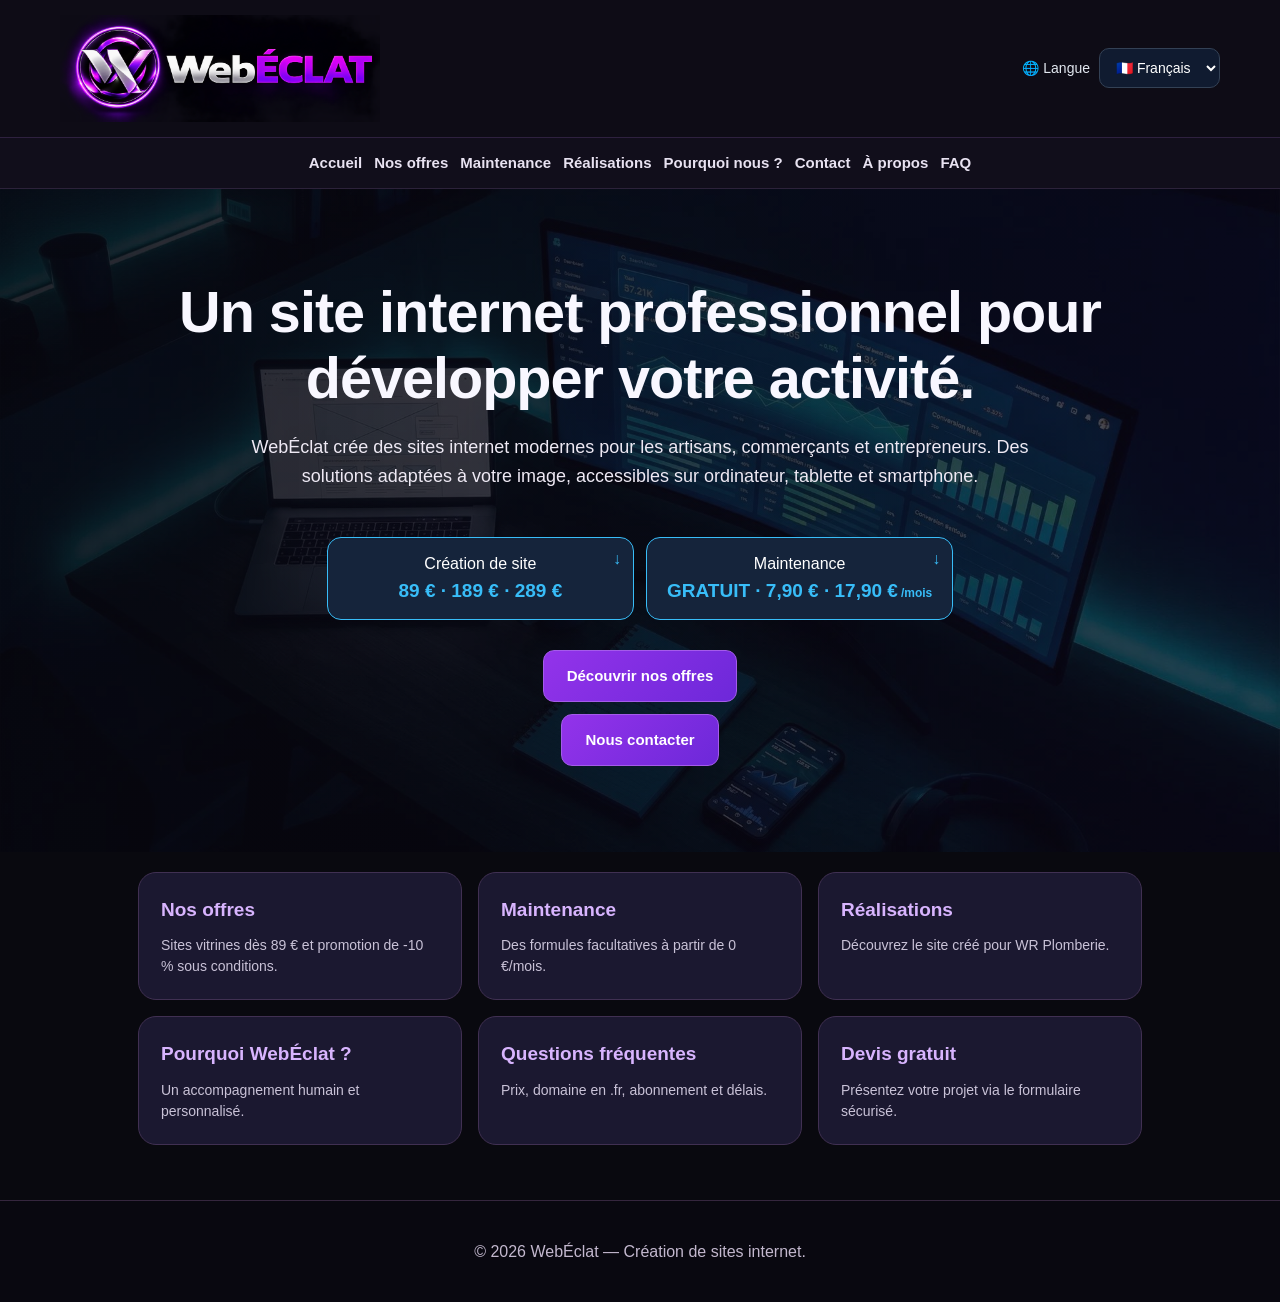
==== index.html @ 74dea530 "Update index.html" ====
<!DOCTYPE html><html lang="fr"><head>
<meta charset="utf-8"/>
<meta content="width=device-width, initial-scale=1.0" name="viewport"/>
<meta content="WebÉclat crée des sites internet modernes et professionnels pour les artisans, commerçants et indépendants." name="description"/>
<title>WebÉclat | Création de sites internet</title>
<link href="style.css" rel="stylesheet"/>
<style>
    /* MENU SMARTPHONE */
    .site-navigation {
      position: relative;
      z-index: 10;
    }

    .menu-toggle {
      display: none;
    }

    .nav-links {
      display: flex;
      justify-content: center;
      align-items: center;
      flex-wrap: wrap;
      gap: 12px;
    }

    /* REALISATION */
    .portfolio-card {
      max-width: 850px;
      margin: 35px auto 0;
      padding: 25px;
      background: #151d30;
      border: 1px solid #293850;
      border-radius: 20px;
      text-align: center;
      overflow: hidden;
    }

    .portfolio-image {
      display: block;
      width: 100%;
      height: auto;
      max-height: 480px;
      object-fit: contain;
      background: #0b1020;
      border-radius: 12px;
    }

    .portfolio-card h3 {
      color: #38bdf8;
      font-size: 28px;
    }

    .contact-box {
      max-width: 650px;
      margin: 35px auto 0;
      padding: 35px 25px;
      background: #151d30;
      border: 1px solid #293850;
      border-radius: 20px;
      text-align: center;
    }

    .contact-email {
      display: inline-block;
      margin: 15px 0;
      color: #38bdf8;
      font-weight: bold;
      overflow-wrap: anywhere;
    }

    .note {
      max-width: 850px;
      margin: 20px auto;
      color: #94a3b8;
      font-size: 14px;
    }

    @media (max-width: 768px) {
      .site-navigation {
        display: block;
        padding: 0;
      }

      .menu-toggle {
        display: flex;
        align-items: center;
        justify-content: center;
        gap: 10px;
        width: 100%;
        padding: 16px;
        border: 0;
        background: #101b30;
        color: #ffffff;
        font-size: 17px;
        font-weight: 700;
        cursor: pointer;
      }

      .nav-links {
        display: none;
        flex-direction: column;
        align-items: stretch;
        gap: 0;
        padding: 0;
        background: #101b30;
      }

      .nav-links.open {
        display: flex;
      }

      .nav-links a {
        display: block;
        padding: 16px 20px;
        text-align: center;
        border-top: 1px solid #293850;
      }

      .cards {
        display: flex;
        flex-direction: column;
        align-items: stretch;
      }

      .card {
        width: 100%;
        max-width: 100%;
      }

      .portfolio-card {
        padding: 15px;
      }

      .contact-box {
        padding: 25px 18px;
      }
    }
  </style>
<style>
header{display:flex;align-items:center;justify-content:space-between;gap:16px;flex-wrap:wrap}
.language-wrap{display:flex;align-items:center;gap:9px;color:#e2e8f0;font-size:14px}
.language-wrap select{background:#101b30;color:#fff;border:1px solid #334155;border-radius:10px;padding:10px 12px;font-size:14px;cursor:pointer}
#maintenance .card{display:flex;flex-direction:column;gap:12px}
#maintenance .card .btn{margin-top:auto}
#maintenance .price small{font-size:15px;font-weight:500}
#maintenance .annual{color:#38bdf8;font-weight:700;margin-top:-10px}
#maintenance .popular{font-weight:700;color:#38bdf8;font-size:13px}
#maintenance .card p{line-height:1.6}
@media(max-width:768px){header{justify-content:center;text-align:center}.language-wrap{width:100%;justify-content:center}}
</style><style>
/* ACCÈS RAPIDE AUX PRIX, VISIBLE DÈS L'ACCUEIL */
.quick-prices{display:grid;grid-template-columns:repeat(2,minmax(0,1fr));gap:12px;max-width:660px;margin:24px auto}
.quick-price{position:relative;display:flex;flex-direction:column;align-items:center;justify-content:center;gap:4px;padding:15px 20px;border:1px solid #38bdf8;border-radius:14px;background:#15243b;color:#fff;text-decoration:none;line-height:1.35}
.quick-price strong{color:#38bdf8;font-size:19px}
.quick-price small{font-size:12px;margin-left:3px}
.quick-arrow{position:absolute;right:12px;top:10px;color:#38bdf8}
#services,#maintenance{scroll-margin-top:10px}
@media(max-width:768px){
  header{padding:10px 12px!important;gap:6px!important}
  .logo{font-size:22px!important}
  .language-wrap{margin:0!important}
  .language-wrap select{padding:7px!important}
  .menu-toggle{padding:10px!important}
  .hero{padding:26px 14px 30px!important}
  .hero h1{font-size:clamp(25px,6vw,32px)!important;line-height:1.2!important;margin:0 auto 12px!important}
  .hero p{font-size:14px!important;line-height:1.45!important;margin:0 auto 12px!important}
  .quick-prices{gap:8px;margin:12px auto!important}
  .quick-price{padding:12px 8px!important;font-size:12px!important;min-height:74px}
  .quick-price strong{font-size:15px!important}
  .quick-arrow{right:5px;top:4px}
  .hero>.btn{padding:10px 12px!important;margin:5px!important;font-size:13px!important}
  .section{padding:36px 14px!important}
  .section h2{margin-bottom:12px!important}
  .cards{gap:12px!important;margin:18px auto!important}
  .card{padding:20px!important}
  .card ul{margin:12px 0!important}
  .card li{margin:4px 0!important}
}
@media(max-width:370px){.quick-price strong{font-size:13px!important}}
</style><style>
/* Version mobile compacte : préserve le fond et les couleurs de style.css */
.hero-short{display:none}
@media(max-width:768px){
  header{display:flex!important;flex-direction:row!important;flex-wrap:nowrap!important;justify-content:space-between!important;align-items:center!important;gap:8px!important;padding:9px 12px!important;min-height:0!important}
  header .logo{font-size:clamp(18px,4.5vw,23px)!important;white-space:nowrap!important;line-height:1.1!important;margin:0!important}
  .language-wrap{width:auto!important;flex:0 0 auto!important;margin:0!important;gap:0!important}
  .language-wrap label{display:none!important}
  .language-wrap select{max-width:145px!important;width:145px!important;padding:7px 5px!important;font-size:12px!important;border-radius:9px!important}
  .site-navigation{padding:0!important}
  .menu-toggle{padding:9px!important;font-size:14px!important;line-height:1.3!important}
  .hero{min-height:0!important;height:auto!important;padding:30px 13px 26px!important;display:block!important}
  .hero h1{font-size:clamp(24px,6vw,31px)!important;line-height:1.16!important;margin:0 auto 12px!important;max-width:600px!important}
  .hero .hero-long{display:none!important}
  .hero .hero-short{display:block!important;font-size:14px!important;line-height:1.4!important;max-width:550px!important;margin:0 auto 14px!important}
  .quick-prices{display:grid!important;grid-template-columns:repeat(2,minmax(0,1fr))!important;gap:8px!important;margin:14px auto 12px!important;max-width:540px!important}
  .quick-price{min-height:70px!important;padding:12px 5px!important;font-size:12px!important;gap:4px!important}
  .quick-price strong{font-size:clamp(12px,3.5vw,16px)!important;white-space:nowrap!important}
  .quick-price small{font-size:10px!important}
  .quick-arrow{top:2px!important;right:4px!important}
  .hero>a.btn{display:inline-block!important;max-width:none!important;width:auto!important;padding:10px 12px!important;margin:4px 3px!important;font-size:13px!important;line-height:1.25!important}
  .section{padding:35px 14px!important}
  .section h2{font-size:26px!important}
  .cards{gap:12px!important;margin:18px auto!important}
  .card{padding:20px!important}
}
@media(max-width:370px){header .logo{font-size:17px!important}.language-wrap select{width:125px!important}.quick-price strong{font-size:12px!important}}
</style><style>
@media(max-width:768px){
 #services,#maintenance{padding:24px 14px!important}
 #services h2,#maintenance h2{font-size:25px!important;line-height:1.2!important;margin:0 0 7px!important}
 #services .intro,#maintenance .intro{font-size:14px!important;line-height:1.4!important;margin:0 auto 12px!important}
 #services .cards,#maintenance .cards{margin:10px auto!important;gap:10px!important}
 #services .card,#maintenance .card{padding:16px!important;border-radius:15px!important;gap:5px!important}
 #services .card h3,#maintenance .card h3{font-size:20px!important;margin:0 0 2px!important}
 #services .card .price,#maintenance .card .price{font-size:29px!important;margin:0 0 5px!important}
 #services .card ul{margin:5px 0 12px!important;padding-left:19px!important}
 #services .card li{font-size:14px!important;margin:2px 0!important;line-height:1.45!important}
 #services .card .btn,#maintenance .card .btn{padding:10px 12px!important;margin:8px 0 0!important;font-size:14px!important}
 #maintenance .card p{font-size:14px!important;margin:4px 0!important}
 #services .note,#maintenance .note{font-size:12px!important;margin:12px auto!important}
}
.quote-form{display:grid;gap:13px;text-align:left;max-width:650px;margin:20px auto}
.quote-form label{font-weight:600;font-size:14px}
.quote-form input,.quote-form select,.quote-form textarea{width:100%;margin-top:5px;padding:12px 14px;border:1px solid #40506b;background:#0b1427;color:#fff;border-radius:10px;font:inherit}
.quote-form textarea{min-height:110px;resize:vertical}
.quote-form .btn{cursor:pointer;width:100%;margin:5px 0}
.quote-form .form-consent{display:flex;align-items:flex-start;gap:9px;font-weight:400;line-height:1.4}
.quote-form .form-consent input{width:auto;margin:4px 0 0}
.form-privacy{font-size:12px;color:#b6c5da}
</style><style>
/* Offres compactes sur mobile, même si style.css définit des espacements */
@media(max-width:768px){
  section#services,section#maintenance{padding:19px 12px!important}
  section#services>h2,section#maintenance>h2{font-size:23px!important;line-height:1.18!important;margin:0 0 6px!important;padding:0!important}
  section#services>p.intro,section#maintenance>p.intro{font-size:13px!important;line-height:1.35!important;margin:0 auto 11px!important;padding:0!important}
  section#services .cards,section#maintenance .cards{gap:10px!important;margin:10px auto!important}
  section#services article.card,section#maintenance article.card{padding:13px 14px!important;min-height:0!important}
  section#services article.card h3,section#maintenance article.card h3{font-size:19px!important;line-height:1.2!important;margin:0 0 4px!important;padding:0!important}
  section#services article.card .price,section#maintenance article.card .price{font-size:28px!important;line-height:1.15!important;margin:0 0 8px!important;padding:0!important}
  section#services article.card ul,section#maintenance article.card ul{margin:5px 0 9px!important;padding:0!important;list-style:none!important}
  section#services article.card ul li,section#maintenance article.card ul li{font-size:14px!important;line-height:1.3!important;margin:0!important;padding:7px 3px!important;min-height:0!important}
  section#services article.card a.btn,section#maintenance article.card a.btn{padding:10px!important;margin:8px 0 0!important}
}
#quote-success{display:none;max-width:650px;margin:14px auto;padding:15px;border:1px solid #8c45ff;border-radius:12px;background:#221631;color:#fff;text-align:center}
#quote-success:target{display:block}
</style><style>
/* Optimisation mobile 2026 : aucune modification de l'affichage ordinateur */
@media (max-width:768px) {
  header {padding:9px 12px!important;gap:7px!important;min-height:60px!important;}
  header .logo {font-size:clamp(17px,4.3vw,22px)!important;letter-spacing:-.5px!important;}
  header .language-wrap {margin-left:auto!important;min-width:0!important;}
  header .language-wrap select {width:clamp(105px,28vw,138px)!important;max-width:138px!important;font-size:12px!important;padding:8px 3px!important;}
  header .menu-toggle {display:flex!important;flex:0 0 39px!important;width:39px!important;height:39px!important;min-width:39px!important;padding:0!important;border:1px solid #34415d!important;border-radius:10px!important;background:#142137!important;font-size:21px!important;align-items:center!important;justify-content:center!important;line-height:1!important;}
  .site-navigation {min-height:0!important;border:0!important;}
  .site-navigation .nav-links {position:relative!important;z-index:15!important;}
  .site-navigation .nav-links a {padding:12px 16px!important;font-size:14px!important;}
  .hero {padding:21px 12px 22px!important;}
  .hero h1 {font-size:clamp(22px,5.45vw,28px)!important;line-height:1.15!important;margin:0 auto 9px!important;max-width:540px!important;letter-spacing:-.45px!important;}
  .hero .hero-short {font-size:13px!important;line-height:1.35!important;margin:0 auto 10px!important;}
  .quick-prices {gap:7px!important;margin:10px auto 9px!important;}
  .quick-price {min-height:60px!important;padding:9px 5px!important;border-radius:12px!important;gap:3px!important;}
  .quick-price strong {font-size:clamp(11px,3.4vw,15px)!important;}
  .quick-price small {font-size:9px!important;}
  .hero>a.btn {padding:9px 10px!important;margin:3px 2px!important;font-size:12px!important;border-radius:11px!important;}
  section#services,section#maintenance {padding:18px 12px!important;}
  section#services>h2,section#maintenance>h2 {font-size:22px!important;margin:0 0 5px!important;}
  section#services>p.intro,section#maintenance>p.intro {font-size:12.5px!important;margin:0 auto 9px!important;}
  section#services article.card,section#maintenance article.card {padding:12px!important;}
  section#services article.card h3,section#maintenance article.card h3 {font-size:18px!important;}
  section#services article.card .price,section#maintenance article.card .price {font-size:27px!important;margin-bottom:5px!important;}
  section#services article.card ul li,section#maintenance article.card ul li {padding:6px 3px!important;font-size:13.5px!important;}
}
@media(max-width:360px){header{padding:8px!important;gap:5px!important}header .logo{font-size:16px!important}header .language-wrap select{width:103px!important}header .menu-toggle{flex-basis:36px!important;width:36px!important;min-width:36px!important}}
</style><style>
/* Finitions de la version mobile : bureau inchangé */
@media (max-width: 768px) {
  #services .card ul {list-style:none!important;padding:0!important;margin:9px 0 12px!important;}
  #services .card ul li {position:static!important;text-align:center!important;padding:7px 8px!important;line-height:1.45!important;}
  #services .card ul li::before {content:none!important;display:none!important;}
  #services .card .btn,#maintenance .card .btn {min-height:44px;display:inline-flex;align-items:center;justify-content:center;}
  #services .card h3,#maintenance .card h3 {line-height:1.22!important;}
  #maintenance .card p {line-height:1.5!important;}
  #realisations .portfolio-image {max-width:100%;height:auto;object-fit:cover;}
  .quote-form input,.quote-form select,.quote-form textarea {font-size:16px!important;min-height:44px;}
  .quote-form button {min-height:48px;}
  html {scroll-padding-top:12px;}
}
@media (max-width:360px) {
  .hero>a.btn {font-size:11px!important;padding:10px 7px!important;}
}
</style><style>/* Finitions WebÉclat : confort, lisibilité et conversion */
:root{color-scheme:dark}
button,select,input,textarea{font-family:inherit}
a:focus-visible,button:focus-visible,select:focus-visible,input:focus-visible,textarea:focus-visible{outline:3px solid #d8b4fe;outline-offset:3px}
.btn,.quick-price,.menu-toggle{touch-action:manipulation}
.card,.portfolio-card,.contact-box{overflow-wrap:anywhere}
.quote-form input:focus,.quote-form select:focus,.quote-form textarea:focus{border-color:#a855f7;box-shadow:0 0 0 3px rgba(168,85,247,.16)}
@media(max-width:768px){
  .hero{padding-bottom:24px!important}
  .hero h1{max-width:28ch!important}
  .hero>a.btn{min-height:43px!important;display:inline-flex!important;align-items:center;justify-content:center}
  section#services article.card,section#maintenance article.card{border-radius:16px!important}
  section#services article.card ul li{font-size:14px!important;line-height:1.45!important}
  section#services article.card .btn,section#maintenance article.card .btn{width:100%;margin-left:0!important;margin-right:0!important}
  #avantages .card{padding:17px!important}
  #avantages .card h3{font-size:19px!important;margin-bottom:6px!important}
  #avantages .card p{font-size:14px!important;line-height:1.5!important;margin:0!important}
  #realisations .portfolio-card{margin-top:15px!important}
  #realisations .portfolio-card h3{font-size:22px!important;margin:12px 0 6px!important}
  #contact .quote-form-wrap{max-width:650px;margin:auto}
  #contact .quote-form{gap:11px}
  #contact .contact-box{margin-top:22px}
  .section .intro{font-size:14px!important;line-height:1.45!important}
}
@media(prefers-reduced-motion:reduce){html{scroll-behavior:auto!important}*,*::before,*::after{animation-duration:.01ms!important;transition-duration:.01ms!important}}
</style><meta content="#09090f" name="theme-color"/><style>
/* Choix du mode de demande de devis */
.quote-choice[hidden]{display:none!important}
.quote-choice{position:fixed;inset:0;z-index:1000;display:flex;align-items:center;justify-content:center;padding:18px;background:rgba(0,0,0,.78)}
.quote-choice-panel{position:relative;width:min(100%,440px);max-height:90vh;overflow:auto;padding:26px 20px;background:#171525;border:1px solid #8d48ec;border-radius:18px;color:#fff;text-align:center;box-shadow:0 20px 70px #0009}
.quote-choice-panel h2{font-size:23px;line-height:1.25;margin:8px 26px 12px}
.quote-choice-panel p{color:#d8d4e5;line-height:1.5;margin:0 0 18px}
.quote-choice-panel .btn{display:block;width:100%;margin:10px 0;padding:13px 12px;font-size:15px;min-height:48px}
.quote-choice-panel .quote-secondary{background:#242138;border-color:#796397}
.quote-choice-close{position:absolute;right:10px;top:8px;width:38px;height:38px;border:0;border-radius:10px;background:transparent;color:#fff;font-size:27px;cursor:pointer}
@media(max-width:380px){.quote-choice-panel{padding:22px 15px}.quote-choice-panel h2{font-size:20px}}
</style>
<style id="webeclat-mobile-pro">
/* Finitions smartphone WebÉCLAT : affichage 320–768 px */
@media (max-width: 768px) {
  html, body { width: 100%; overflow-x: clip; }
  body { -webkit-text-size-adjust: 100%; }
  header {
    display:flex!important; align-items:center!important; justify-content:space-between!important;
    flex-wrap:nowrap!important; gap:6px!important; min-height:72px!important;
    padding:9px 10px!important; text-align:left!important;
  }
  header .logo { display:flex!important; flex:1 1 auto!important; min-width:0!important; align-items:center!important; }
  header .logo .brand-full-logo {
    display:block!important; width:100%!important; max-width:225px!important;
    height:auto!important; object-fit:contain!important; mix-blend-mode:screen!important;
  }
  header .language-wrap { width:auto!important; flex:0 0 auto!important; margin:0!important; }
  header .language-wrap label { display:none!important; }
  header .language-wrap select {
    width:96px!important; max-width:96px!important; min-height:42px!important;
    font-size:12px!important; padding:6px 4px!important; border-radius:10px!important;
  }
  header .menu-toggle {
    display:flex!important; flex:0 0 42px!important; width:42px!important; min-width:42px!important;
    height:42px!important; padding:0!important; font-size:22px!important;
    align-items:center!important; justify-content:center!important;
  }
  .site-navigation { padding:0!important; }
  .site-navigation .nav-links a { min-height:44px!important; display:flex!important; align-items:center!important; }
  section.hero {
    padding:25px 15px 27px!important; min-height:0!important;
    background-position:center!important;
  }
  section.hero h1 {
    font-size:clamp(24px,6.2vw,30px)!important; line-height:1.16!important;
    max-width:22ch!important; letter-spacing:-.5px!important; margin:0 auto 11px!important;
    text-wrap:balance;
  }
  section.hero .hero-short {
    display:block!important; max-width:36ch!important; margin:0 auto 13px!important;
    font-size:clamp(14px,3.65vw,16px)!important; line-height:1.48!important;
  }
  section.hero .quick-prices {
    width:100%!important; max-width:520px!important; gap:9px!important;
    margin:12px auto 13px!important;
    grid-template-columns:repeat(2,minmax(0,1fr))!important;
  }
  section.hero .quick-price {
    min-height:76px!important; padding:12px 7px!important; border-radius:15px!important;
  }
  section.hero .quick-price strong { font-size:clamp(12px,3.6vw,17px)!important; }
  section.hero .quick-price small { font-size:10px!important; }
  section.hero>a.btn {
    display:inline-flex!important; align-items:center!important; justify-content:center!important;
    min-height:48px!important; padding:12px 14px!important; margin:3px 3px!important;
    font-size:clamp(12px,3.5vw,15px)!important; border-radius:13px!important;
  }
  section#services, section#maintenance, section#realisations, section#avantages, section#contact {
    padding:42px 16px!important;
  }
  section#services>h2, section#maintenance>h2 {
    font-size:clamp(25px,6.2vw,30px)!important; line-height:1.2!important; margin-bottom:12px!important;
  }
  section#services>p.intro, section#maintenance>p.intro {
    font-size:15px!important; line-height:1.5!important; margin:0 auto 24px!important;
  }
  section#services .cards, section#maintenance .cards {
    grid-template-columns:1fr!important; gap:18px!important; margin:20px auto 0!important;
  }
  section#services article.card, section#maintenance article.card {
    padding:25px 20px!important; border-radius:22px!important;
  }
  section#services article.card h3, section#maintenance article.card h3 {
    font-size:23px!important; margin:0 0 12px!important;
  }
  section#services article.card .price, section#maintenance article.card .price {
    font-size:38px!important; margin-bottom:16px!important;
  }
  section#services article.card ul li, section#maintenance article.card ul li {
    padding:12px 7px!important; font-size:15px!important; line-height:1.45!important;
  }
  section#services article.card .btn, section#maintenance article.card .btn {
    min-height:52px!important; font-size:16px!important; border-radius:14px!important;
  }
  .quote-form input, .quote-form select, .quote-form textarea { font-size:16px!important; }
}
@media (max-width: 370px) {
  header { gap:4px!important; padding:8px 7px!important; }
  header .logo .brand-full-logo { max-width:185px!important; }
  header .language-wrap select { width:87px!important; max-width:87px!important; font-size:11px!important; }
  header .menu-toggle { flex-basis:39px!important; width:39px!important; min-width:39px!important; }
  section.hero { padding-left:10px!important; padding-right:10px!important; }
  section.hero .quick-price { padding:12px 4px!important; }
}
</style>
<style id="webeclat-mobile-final-2026">
/* Ajustements finaux pour smartphone uniquement ; design ordinateur inchangé. */
@media (max-width: 768px) {
  section.hero .quick-prices {
    display: grid !important;
    grid-template-columns: minmax(0, 1fr) !important;
    width: 100% !important;
    max-width: 410px !important;
    gap: 10px !important;
    margin: 16px auto !important;
  }
  section.hero .quick-price {
    width: 100% !important;
    min-height: 76px !important;
    padding: 12px 26px !important;
  }
  section.hero .quick-price strong {
    display: block !important;
    max-width: 100% !important;
    white-space: normal !important;
    overflow-wrap: anywhere !important;
    font-size: clamp(15px, 4.2vw, 19px) !important;
    line-height: 1.4 !important;
  }
  section.hero .quick-price small {
    font-size: 11px !important;
    white-space: nowrap !important;
  }
  section.hero .quick-arrow { right: 12px !important; top: 10px !important; }
  section.hero h1 { max-width: 26ch !important; }
  section.hero>a.btn { min-height: 46px !important; }
  section#services article.card .price,
  section#maintenance article.card .price { font-size: 36px !important; }
}
</style>
<style id="webeclat-mobile-carousel-2026">
/* Ajustements mobiles uniquement : accueil pleine hauteur et cartes à glisser. */
@media (max-width: 768px) {
  section.hero {
    min-height: calc(100svh - 72px) !important;
    height: auto !important;
    display: flex !important;
    flex-direction: column !important;
    align-items: center !important;
    justify-content: center !important;
    padding: 20px 14px 26px !important;
  }
  section.hero h1 { font-size: clamp(23px, 5.7vw, 30px) !important; }
  section.hero .quick-prices {
    display: grid !important;
    grid-template-columns: minmax(0, 1fr) !important;
    width: 100% !important;
    max-width: 410px !important;
    gap: 9px !important;
    margin: 12px auto !important;
  }
  section.hero .quick-price { min-height: 67px !important; padding: 10px 20px !important; }
  section.hero .quick-price strong {
    white-space: normal !important;
    overflow-wrap: normal !important;
    word-break: normal !important;
    font-size: clamp(14px, 3.8vw, 18px) !important;
  }
  section.hero .quick-price small { white-space: nowrap !important; }
  section.hero > a.btn { min-height: 44px !important; }
  /* Les cartes restent côte à côte sur ordinateur ; glissement natif sur téléphone. */
  section#services .cards,
  section#maintenance .cards {
    display: flex !important;
    flex-direction: row !important;
    flex-wrap: nowrap !important;
    align-items: stretch !important;
    justify-content: flex-start !important;
    gap: 14px !important;
    width: calc(100% + 16px) !important;
    max-width: none !important;
    margin: 15px -8px 0 !important;
    padding: 3px 8px 18px !important;
    overflow-x: auto !important;
    overflow-y: hidden !important;
    scroll-snap-type: x mandatory;
    scroll-padding-inline: 8px;
    -webkit-overflow-scrolling: touch;
    overscroll-behavior-x: contain;
    scrollbar-width: thin;
  }
  section#services .cards > article.card,
  section#maintenance .cards > article.card {
    flex: 0 0 min(82vw, 340px) !important;
    width: min(82vw, 340px) !important;
    min-width: min(82vw, 340px) !important;
    max-width: min(82vw, 340px) !important;
    box-sizing: border-box !important;
    scroll-snap-align: start;
    padding: 20px 17px !important;
  }
  section#services .card .price,
  section#maintenance .card .price { font-size: 33px !important; }
  section#services, section#maintenance { overflow: hidden; }
  section#services > p.intro::after,
  section#maintenance > p.intro::after {
    content: "  ← Faites glisser les offres →";
    display: block;
    color: #c084fc;
    font-size: 12px;
    font-weight: 700;
    margin-top: 8px;
  }
  section#realisations .portfolio-card { padding: 15px !important; }
}
@media (max-width: 370px) {
  section.hero { padding: 13px 10px 18px !important; }
  section.hero .quick-price { min-height: 62px !important; }
  section.hero .quick-price strong { font-size: 13px !important; }
}
@media (prefers-reduced-motion: reduce) {
  section#services .cards, section#maintenance .cards { scroll-behavior: auto !important; }
}
</style>
<style id="webeclat-mobile-finitions-2026">
/* Finitions mobiles : accueil resserré, boutons sur une ligne et cartes plus courtes. */
@media (max-width: 768px) {
  section.hero {
    min-height: 0 !important;
    height: auto !important;
    display: block !important;
    padding: 28px 12px 24px !important;
    text-align: center !important;
  }
  section.hero h1 { margin: 0 auto 12px !important; }
  section.hero .hero-short { margin: 0 auto 13px !important; }
  section.hero .quick-prices { margin: 13px auto 14px !important; gap: 9px !important; }
  section.hero > a.btn {
    display: inline-flex !important;
    width: calc(50% - 12px) !important;
    max-width: 210px !important;
    min-height: 46px !important;
    padding: 9px 6px !important;
    margin: 3px 3px !important;
    font-size: clamp(11px, 3.2vw, 14px) !important;
    line-height: 1.2 !important;
    vertical-align: middle !important;
    white-space: normal !important;
    box-sizing: border-box !important;
  }
  section#services, section#maintenance { padding: 29px 13px !important; }
  section#services > p.intro, section#maintenance > p.intro { margin-bottom: 12px !important; }
  section#services .cards, section#maintenance .cards { margin-top: 10px !important; padding-bottom: 12px !important; }
  section#services .cards > article.card, section#maintenance .cards > article.card {
    padding: 17px 14px !important;
    gap: 6px !important;
  }
  section#services article.card h3, section#maintenance article.card h3 { margin-bottom: 5px !important; font-size: 21px !important; }
  section#services article.card .price, section#maintenance article.card .price { font-size: 31px !important; margin-bottom: 7px !important; }
  section#services article.card ul { margin: 5px 0 9px !important; }
  section#services article.card ul li { padding: 6px 3px !important; line-height: 1.35 !important; }
  section#services article.card a.btn, section#maintenance article.card a.btn { min-height: 45px !important; margin-top: 8px !important; font-size: 14px !important; }
  section#services > p.note, section#maintenance > p.note { margin: 10px auto !important; font-size: 12px !important; line-height: 1.45 !important; }
}
@media (max-width: 360px) {
  section.hero > a.btn { font-size: 11px !important; padding: 9px 4px !important; }
}
</style>
<style id="webeclat-hero-viewport-fix-2026">
/* Correctif final : placé après les anciens styles intégrés pour éviter les conflits. */
@media (max-width: 768px) {
  section.hero#accueil {
    box-sizing: border-box !important;
    min-height: calc(100vh - 72px) !important;
    min-height: calc(100svh - 72px) !important;
    height: auto !important;
    display: grid !important;
    grid-template-columns: repeat(2, minmax(0, 1fr)) !important;
    align-content: center !important;
    justify-items: stretch !important;
    column-gap: 6px !important;
    row-gap: 0 !important;
    padding: 24px 14px 30px !important;
  }
  section.hero#accueil > h1,
  section.hero#accueil > p,
  section.hero#accueil > .quick-prices {
    grid-column: 1 / -1 !important;
  }
  section.hero#accueil > a.btn {
    display: inline-flex !important;
    width: 100% !important;
    max-width: none !important;
    min-width: 0 !important;
    margin: 3px 0 !important;
    padding: 10px 5px !important;
    white-space: normal !important;
    text-align: center !important;
  }
}
</style>
<style id="webeclat-hero-balance-2026">
/* Équilibre vertical sur les téléphones assez hauts : remonte la limite basse visuelle
   en décalant doucement le contenu, sans toucher aux cartes ni au bureau. */
@media (max-width: 768px) and (min-height: 700px) {
  section.hero#accueil > h1,
  section.hero#accueil > p,
  section.hero#accueil > .quick-prices,
  section.hero#accueil > a.btn {
    position: relative !important;
    top: clamp(16px, 4.5svh, 42px) !important;
  }
}
</style>
<style id="webeclat-promo-2026">
/* Promotion discrète, cohérente avec les couleurs existantes. */
.promo-offer{max-width:850px;margin:20px auto 25px;padding:16px 20px;border:1px solid rgba(192,132,252,.55);border-radius:16px;background:rgba(168,85,247,.09);text-align:center}
.promo-offer strong{color:#d8b4fe;font-size:18px}
.promo-offer p{margin:6px 0;color:#f8f7ff;line-height:1.5}
.promo-offer small{display:block;color:#c9c2d7;font-size:12px;line-height:1.5}
@media(max-width:768px){.promo-offer{margin:13px auto 16px;padding:13px 12px}.promo-offer strong{font-size:16px}.promo-offer p{font-size:13px}.promo-offer small{font-size:11px}}
</style>
<style id="webeclat-faq-style">
#faq{padding-top:48px;padding-bottom:48px}
.faq-list{max-width:850px;margin:25px auto 0;display:grid;gap:12px}
.faq-list details{background:#1b1528;border:1px solid #50335f;border-radius:14px;overflow:hidden}
.faq-list summary{list-style:none;cursor:pointer;padding:19px 22px;font-weight:700;font-size:17px;display:flex;align-items:center;justify-content:space-between;gap:14px}
.faq-list summary::-webkit-details-marker{display:none}
.faq-list summary::after{content:'+';color:#c084fc;font-size:25px;line-height:1;flex:none}
.faq-list details[open] summary::after{content:'−'}
.faq-list details p{margin:0;padding:0 22px 20px;color:#d8d0e3;line-height:1.65}
@media(max-width:768px){#faq{padding:35px 16px!important}.faq-list summary{padding:16px;font-size:15px}.faq-list details p{padding:0 16px 16px;font-size:14px}}
</style>
<style id="multi-page-layout">
/* Pages courtes et navigation claire */
.page-intro{padding:64px 20px 22px;text-align:center;max-width:950px;margin:auto}
.page-intro h1{font-size:clamp(30px,5vw,49px);line-height:1.15;margin:0 0 14px}
.page-intro p{color:#c9c2d7;font-size:17px;line-height:1.6}
.page-shortcuts{display:grid;grid-template-columns:repeat(3,minmax(0,1fr));gap:16px;max-width:1040px;margin:20px auto 55px;padding:0 18px}
.page-shortcuts a{background:#1b1830;border:1px solid #403052;border-radius:18px;padding:22px;text-decoration:none;color:#f8f7ff;display:flex;flex-direction:column;gap:10px;transition:transform .15s,border-color .15s}
.page-shortcuts a:hover{transform:translateY(-3px);border-color:#a855f7}
.page-shortcuts strong{color:#d8b4fe;font-size:19px}
.page-shortcuts span{color:#c9c2d7;font-size:14px;line-height:1.5}
.about-card{max-width:850px;margin:24px auto;background:#1b1830;border:1px solid #403052;border-radius:18px;padding:28px;text-align:left;line-height:1.7}
.about-card h2{color:#d8b4fe;margin-top:0}
.site-navigation .nav-links a[aria-current="page"]{color:#d8b4fe;text-decoration:underline;text-underline-offset:6px}
@media(max-width:768px){.page-intro{padding:36px 16px 12px}.page-intro h1{font-size:29px}.page-intro p{font-size:15px}.page-shortcuts{grid-template-columns:repeat(2,minmax(0,1fr));gap:10px;margin:16px auto 28px;padding:0 12px}.page-shortcuts a{padding:17px 12px}.page-shortcuts strong{font-size:15px}.page-shortcuts span{font-size:12px}.about-card{margin:15px 12px;padding:20px}.section{padding:32px 14px!important}section.hero#accueil{min-height:0!important;display:block!important;padding:35px 14px 26px!important}section.hero#accueil>.quick-prices{grid-template-columns:repeat(2,minmax(0,1fr))!important;max-width:520px!important}section.hero#accueil>.quick-prices .quick-price{min-height:75px!important;padding:10px 5px!important}section.hero#accueil>.quick-prices .quick-price strong{font-size:clamp(11px,3.2vw,15px)!important}section.hero#accueil > h1,section.hero#accueil > p,section.hero#accueil > .quick-prices,section.hero#accueil > a.btn{position:static!important;top:auto!important}}
</style><style id="webeclat-accueil-mobile-elegant">
.mobile-quick-value{display:none}
@media(max-width:768px){
 section.hero#accueil{min-height:0!important;padding:23px 14px 21px!important;display:grid!important;grid-template-columns:repeat(2,minmax(0,1fr))!important;column-gap:9px!important;align-content:start!important}
 section.hero#accueil>h1{font-size:clamp(23px,5.7vw,30px)!important;line-height:1.16!important;margin:0 auto 10px!important}
 section.hero#accueil>.hero-short{font-size:14px!important;line-height:1.42!important;margin:0 auto 12px!important}
 section.hero#accueil>.quick-prices{display:grid!important;grid-template-columns:repeat(2,minmax(0,1fr))!important;gap:9px!important;margin:10px auto 14px!important;width:100%!important;max-width:520px!important}
 section.hero#accueil .quick-price{min-height:72px!important;padding:10px 8px!important;gap:4px!important}
 section.hero#accueil .quick-price>strong:not(.mobile-quick-value){display:none!important}
 section.hero#accueil .quick-price>.mobile-quick-value{display:block!important;font-size:clamp(17px,4.4vw,22px)!important;line-height:1.15!important;white-space:nowrap!important}
 section.hero#accueil .quick-price>span:first-child{font-size:12px!important}
 section.hero#accueil>a.btn{min-height:44px!important;width:100%!important;max-width:none!important;margin:2px 0!important;padding:9px 5px!important;font-size:clamp(11px,3.1vw,14px)!important;line-height:1.2!important;border-radius:12px!important}
 section.hero#accueil>a.btn[href^="offres"]{background:rgba(27,24,48,.85)!important;border:1px solid #a855f7!important;color:#f8f7ff!important}
 section.hero#accueil>a.btn[href^="contact"]{background:#8729d9!important;border:1px solid #a855f7!important;color:white!important;font-weight:700!important}
 .page-shortcuts{gap:9px!important;margin:12px auto 25px!important;padding:0 12px!important}
 .page-shortcuts a{min-height:112px!important;padding:13px 12px!important;gap:7px!important;position:relative!important}
 .page-shortcuts a::after{content:'↗';position:absolute;right:11px;top:10px;color:#c084fc;font-size:15px}
 .page-shortcuts strong{font-size:clamp(13px,3.6vw,16px)!important;padding-right:15px!important;line-height:1.3!important}
 .page-shortcuts span{font-size:12px!important;line-height:1.35!important}
}
@media(max-width:370px){.page-shortcuts a{padding:12px 9px!important}.page-shortcuts span{font-size:11px!important}}
</style><style id="webeclat-mobile-one-screen-2026">
/* Accueil compact : six raccourcis visibles sans sacrifier les zones tactiles. */
@media (max-width:768px){
 header{min-height:58px!important;padding:6px 10px!important}
 header .logo .brand-full-logo{max-width:190px!important}
 section.hero#accueil{padding:12px 12px 13px!important;min-height:0!important}
 section.hero#accueil>h1{font-size:clamp(20px,5.2vw,26px)!important;line-height:1.12!important;margin:0 auto 7px!important}
 section.hero#accueil>.hero-short{font-size:12px!important;line-height:1.3!important;margin:0 auto 8px!important}
 section.hero#accueil>.quick-prices{margin:6px auto 8px!important;gap:7px!important}
 section.hero#accueil .quick-price{min-height:52px!important;padding:6px 5px!important;gap:2px!important}
 section.hero#accueil .quick-price>span:first-child{font-size:11px!important}
 section.hero#accueil .quick-price>.mobile-quick-value{font-size:16px!important}
 section.hero#accueil>a.btn{min-height:40px!important;padding:7px 4px!important;font-size:12px!important}
 .page-shortcuts{grid-template-columns:repeat(2,minmax(0,1fr))!important;gap:7px!important;margin:9px auto 12px!important;padding:0 12px!important}
 .page-shortcuts a{min-height:52px!important;padding:10px 22px 10px 10px!important;justify-content:center!important;gap:0!important;border-radius:12px!important}
 .page-shortcuts a strong{font-size:clamp(12px,3.35vw,15px)!important;line-height:1.22!important;padding-right:0!important}
 .page-shortcuts a span{display:none!important}
 .page-shortcuts a::after{top:50%!important;right:8px!important;transform:translateY(-50%);font-size:14px!important}
 footer{padding:10px 8px!important}
 footer p{margin:0!important;font-size:11px!important}
}
@media(max-width:370px){.page-shortcuts a strong{font-size:11.5px!important}}
</style><style id="webeclat-compact-cta-2026">
/* Accueil compact : bouton de devis visible sans masquer les raccourcis. */
.mobile-devis-sticky{display:none}
@media(max-width:768px){
 html{scroll-padding-bottom:76px}
 body{padding-bottom:72px}
 header{min-height:55px!important;padding:5px 9px!important}
 header .logo .brand-full-logo{max-width:185px!important}
 header .language-wrap select{min-height:37px!important}
 header .menu-toggle{height:38px!important;min-width:38px!important;width:38px!important;flex-basis:38px!important}
 section.hero#accueil{padding:10px 11px 10px!important;row-gap:0!important}
 section.hero#accueil>h1{font-size:clamp(19px,5vw,25px)!important;margin:0 auto 6px!important;line-height:1.12!important}
 section.hero#accueil>.hero-short{font-size:12px!important;line-height:1.25!important;margin:0 auto 7px!important}
 section.hero#accueil>.quick-prices{margin:5px auto 6px!important;gap:7px!important}
 section.hero#accueil .quick-price{min-height:48px!important;padding:5px!important}
 section.hero#accueil>a.btn{min-height:37px!important;margin:2px 0!important;font-size:12px!important}
 section.hero#accueil>a.btn[href*="contact"]{display:none!important}
 .page-shortcuts{gap:6px!important;margin:7px auto 7px!important}
 .page-shortcuts a{min-height:44px!important;padding:7px 20px 7px 7px!important}
 .page-shortcuts a strong{font-size:clamp(11px,3.15vw,14px)!important}
 footer{padding:7px!important}
 .mobile-devis-sticky{display:flex;position:fixed;bottom:0;left:0;right:0;z-index:999;justify-content:center;align-items:center;padding:9px 12px max(9px,env(safe-area-inset-bottom));background:rgba(10,9,18,.97);border-top:1px solid rgba(192,132,252,.35);box-shadow:0 -8px 25px #0008}
 .mobile-devis-sticky a{display:block;max-width:480px;width:100%;border-radius:12px;background:#8729d8;color:#fff;text-align:center;font-weight:700;text-decoration:none;padding:12px 16px;font-size:15px;line-height:1.25}
 .mobile-devis-sticky a:focus-visible{outline:3px solid #fff;outline-offset:2px}
}
@media(max-width:370px){.page-shortcuts a strong{font-size:11px!important}section.hero#accueil>h1{font-size:19px!important}}
</style>
<style id="webeclat-mobile-footer-finish-2026">
/* Répartit la hauteur disponible sans étirer les cartes. */
@media (max-width:768px){
  html{min-height:100%;}
  body{min-height:100vh!important;min-height:100svh!important;display:flex!important;flex-direction:column!important;padding-bottom:65px!important;box-sizing:border-box!important;}
  body>main{flex:1 0 auto!important;}
  body>footer{margin-top:auto!important;flex-shrink:0!important;padding:9px 8px!important;}
  .mobile-devis-sticky{padding:7px 12px max(7px,env(safe-area-inset-bottom))!important;}
  .mobile-devis-sticky a{max-width:480px!important;min-height:42px!important;padding:10px 12px!important;font-size:14px!important;border-radius:11px!important;}
}
</style>
</head><body><header>
<div class="logo"><img alt="WebÉCLAT" class="brand-full-logo" src="images/logo-webeclat-complet.png"/></div>
<div class="language-wrap"><label for="languageSelect">🌐 <span data-i18n="languageLabel">Langue</span></label><select aria-label="Choisir la langue" id="languageSelect"><option value="fr">🇫🇷 Français</option><option value="en">🇬🇧 English</option><option value="es">🇪🇸 Español</option><option value="ru">🇷🇺 Русский</option><option value="de">🇩🇪 Deutsch</option></select></div><button aria-controls="navLinks" aria-expanded="false" aria-label="Ouvrir le menu" class="menu-toggle" id="menuToggle" type="button"><span aria-hidden="true">☰</span></button></header><nav aria-label="Navigation principale" class="site-navigation">
<div class="nav-links" id="navLinks">
<a data-i18n="home" href="index.html">Accueil</a>
<a data-i18n="offers" href="offres.html#services">Nos offres</a>
<a data-i18n="maintenanceNav" href="maintenance.html#maintenance">Maintenance</a><a data-i18n="works" href="realisations.html#realisations">Réalisations</a>
<a data-i18n="whyNav" href="apropos.html#avantages">Pourquoi nous ?</a>
<a data-i18n="contact" href="contact.html#contact">Contact</a>
<a href="apropos.html#avantages">À propos</a><a href="contact.html#faq">FAQ</a></div>
</nav><main><section class="hero" id="accueil">
<h1 data-i18n="heroTitle">
        Un site internet professionnel
        pour développer votre activité.
      </h1>
<p class="hero-long" data-i18n="heroDesc">
        WebÉclat crée des sites internet
        modernes pour les artisans,
        commerçants et entrepreneurs.
        Des solutions adaptées à votre image,
        accessibles sur ordinateur,
        tablette et smartphone.
      </p><p class="hero-short" data-i18n="heroShort">Des sites modernes pour artisans, commerçants et indépendants, adaptés à tous les écrans.</p><div aria-label="Accès rapide aux tarifs" class="quick-prices">
<a class="quick-price" href="offres.html#services"><span data-i18n="quickCreation">Création de site</span><strong>89 € · 189 € · 289 €</strong><strong class="mobile-quick-value">Dès 89 €</strong><span aria-hidden="true" class="quick-arrow">↓</span></a>
<a class="quick-price" href="maintenance.html#maintenance"><span data-i18n="quickMaintenance">Maintenance</span><strong>GRATUIT · 7,90 € · 17,90 €<small data-i18n="perMonth">/mois</small></strong><strong class="mobile-quick-value">Dès 0 €</strong><span aria-hidden="true" class="quick-arrow">↓</span></a>
</div>
<a class="btn" data-i18n="discover" href="offres.html#services">
        Découvrir nos offres
      </a>
<a class="btn" data-i18n="contactUs" href="contact.html#contact">
        Nous contacter
      </a>
</section><div class="page-shortcuts">
<a href="offres.html#services"><strong>Nos offres</strong><span>Sites vitrines dès 89 € et promotion de -10 % sous conditions.</span></a>
<a href="maintenance.html#maintenance"><strong>Maintenance</strong><span>Des formules facultatives à partir de 0 €/mois.</span></a>
<a href="realisations.html#realisations"><strong>Réalisations</strong><span>Découvrez le site créé pour WR Plomberie.</span></a>
<a href="apropos.html#avantages"><strong>Pourquoi WebÉclat ?</strong><span>Un accompagnement humain et personnalisé.</span></a>
<a href="contact.html#faq"><strong>Questions fréquentes</strong><span>Prix, domaine en .fr, abonnement et délais.</span></a>
<a href="contact.html#contact"><strong>Devis gratuit</strong><span>Présentez votre projet via le formulaire sécurisé.</span></a>
</div></main><div class="quote-choice" hidden="" id="quoteChoice">
<div aria-describedby="quoteChoiceText" aria-labelledby="quoteChoiceTitle" aria-modal="true" class="quote-choice-panel" role="dialog">
<button aria-label="Fermer" class="quote-choice-close" id="quoteChoiceClose" type="button">×</button>
<h2 id="quoteChoiceTitle">Demander un devis</h2>
<p id="quoteChoiceText">Choisissez comment envoyer votre demande.</p>
<a class="btn" href="contact.html#contact" id="quoteChoiceForm">Remplir le formulaire</a>
<a class="btn quote-secondary" href="mailto:webcreastudio.france@gmail.com" id="quoteChoiceEmail">Envoyer un e-mail préparé</a>
</div>
</div><footer>
<p data-i18n="footer">
      © 2026 WebÉclat —
      Création de sites internet.
    </p>
</footer><script>
    const menuToggle = document.getElementById("menuToggle");
    const navLinks = document.getElementById("navLinks");

    function closeMenu() {
      navLinks.classList.remove("open");
      menuToggle.setAttribute("aria-expanded", "false");
    }

    menuToggle.addEventListener("click", function () {
      const isOpen = navLinks.classList.toggle("open");
      menuToggle.setAttribute("aria-expanded", String(isOpen));
    });

    navLinks.querySelectorAll("a").forEach(function (link) {
      link.addEventListener("click", closeMenu);
    });

    window.addEventListener("resize", function () {
      if (window.innerWidth > 768) {
        closeMenu();
      }
    });
  </script>
<script>
const translations = {"fr": {"menu": "Menu", "home": "Accueil", "offers": "Nos offres", "works": "Réalisations", "whyNav": "Pourquoi nous ?", "contact": "Contact", "heroTitle": "Un site internet professionnel pour développer votre activité.", "heroDesc": "WebÉclat crée des sites internet modernes pour les artisans, commerçants et entrepreneurs. Des solutions adaptées à votre image, accessibles sur ordinateur, tablette et smartphone.", "discover": "Découvrir nos offres", "contactUs": "Nous contacter", "offersTitle": "Nos offres de création", "offersDesc": "Des sites internet modernes, adaptés aux besoins et aux budgets des petites entreprises.", "essential": "Site Essentiel", "professional": "Site Professionnel", "premium": "Site Premium", "b1": "Site vitrine 1 page", "b2": "Design moderne", "b3": "Adapté aux smartphones", "b4": "Présentation de votre activité", "b5": "Bouton de contact", "p1": "Jusqu'à 5 pages", "p2": "Design personnalisé", "p3": "Compatible smartphones", "p4": "Galerie de réalisations", "p5": "Formulaire de contact", "p6": "Référencement de base", "r1": "Jusqu'à 8 pages", "r2": "Design sur mesure", "r3": "Galerie photos", "r5": "Optimisation mobile", "quote": "Demander un devis", "offersNote": "Tarifs de lancement indicatifs. Hébergement, nom de domaine et fonctionnalités spécifiques non inclus. Un devis personnalisé est établi selon les besoins de votre projet.", "worksTitle": "Nos réalisations", "worksDesc": "Découvrez un exemple concret de site internet réalisé.", "portfolioDesc": "Création d'un site vitrine pour une entreprise de plomberie. Présentation des prestations, des tarifs, des interventions et des coordonnées.", "visit": "Visiter le site WR Plomberie ↗", "whyTitle": "Pourquoi choisir WebÉclat ?", "why1": "Un site professionnel et personnalisé pour valoriser votre activité et inspirer confiance à vos clients.", "mobile": "Adapté aux mobiles", "why2": "Vous choisissez librement votre formule. La maintenance est facultative, avec des tarifs transparents.", "affordable": "Tarifs accessibles", "why3": "Un interlocuteur pour vous conseiller, créer votre site et vous accompagner dans sa mise en ligne.", "contactTitle": "Parlons de votre projet", "contactDesc": "Vous souhaitez créer un site internet pour votre entreprise ? Contactez WebÉclat pour demander un devis personnalisé.", "contactEmail": "Contactez-nous par e-mail", "contactInfo": "Présentez-nous votre activité et le site que vous souhaitez créer.", "contactPrompt": "Cliquez ci-dessous pour préparer votre demande de devis.", "contactButton": "Remplir le formulaire", "contactNote": "Utilisez le formulaire ci-dessus pour recevoir une réponse par e-mail.", "footer": "© 2026 WebÉclat — Création de sites internet.", "languageLabel": "Langue", "maintenanceNav": "Maintenance", "maintenanceTitle": "Maintenance & suivi", "maintenanceIntro": "Gardez votre site à jour avec nos abonnements facultatifs.", "maintenanceBasic": "Essentiel", "maintenanceComfort": "Confort", "maintenancePremium": "Premium", "perMonth": "/mois", "yearBasic": "ou 49 €/an", "yearComfort": "ou 149 €/an", "yearPremium": "ou 290 €/an", "maintenanceBasicDesc": "Vérification du site, sauvegarde périodique et assistance en cas de problème lié à sa réalisation. Modifications facturées séparément.", "maintenanceComfortDesc": "Prestations Essentiel + une petite modification de texte, photo ou tarif par mois.", "maintenancePremiumDesc": "Prestations Confort + jusqu'à une heure de modifications de contenu par mois et traitement prioritaire les jours ouvrés.", "choosePlan": "Choisir cette formule", "popular": "Le plus demandé", "maintenanceNote": "Abonnements facultatifs. Temps non utilisé non reportable. Nouvelles pages, refontes, hébergement, nom de domaine et services tiers facturés séparément. Conditions précisées au devis.", "quickCreation": "Création de site", "quickMaintenance": "Maintenance", "heroShort": "Des sites modernes pour artisans, commerçants et indépendants, adaptés à tous les écrans.", "formTitle": "Demandez votre devis en ligne", "formIntro": "Remplissez ce formulaire : aucun logiciel de messagerie nécessaire.", "formName": "Votre nom *", "formEmail": "Votre adresse e-mail *", "formBusiness": "Entreprise (facultatif)", "formOffer": "Formule souhaitée *", "formSelect": "Sélectionnez une formule", "formOther": "Autre projet / devis personnalisé", "formMessage": "Décrivez votre projet *", "formConsent": "J'accepte que mes informations soient transmises via Formspree pour répondre à ma demande de devis.", "formPrivacy": "Les informations servent uniquement à répondre à votre demande. Le formulaire utilise le service tiers Formspree.", "formSend": "Envoyer ma demande", "whyHeading1": "Un site à votre image", "whyHeading2": "Sans abonnement obligatoire", "whyHeading3": "Un accompagnement personnalisé", "faqTitle": "Questions fréquentes", "faqIntro": "Les réponses aux questions les plus courantes avant de lancer votre projet.", "faqQ1": "Le prix affiché est-il définitif ?", "faqA1": "Les tarifs présentés sont indicatifs. Un devis personnalisé précise le prix final selon vos besoins, les fonctionnalités souhaitées et les éventuels frais supplémentaires.", "faqQ2": "Dois-je payer un abonnement ?", "faqA2": "Non. La maintenance est facultative. Vous pouvez choisir une formule sans abonnement ou opter pour un suivi à partir de 7,90 € par mois.", "faqQ3": "Puis-je avoir une adresse en .fr ?", "faqA3": "Oui. Vous pouvez utiliser un nom de domaine personnalisé en .fr, acheté et renouvelé séparément à votre nom. WebÉclat peut vous accompagner dans sa configuration.", "faqQ4": "Combien de temps faut-il pour créer mon site ?", "faqA4": "Le délai dépend du nombre de pages, du contenu fourni et des fonctionnalités demandées. Une estimation vous est communiquée dans votre devis."}, "en": {"menu": "Menu", "home": "Home", "offers": "Our offers", "works": "Portfolio", "whyNav": "Why us?", "contact": "Contact", "heroTitle": "A professional website to grow your business.", "heroDesc": "WebÉclat builds modern websites for tradespeople, shops and entrepreneurs. Tailored to your business and designed for desktop, tablet and mobile.", "discover": "Explore our offers", "contactUs": "Contact us", "offersTitle": "Our website packages", "offersDesc": "Modern websites suited to the needs and budgets of small businesses.", "essential": "Essential Website", "professional": "Professional Website", "premium": "Premium Website", "b1": "One-page website", "b2": "Modern design", "b3": "Mobile-friendly", "b4": "Your business presentation", "b5": "Contact button", "p1": "Up to 5 pages", "p2": "Custom design", "p3": "Mobile compatible", "p4": "Project gallery", "p5": "Contact form", "p6": "Basic SEO", "r1": "Up to 8 pages", "r2": "Bespoke design", "r3": "Photo gallery", "r5": "Mobile optimisation", "quote": "Request a quote", "offersNote": "Introductory guide prices. Hosting, domain name and special features are not included. A personalised quote will be provided for your project.", "worksTitle": "Our work", "worksDesc": "See an example of a website we have built.", "portfolioDesc": "A website for a plumbing company, showcasing services, prices, work and contact details.", "visit": "Visit WR Plomberie website ↗", "whyTitle": "Why choose WebÉclat?", "why1": "A professional, tailored website to showcase your business and build customer trust.", "mobile": "Mobile-friendly", "why2": "Choose the package that suits you. Maintenance is optional, with transparent pricing.", "affordable": "Affordable prices", "why3": "One point of contact to advise you, create your website and help you launch it.", "contactTitle": "Let's discuss your project", "contactDesc": "Need a website for your business? Contact WebÉclat for a personalised quote.", "contactEmail": "Contact us by email", "contactInfo": "Tell us about your business and the website you would like.", "contactPrompt": "Click below to prepare your quote request.", "contactButton": "Complete the form", "contactNote": "Use the form above to receive a reply by email.", "footer": "© 2026 WebÉclat — Website creation.", "languageLabel": "Language", "maintenanceNav": "Maintenance", "maintenanceTitle": "Maintenance & support", "maintenanceIntro": "Keep your website up to date with our optional plans.", "maintenanceBasic": "Essential", "maintenanceComfort": "Comfort", "maintenancePremium": "Premium", "perMonth": "/month", "yearBasic": "or €49/year", "yearComfort": "or €149/year", "yearPremium": "or €290/year", "maintenanceBasicDesc": "Site checks, periodic backups and help with issues related to the website we built. Content edits billed separately.", "maintenanceComfortDesc": "Essential services plus one small text, photo or price edit per month.", "maintenancePremiumDesc": "Comfort services plus up to one hour of content updates per month and priority handling on working days.", "choosePlan": "Choose this plan", "popular": "Most popular", "maintenanceNote": "Optional plans. Unused time does not roll over. New pages, redesigns, hosting, domain names and third-party services are billed separately. Terms confirmed in your quote.", "quickCreation": "Website creation", "quickMaintenance": "Maintenance", "heroShort": "Modern websites for tradespeople, shops and freelancers, optimised for every screen.", "formTitle": "Request your quote online", "formIntro": "Complete this form without opening your email app.", "formName": "Your name *", "formEmail": "Your email address *", "formBusiness": "Company (optional)", "formOffer": "Preferred package *", "formSelect": "Select a package", "formOther": "Other project / custom quote", "formMessage": "Describe your project *", "formConsent": "I agree to my information being transmitted via Formspree to answer my request.", "formPrivacy": "Your information is used only to respond to your enquiry. This form uses the third-party service Formspree.", "formSend": "Send my request", "whyHeading1": "A website that reflects you", "whyHeading2": "No mandatory subscription", "whyHeading3": "Personalised guidance", "faqTitle": "Frequently asked questions", "faqIntro": "Answers to common questions before starting your project.", "faqQ1": "Is the displayed price final?", "faqA1": "The prices shown are indicative. Your personalised quote confirms the final price based on your needs, requested features and any additional costs.", "faqQ2": "Do I have to pay a subscription?", "faqA2": "No. Maintenance is optional. You can choose a plan without a subscription or support starting at €7.90 per month.", "faqQ3": "Can I have a .fr domain name?", "faqA3": "Yes. You can use a personalised .fr domain purchased and renewed separately in your name. WebÉclat can help you configure it.", "faqQ4": "How long does it take to build my website?", "faqA4": "Timing depends on the number of pages, supplied content and requested features. Your quote includes an estimated timeframe."}, "es": {"menu": "Menú", "home": "Inicio", "offers": "Ofertas", "works": "Proyectos", "whyNav": "¿Por qué elegirnos?", "contact": "Contacto", "heroTitle": "Una página web profesional para hacer crecer tu negocio.", "heroDesc": "WebÉclat crea sitios web modernos para artesanos, comerciantes y emprendedores. Adaptados a tu imagen y accesibles desde ordenador, tableta y móvil.", "discover": "Ver nuestras ofertas", "contactUs": "Contáctanos", "offersTitle": "Nuestros paquetes web", "offersDesc": "Sitios web modernos adaptados a las necesidades y presupuestos de las pequeñas empresas.", "essential": "Web Esencial", "professional": "Web Profesional", "premium": "Web Premium", "b1": "Web de una página", "b2": "Diseño moderno", "b3": "Adaptado a móviles", "b4": "Presentación de tu actividad", "b5": "Botón de contacto", "p1": "Hasta 5 páginas", "p2": "Diseño personalizado", "p3": "Compatible con móviles", "p4": "Galería de trabajos", "p5": "Formulario de contacto", "p6": "SEO básico", "r1": "Hasta 8 páginas", "r2": "Diseño a medida", "r3": "Galería de fotos", "r5": "Optimización móvil", "quote": "Solicitar presupuesto", "offersNote": "Precios orientativos de lanzamiento. No incluyen alojamiento, dominio ni funciones especiales. Se elaborará un presupuesto personalizado.", "worksTitle": "Nuestros proyectos", "worksDesc": "Descubre un ejemplo de sitio web realizado.", "portfolioDesc": "Creación de un sitio web para una empresa de fontanería con servicios, precios, trabajos y datos de contacto.", "visit": "Visitar WR Plomberie ↗", "whyTitle": "¿Por qué elegir WebÉclat?", "why1": "Una web profesional y personalizada para destacar tu actividad y generar confianza.", "mobile": "Adaptado a móviles", "why2": "Elige libremente tu plan. El mantenimiento es opcional, con precios transparentes.", "affordable": "Precios asequibles", "why3": "Una persona de contacto para asesorarte, crear tu web y acompañarte en su publicación.", "contactTitle": "Hablemos de tu proyecto", "contactDesc": "¿Quieres crear una página web para tu empresa? Contacta con WebÉclat para un presupuesto personalizado.", "contactEmail": "Contáctanos por correo", "contactInfo": "Cuéntanos tu actividad y la web que deseas crear.", "contactPrompt": "Haz clic abajo para preparar tu solicitud.", "contactButton": "Rellenar el formulario", "contactNote": "Utiliza el formulario anterior para recibir una respuesta por correo.", "footer": "© 2026 WebÉclat — Creación de sitios web.", "languageLabel": "Idioma", "maintenanceNav": "Mantenimiento", "maintenanceTitle": "Mantenimiento y seguimiento", "maintenanceIntro": "Mantén tu web actualizada con nuestros planes opcionales.", "maintenanceBasic": "Esencial", "maintenanceComfort": "Confort", "maintenancePremium": "Premium", "perMonth": "/mes", "yearBasic": "o 49 €/año", "yearComfort": "o 149 €/año", "yearPremium": "o 290 €/año", "maintenanceBasicDesc": "Revisión del sitio, copias de seguridad periódicas y asistencia por problemas de nuestra realización. Cambios de contenido aparte.", "maintenanceComfortDesc": "Servicios Esencial más un pequeño cambio de texto, foto o precio al mes.", "maintenancePremiumDesc": "Servicios Confort más hasta una hora de cambios al mes y atención prioritaria en días laborables.", "choosePlan": "Elegir este plan", "popular": "Más solicitado", "maintenanceNote": "Planes opcionales. El tiempo no utilizado no se acumula. Páginas nuevas, rediseños, alojamiento, dominio y servicios externos se facturan aparte. Condiciones en el presupuesto.", "quickCreation": "Creación de sitios web", "quickMaintenance": "Mantenimiento", "heroShort": "Sitios web modernos para artesanos, comercios y autónomos, adaptados a todas las pantallas.", "formTitle": "Solicita tu presupuesto en línea", "formIntro": "Rellena el formulario sin abrir tu correo.", "formName": "Tu nombre *", "formEmail": "Tu correo electrónico *", "formBusiness": "Empresa (opcional)", "formOffer": "Paquete deseado *", "formSelect": "Selecciona un paquete", "formOther": "Otro proyecto / presupuesto personalizado", "formMessage": "Describe tu proyecto *", "formConsent": "Acepto que mis datos se transmitan a través de Formspree para responder a mi solicitud.", "formPrivacy": "Tus datos solo se utilizan para responder a tu solicitud. Este formulario usa el servicio externo Formspree.", "formSend": "Enviar mi solicitud", "whyHeading1": "Una web a tu medida", "whyHeading2": "Sin suscripción obligatoria", "whyHeading3": "Atención personalizada", "faqTitle": "Preguntas frecuentes", "faqIntro": "Respuestas a las preguntas más comunes antes de empezar.", "faqQ1": "¿El precio mostrado es definitivo?", "faqA1": "Los precios son orientativos. El presupuesto personalizado especifica el precio final según tus necesidades y posibles gastos adicionales.", "faqQ2": "¿Es obligatorio pagar una suscripción?", "faqA2": "No. El mantenimiento es opcional. Puedes elegir un plan sin suscripción o soporte desde 7,90 € al mes.", "faqQ3": "¿Puedo tener un dominio .fr?", "faqA3": "Sí. Puedes comprar y renovar por separado un dominio .fr a tu nombre. WebÉclat puede ayudarte a configurarlo.", "faqQ4": "¿Cuánto tiempo se tarda en crear mi web?", "faqA4": "Depende del número de páginas, los contenidos y las funciones. El presupuesto incluirá una estimación."}, "de": {"menu": "Menü", "home": "Startseite", "offers": "Angebote", "works": "Referenzen", "whyNav": "Warum wir?", "contact": "Kontakt", "heroTitle": "Eine professionelle Website für den Erfolg Ihres Unternehmens.", "heroDesc": "WebÉclat erstellt moderne Websites für Handwerksbetriebe, Geschäfte und Selbstständige. Individuell gestaltet und für Computer, Tablets und Smartphones optimiert.", "discover": "Unsere Angebote ansehen", "contactUs": "Kontaktieren Sie uns", "offersTitle": "Unsere Website-Pakete", "offersDesc": "Moderne Websites für die Bedürfnisse und Budgets kleiner Unternehmen.", "essential": "Basis-Website", "professional": "Professionelle Website", "premium": "Premium-Website", "b1": "Einseitige Website", "b2": "Modernes Design", "b3": "Smartphone-optimiert", "b4": "Vorstellung Ihres Unternehmens", "b5": "Kontakt-Button", "p1": "Bis zu 5 Seiten", "p2": "Individuelles Design", "p3": "Mobilfreundlich", "p4": "Projektgalerie", "p5": "Kontaktformular", "p6": "Grundlegende SEO", "r1": "Bis zu 8 Seiten", "r2": "Maßgeschneidertes Design", "r3": "Fotogalerie", "r5": "Mobile Optimierung", "quote": "Angebot anfordern", "offersNote": "Unverbindliche Einführungspreise. Hosting, Domain und Sonderfunktionen sind nicht enthalten. Sie erhalten ein individuelles Angebot.", "worksTitle": "Unsere Referenzen", "worksDesc": "Entdecken Sie ein Beispiel unserer Arbeit.", "portfolioDesc": "Erstellung einer Website für einen Sanitärbetrieb mit Leistungen, Preisen, Projekten und Kontaktdaten.", "visit": "Website von WR Plomberie besuchen ↗", "whyTitle": "Warum WebÉclat wählen?", "why1": "Eine professionelle, individuelle Website, die Ihr Unternehmen präsentiert und Vertrauen schafft.", "mobile": "Mobilfreundlich", "why2": "Sie wählen Ihr Paket frei. Die Wartung ist optional, mit transparenten Preisen.", "affordable": "Faire Preise", "why3": "Ein fester Ansprechpartner berät Sie, erstellt Ihre Website und begleitet die Veröffentlichung.", "contactTitle": "Sprechen wir über Ihr Projekt", "contactDesc": "Sie benötigen eine Website für Ihr Unternehmen? Kontaktieren Sie WebÉclat für ein individuelles Angebot.", "contactEmail": "Kontakt per E-Mail", "contactInfo": "Beschreiben Sie Ihr Unternehmen und Ihre Wunsch-Website.", "contactPrompt": "Klicken Sie unten, um Ihre Anfrage vorzubereiten.", "contactButton": "Formular ausfüllen", "contactNote": "Nutzen Sie das Formular oben, um eine Antwort per E-Mail zu erhalten.", "footer": "© 2026 WebÉclat — Website-Erstellung.", "languageLabel": "Sprache", "maintenanceNav": "Wartung", "maintenanceTitle": "Wartung & Betreuung", "maintenanceIntro": "Halten Sie Ihre Website mit unseren optionalen Paketen aktuell.", "maintenanceBasic": "Basis", "maintenanceComfort": "Komfort", "maintenancePremium": "Premium", "perMonth": "/Monat", "yearBasic": "oder 49 €/Jahr", "yearComfort": "oder 149 €/Jahr", "yearPremium": "oder 290 €/Jahr", "maintenanceBasicDesc": "Website-Prüfungen, regelmäßige Backups und Hilfe bei Problemen mit unserer Umsetzung. Änderungen werden separat berechnet.", "maintenanceComfortDesc": "Basisleistungen plus eine kleine Änderung an Text, Foto oder Preis pro Monat.", "maintenancePremiumDesc": "Komfortleistungen plus bis zu einer Stunde Inhaltsänderungen im Monat und bevorzugte Bearbeitung an Werktagen.", "choosePlan": "Paket anfragen", "popular": "Am beliebtesten", "maintenanceNote": "Optionale Pakete. Nicht genutzte Zeit verfällt. Neue Seiten, Redesign, Hosting, Domain und Drittanbieterleistungen werden separat berechnet. Bedingungen im Angebot.", "quickCreation": "Website-Erstellung", "quickMaintenance": "Wartung", "heroShort": "Moderne Websites für Handwerk, Handel und Selbstständige – optimiert für alle Geräte.", "formTitle": "Online-Angebot anfordern", "formIntro": "Füllen Sie das Formular aus, ohne Ihr E-Mail-Programm zu öffnen.", "formName": "Ihr Name *", "formEmail": "Ihre E-Mail-Adresse *", "formBusiness": "Unternehmen (optional)", "formOffer": "Gewünschtes Paket *", "formSelect": "Paket auswählen", "formOther": "Anderes Projekt / individuelles Angebot", "formMessage": "Beschreiben Sie Ihr Projekt *", "formConsent": "Ich stimme der Übermittlung meiner Daten über Formspree zur Bearbeitung meiner Anfrage zu.", "formPrivacy": "Ihre Daten werden nur zur Beantwortung Ihrer Anfrage verwendet. Dieses Formular nutzt den Drittanbieter Formspree.", "formSend": "Anfrage senden", "whyHeading1": "Eine Website nach Ihrem Geschmack", "whyHeading2": "Kein Pflichtabonnement", "whyHeading3": "Persönliche Betreuung", "faqTitle": "Häufige Fragen", "faqIntro": "Antworten auf häufige Fragen vor Projektbeginn.", "faqQ1": "Ist der angezeigte Preis verbindlich?", "faqA1": "Die Preise sind Richtwerte. Ihr individuelles Angebot enthält den Endpreis entsprechend Ihren Anforderungen und möglichen Zusatzkosten.", "faqQ2": "Muss ich ein Abonnement abschließen?", "faqA2": "Nein. Wartung ist freiwillig. Sie können ohne Abonnement starten oder Betreuung ab 7,90 € im Monat wählen.", "faqQ3": "Kann ich eine .fr-Domain nutzen?", "faqA3": "Ja. Eine eigene .fr-Domain können Sie separat auf Ihren Namen erwerben und verlängern. WebÉclat hilft bei der Einrichtung.", "faqQ4": "Wie lange dauert die Erstellung?", "faqA4": "Die Dauer hängt von Seitenzahl, Inhalten und Funktionen ab. Sie erhalten eine Schätzung im Angebot."}, "ru": {"menu": "Меню", "home": "Главная", "offers": "Предложения", "works": "Наши работы", "whyNav": "Почему мы?", "contact": "Контакты", "heroTitle": "Профессиональный сайт для развития вашего бизнеса.", "heroDesc": "WebÉclat создаёт современные сайты для мастеров, магазинов и предпринимателей. Индивидуальный дизайн и удобство на компьютерах, планшетах и смартфонах.", "discover": "Посмотреть предложения", "contactUs": "Связаться с нами", "offersTitle": "Наши тарифы на сайты", "offersDesc": "Современные сайты с учётом потребностей и бюджета малого бизнеса.", "essential": "Базовый сайт", "professional": "Профессиональный сайт", "premium": "Премиум-сайт", "b1": "Одностраничный сайт", "b2": "Современный дизайн", "b3": "Для смартфонов", "b4": "Описание вашей деятельности", "b5": "Кнопка связи", "p1": "До 5 страниц", "p2": "Индивидуальный дизайн", "p3": "Поддержка смартфонов", "p4": "Галерея работ", "p5": "Контактная форма", "p6": "Базовая SEO", "r1": "До 8 страниц", "r2": "Дизайн на заказ", "r3": "Фотогалерея", "r5": "Оптимизация для мобильных", "quote": "Запросить расчёт", "offersNote": "Ориентировочные стартовые цены. Хостинг, домен и специальные функции не включены. Индивидуальный расчёт зависит от проекта.", "worksTitle": "Наши работы", "worksDesc": "Посмотрите пример созданного сайта.", "portfolioDesc": "Создание сайта для сантехнической компании с услугами, ценами, выполненными работами и контактами.", "visit": "Посетить сайт WR Plomberie ↗", "whyTitle": "Почему выбирают WebÉclat?", "why1": "Профессиональный сайт с индивидуальным дизайном, который представит ваш бизнес и вызовет доверие клиентов.", "mobile": "Для мобильных", "why2": "Вы свободно выбираете тариф. Поддержка необязательна, цены прозрачны.", "affordable": "Доступные цены", "why3": "Один специалист поможет с выбором, созданием сайта и его публикацией.", "contactTitle": "Обсудим ваш проект", "contactDesc": "Нужен сайт для вашей компании? Свяжитесь с WebÉclat для индивидуального расчёта.", "contactEmail": "Свяжитесь с нами по почте", "contactInfo": "Расскажите о вашем бизнесе и желаемом сайте.", "contactPrompt": "Нажмите ниже, чтобы подготовить запрос.", "contactButton": "Заполнить форму", "contactNote": "Заполните форму выше, чтобы получить ответ по электронной почте.", "footer": "© 2026 WebÉclat — Создание сайтов.", "languageLabel": "Язык", "maintenanceNav": "Поддержка", "maintenanceTitle": "Обслуживание и поддержка", "maintenanceIntro": "Поддерживайте сайт в актуальном состоянии с дополнительными тарифами.", "maintenanceBasic": "Базовый", "maintenanceComfort": "Комфорт", "maintenancePremium": "Премиум", "perMonth": "/мес.", "yearBasic": "или 49 €/год", "yearComfort": "или 149 €/год", "yearPremium": "или 290 €/год", "maintenanceBasicDesc": "Проверки сайта, периодические резервные копии и помощь с проблемами нашей разработки. Правки оплачиваются отдельно.", "maintenanceComfortDesc": "Базовые услуги и одно небольшое изменение текста, фото или цены в месяц.", "maintenancePremiumDesc": "Услуги Комфорт и до одного часа изменений в месяц, приоритет в рабочие дни.", "choosePlan": "Выбрать тариф", "popular": "Популярный", "maintenanceNote": "Подписка необязательна. Неиспользованное время не переносится. Новые страницы, редизайн, хостинг, домен и сторонние услуги оплачиваются отдельно. Условия в предложении.", "quickCreation": "Создание сайтов", "quickMaintenance": "Поддержка", "heroShort": "Современные сайты для мастеров, магазинов и предпринимателей — для любых экранов.", "formTitle": "Запросить расчёт онлайн", "formIntro": "Заполните форму без открытия почтового приложения.", "formName": "Ваше имя *", "formEmail": "Ваш адрес электронной почты *", "formBusiness": "Компания (необязательно)", "formOffer": "Выберите пакет *", "formSelect": "Выберите пакет", "formOther": "Другой проект / индивидуальный расчёт", "formMessage": "Опишите проект *", "formConsent": "Я согласен на передачу моих данных через Formspree для ответа на запрос.", "formPrivacy": "Данные используются только для ответа на ваш запрос. Форма использует сторонний сервис Formspree.", "formSend": "Отправить запрос", "whyHeading1": "Сайт, отражающий ваш стиль", "whyHeading2": "Без обязательной подписки", "whyHeading3": "Индивидуальное сопровождение", "faqTitle": "Частые вопросы", "faqIntro": "Ответы на вопросы перед началом проекта.", "faqQ1": "Окончательна ли указанная цена?", "faqA1": "Цены ориентировочные. Индивидуальное предложение уточнит итоговую стоимость с учетом задач и дополнительных расходов.", "faqQ2": "Обязательна ли подписка?", "faqA2": "Нет. Обслуживание необязательно. Можно выбрать вариант без подписки или поддержку от 7,90 € в месяц.", "faqQ3": "Можно ли использовать домен .fr?", "faqA3": "Да. Домен .fr можно отдельно приобрести и продлевать на свое имя. WebÉclat поможет с настройкой.", "faqQ4": "Сколько времени занимает создание сайта?", "faqA4": "Срок зависит от числа страниц, материалов и функций. Оценка сроков будет в предложении."}};
const emailAddress = "webcreastudio.france@gmail.com";
const langSelect = document.getElementById("languageSelect");
function setLanguage(lang) {
  if (!translations[lang]) lang = "fr";
  document.documentElement.lang = lang;
  document.querySelectorAll("[data-i18n]").forEach(el => {
    const translated = translations[lang][el.dataset.i18n];
    if (typeof translated === "string") el.textContent = translated;
  });
  langSelect.value = lang;
  try { localStorage.setItem("webeclat-language", lang); } catch(e) {}
  document.title = lang === "fr" ? "WebÉclat | Création de sites internet" : "WebÉclat | Website design";
}

const pricingTranslationUpdates = {
fr:{essential:'Site Starter',professional:'Site Pro',maintenanceBasic:'Gratuit',maintenanceBasicDesc:"Aucun abonnement obligatoire. Le site reste publié sur son hébergement gratuit, sous réserve des conditions du fournisseur. Modifications et assistance facturées séparément.",maintenanceComfortDesc:'Vérification périodique, assistance liée au site et une petite modification par mois.',maintenancePremiumDesc:"Prestations Confort et jusqu'à une heure de modifications par mois, avec priorité les jours ouvrés.",maintenanceNote:'Abonnements facultatifs, sans engagement, résiliables à tout moment pour les prochaines échéances. Temps non utilisé non reportable. Conditions détaillées au devis.',domainTitle:'Nom de domaine et hébergement',domainDesc:"Une adresse gratuite en .pages.dev est possible selon les conditions du fournisseur. Pour une adresse personnalisée en .fr, le client achète et renouvelle directement son domaine. Nous pouvons aider à le configurer. Les frais du domaine ne sont pas inclus."},
en:{essential:'Starter Website',professional:'Pro Website',maintenanceBasic:'Free',maintenanceBasicDesc:'No subscription required. Free hosting is subject to provider terms. Edits and support billed separately.',maintenanceComfortDesc:'Periodic checks, website assistance and one small edit per month.',maintenancePremiumDesc:'Comfort benefits plus up to one hour of content edits monthly and priority on business days.',maintenanceNote:'Optional plans, no commitment, cancel anytime for future billing periods. Unused time does not roll over. Full terms in quote.',domainTitle:'Domain name and hosting',domainDesc:'A free .pages.dev address may be available subject to hosting terms. For a .fr domain, the customer purchases and renews it directly. Domain fees are excluded.'},
es:{essential:'Web Starter',professional:'Web Pro',maintenanceBasic:'Gratis',maintenanceBasicDesc:'Sin suscripción obligatoria. Alojamiento gratuito sujeto a las condiciones del proveedor. Cambios y asistencia aparte.',maintenanceComfortDesc:'Revisiones, asistencia y un pequeño cambio al mes.',maintenancePremiumDesc:'Ventajas Confort y hasta una hora de cambios al mes con prioridad en días laborables.',maintenanceNote:'Planes opcionales, sin permanencia, cancelables para los siguientes períodos. Tiempo no acumulable. Condiciones en el presupuesto.',domainTitle:'Dominio y alojamiento',domainDesc:'Puede utilizarse una dirección .pages.dev gratuita según las condiciones del proveedor. El cliente compra y renueva directamente su dominio .fr. Coste no incluido.'},
de:{essential:'Starter-Website',professional:'Pro-Website',maintenanceBasic:'Kostenlos',maintenanceBasicDesc:'Kein Abo erforderlich. Kostenloses Hosting unterliegt den Anbieterbedingungen. Änderungen und Hilfe separat.',maintenanceComfortDesc:'Regelmäßige Prüfung, Hilfe und eine kleine Änderung monatlich.',maintenancePremiumDesc:'Komfortleistungen und bis zu einer Stunde Inhaltsänderungen monatlich mit Priorität an Werktagen.',maintenanceNote:'Optionale Abos ohne Bindung, jederzeit für künftige Abrechnungen kündbar. Ungenutzte Zeit verfällt. Details im Angebot.',domainTitle:'Domain und Hosting',domainDesc:'Eine kostenlose .pages.dev-Adresse ist nach Anbieterbedingungen möglich. Eine .fr-Domain kauft und verlängert der Kunde selbst. Domainkosten sind nicht enthalten.'},
ru:{essential:'Сайт Starter',professional:'Сайт Pro',maintenanceBasic:'Бесплатно',maintenanceBasicDesc:'Подписка необязательна. Бесплатный хостинг зависит от условий провайдера. Изменения и поддержка оплачиваются отдельно.',maintenanceComfortDesc:'Периодические проверки, помощь и одно небольшое изменение в месяц.',maintenancePremiumDesc:'Услуги Confort и до одного часа изменений в месяц, приоритет в рабочие дни.',maintenanceNote:'Необязательные подписки без обязательного срока, отмена для будущих периодов. Неиспользованное время не переносится.',domainTitle:'Домен и хостинг',domainDesc:'Бесплатный адрес .pages.dev возможен согласно условиям провайдера. Домен .fr клиент покупает и продлевает самостоятельно. Стоимость домена не включена.'}
};
const promoTranslations = {
fr:{promoTitle:'Offre spéciale : -10 % sur la création de votre site',promoText:'Pour toute commande d’un site avec souscription à une maintenance Confort ou Premium (à partir de 7,90 €/mois).',promoConditions:'Offre valable jusqu’au 31/12/2026 inclus. Remise appliquée uniquement au prix de création du site, hors maintenance, nom de domaine, hébergement spécifique et prestations supplémentaires. Devis personnalisé.'},
en:{promoTitle:'Special offer: 10% off website creation',promoText:'When ordering a website with a Comfort or Premium maintenance plan (from €7.90/month).',promoConditions:'Valid through 31 December 2026. Discount applies only to website creation, excluding maintenance, domain, specific hosting and extras. Personalised quote.'},
es:{promoTitle:'Oferta especial: 10% de descuento en la creación web',promoText:'Al contratar una web con mantenimiento Confort o Premium (desde 7,90 €/mes).',promoConditions:'Válida hasta el 31/12/2026 inclusive. Descuento solo sobre la creación web; no incluye mantenimiento, dominio, alojamiento específico ni extras. Presupuesto personalizado.'},
de:{promoTitle:'Sonderangebot: 10 % Rabatt auf die Website-Erstellung',promoText:'Bei Bestellung einer Website mit Wartungspaket Confort oder Premium (ab 7,90 €/Monat).',promoConditions:'Gültig bis einschließlich 31.12.2026. Rabatt nur auf die Website-Erstellung, nicht auf Wartung, Domain, spezielles Hosting oder Zusatzleistungen. Individuelles Angebot.'},
ru:{promoTitle:'Специальное предложение: скидка 10% на создание сайта',promoText:'При заказе сайта с тарифом обслуживания Confort или Premium (от 7,90 €/мес.).',promoConditions:'Действует до 31.12.2026 включительно. Скидка только на создание сайта, без обслуживания, домена, специального хостинга и дополнительных услуг. Индивидуальный расчёт.'}
};
Object.keys(promoTranslations).forEach(lang => Object.assign(translations[lang],promoTranslations[lang]));
Object.keys(pricingTranslationUpdates).forEach(lang => Object.assign(translations[lang],pricingTranslationUpdates[lang]));

langSelect.addEventListener("change", e => setLanguage(e.target.value));
let saved = "fr";
try { saved = localStorage.getItem("webeclat-language") || "fr"; } catch(e) {}
setLanguage(translations[saved] ? saved : "fr");
</script>
<script>
// Chaque offre propose le formulaire ou un e-mail déjà préparé.
(function () {
  const overlay = document.getElementById('quoteChoice');
  const title = document.getElementById('quoteChoiceTitle');
  const description = document.getElementById('quoteChoiceText');
  const formButton = document.getElementById('quoteChoiceForm');
  const emailButton = document.getElementById('quoteChoiceEmail');
  const closeButton = document.getElementById('quoteChoiceClose');
  const offerSelect = document.querySelector('select[name="Formule"]');
  let previousFocus = null;
  const words = {
    fr:['Demander un devis','Choisissez comment envoyer votre demande.','Remplir le formulaire','Envoyer un e-mail préparé','Bonjour,\n\nJe souhaite recevoir un devis pour la formule : ','\n\nVoici quelques informations sur mon projet :\n\n\nMerci de me recontacter.\n\nCordialement,'],
    en:['Request a quote','How would you like to send your request?','Complete the form','Open a pre-filled email','Hello,\n\nI would like a quote for: ','\n\nDetails about my project:\n\n\nPlease get back to me.\n\nKind regards,'],
    es:['Solicitar presupuesto','¿Cómo deseas enviar tu solicitud?','Rellenar el formulario','Abrir correo preparado','Hola,\n\nQuisiera un presupuesto para: ','\n\nDetalles de mi proyecto:\n\n\nGracias.\n\nSaludos,'],
    de:['Angebot anfordern','Wie möchten Sie Ihre Anfrage senden?','Formular ausfüllen','Vorbereitete E-Mail öffnen','Guten Tag,\n\nich möchte ein Angebot für: ','\n\nAngaben zu meinem Projekt:\n\n\nVielen Dank.\n\nMit freundlichen Grüßen,'],
    ru:['Запросить расчёт','Как вы хотите отправить запрос?','Заполнить форму','Открыть готовое письмо','Здравствуйте!\n\nПрошу рассчитать стоимость пакета: ','\n\nИнформация о проекте:\n\n\nСпасибо!\n\nС уважением,']
  };
  function closeDialog() {
    overlay.hidden = true;
    document.body.style.overflow = '';
    if (previousFocus) previousFocus.focus();
  }
  document.querySelectorAll('[data-select-plan]').forEach(link => {
    link.addEventListener('click', event => {
      event.preventDefault();
      const plan = link.dataset.selectPlan;
      const lang = document.documentElement.lang;
      const t = words[lang] || words.fr;
      if (offerSelect) offerSelect.value = plan;
      try { sessionStorage.setItem("webeclat-selected-plan",plan); } catch(e) {}
      title.textContent = t[0] + ' — ' + plan;
      description.textContent = t[1];
      formButton.textContent = t[2];
      emailButton.textContent = t[3];
      const subject = 'Demande de devis WebÉclat - ' + plan;
      emailButton.href = 'mailto:webcreastudio.france@gmail.com?subject=' + encodeURIComponent(subject) + '&body=' + encodeURIComponent(t[4] + plan + t[5]);
      previousFocus = link;
      overlay.hidden = false;
      document.body.style.overflow = 'hidden';
      closeButton.focus();
    });
  });
  formButton.addEventListener('click', () => {
    closeDialog();
    const field = document.querySelector('.quote-form input[name="Nom"]');
    if (field) setTimeout(() => field.focus({preventScroll:true}), 350);
  });
  emailButton.addEventListener('click', closeDialog);
  closeButton.addEventListener('click', closeDialog);
  overlay.addEventListener('click', e => { if (e.target === overlay) closeDialog(); });
  document.addEventListener('keydown', e => {
    if (overlay.hidden) return;
    if (e.key === 'Escape') { e.preventDefault(); closeDialog(); }
    if (e.key === 'Tab') {
      const items = [closeButton,formButton,emailButton];
      const index = items.indexOf(document.activeElement);
      if (e.shiftKey && index <= 0) { e.preventDefault(); emailButton.focus(); }
      else if (!e.shiftKey && index === items.length - 1) { e.preventDefault(); closeButton.focus(); }
    }
  });
})();
document.querySelectorAll('[data-focus-form]').forEach(link => {
  link.addEventListener('click', () => {
    const field = document.querySelector('.quote-form input[name="Nom"]');
    if (field) setTimeout(() => field.focus({preventScroll:true}), 300);
  });
});
</script>
<script>/* Amélioration de l'accessibilité du menu */
(function(){
 const btn=document.getElementById('menuToggle');
 const links=document.getElementById('navLinks');
 if(!btn||!links)return;
 function sync(){btn.setAttribute('aria-label',links.classList.contains('open')?'Fermer le menu':'Ouvrir le menu');}
 btn.addEventListener('click',sync);
 links.querySelectorAll('a').forEach(a=>a.addEventListener('click',sync));
 document.addEventListener('keydown',e=>{if(e.key==='Escape'&&links.classList.contains('open')){links.classList.remove('open');btn.setAttribute('aria-expanded','false');sync();btn.focus();}});
})();</script>
<script>(function(){const field=document.querySelector('select[name="Formule"]');if(!field)return;try{const plan=sessionStorage.getItem('webeclat-selected-plan');if(plan){field.value=plan;sessionStorage.removeItem('webeclat-selected-plan');}}catch(e){}})();</script><script id="mobile-price-translations">(function(){
const values={fr:['Dès 89 €','Dès 0 €'],en:['From €89','From €0'],es:['Desde 89 €','Desde 0 €'],de:['Ab 89 €','Ab 0 €'],ru:['От 89 €','От 0 €']};
const select=document.getElementById('languageSelect');const nodes=document.querySelectorAll('.mobile-quick-value');
function update(){const a=values[select?.value]||values.fr;nodes.forEach((n,i)=>n.textContent=a[i]);}
if(select){select.addEventListener('change',update);update();}
})();</script><div class="mobile-devis-sticky"><a id="mobileDevisLink" href="contact.html#contact">Demander un devis gratuit</a></div>
<script id="mobile-devis-i18n">(function(){const labels={fr:'Demander un devis gratuit',en:'Request a free quote',es:'Solicitar presupuesto gratis',de:'Kostenloses Angebot anfordern',ru:'Запросить бесплатный расчёт'};const sel=document.getElementById('languageSelect');const link=document.getElementById('mobileDevisLink');if(!link)return;function update(){link.textContent=labels[sel?.value]||labels.fr}sel?.addEventListener('change',update);update()})();</script>
</body></html>
---- style.css ----
/* WebÉclat — feuille de style complète, avec correctifs responsive */
:root{--bg:#09090f;--panel:#171525;--panel2:#1b1830;--accent:#a855f7;--accent-light:#c084fc;--text:#f8f7ff;--muted:#c9c2d7;--border:#403052;--cyan:#38bdf8}
*{box-sizing:border-box}
html{scroll-behavior:smooth}
body{margin:0;background:var(--bg);color:var(--text);font-family:Arial,Helvetica,sans-serif;line-height:1.6}
a{color:inherit}
header{display:flex;align-items:center;justify-content:space-between;gap:16px;padding:15px max(20px,calc((100vw - 1160px)/2));background:#0e0c16;border-bottom:1px solid #2e213f}
.logo{font-size:30px;font-weight:800;letter-spacing:-.7px;color:#fff}
.logo span{color:var(--accent-light)}
.site-navigation{background:#110e1b;border-bottom:1px solid #2c223a;padding:13px 18px}
.nav-links{max-width:1100px;margin:auto;display:flex;justify-content:center;gap:28px;flex-wrap:wrap}
.nav-links a{color:#e8e2f1;text-decoration:none;font-size:15px;font-weight:600}
.nav-links a:hover{color:var(--accent-light)}
.menu-toggle{display:none}
.hero{position:relative;isolation:isolate;min-height:500px;padding:90px 18px 80px;text-align:center;display:flex;flex-direction:column;justify-content:center;align-items:center;background:linear-gradient(90deg,rgba(7,7,15,.88),rgba(10,7,22,.70)),url('images/accueil.jpg') center/cover no-repeat}
.hero h1{font-size:clamp(34px,4.5vw,58px);line-height:1.15;max-width:930px;margin:0 auto 22px;font-weight:850;letter-spacing:-1px}
.hero p{max-width:780px;margin:0 auto 22px;color:#eee9f4;font-size:18px}
.btn{display:inline-block;border:1px solid #a45bea;border-radius:11px;background:linear-gradient(135deg,#9333ea,#6d28d9);color:#fff;text-decoration:none;padding:13px 23px;margin:6px;font-size:15px;font-weight:700;text-align:center;cursor:pointer;transition:transform .2s,filter .2s}
.btn:hover{transform:translateY(-2px);filter:brightness(1.15)}
.section{padding:76px 20px;text-align:center;background:#0b0a12}
.section:nth-of-type(odd){background:#100e19}
.section h2{font-size:clamp(28px,3vw,40px);line-height:1.2;margin:0 0 12px}
.intro{color:var(--muted);max-width:770px;margin:0 auto 28px;font-size:17px}
.cards{max-width:1120px;margin:35px auto 0;display:grid;grid-template-columns:repeat(3,minmax(0,1fr));gap:23px;align-items:stretch}
.card{display:flex;flex-direction:column;align-items:center;background:linear-gradient(180deg,#1d172b,#15111e);border:1px solid #453057;border-radius:19px;padding:30px 24px;box-shadow:0 10px 25px #0003}
.card.featured{border-color:#a855f7;box-shadow:0 0 25px #7e22ce22}
.card h3{font-size:24px;margin:0 0 12px}
.price{font-size:42px;line-height:1.2;color:#c084fc;font-weight:800;margin-bottom:15px}
.card ul{padding:0;list-style:none;width:100%;margin:0 0 20px}
.card li{padding:10px 5px;border-bottom:1px solid #ffffff12;color:#e9e4ef}
.card .btn{margin-top:auto}
.card p{color:#d5cee1}
.note{color:#aca3ba;font-size:13px;max-width:870px;margin:22px auto}
.portfolio-card,.contact-box{background:#191526;border:1px solid #493456;border-radius:20px;box-shadow:0 8px 28px #0003}
#avantages .card p{margin-top:0}
#contact{background:#100d19}
#contact .quote-form-wrap{max-width:680px;margin:35px auto 20px;background:#191526;border:1px solid #493456;border-radius:18px;padding:25px}
#contact .quote-form-wrap h3{font-size:23px;margin:0}
footer{background:#090810;border-top:1px solid #35263e;padding:22px;text-align:center;color:#c3b8ce}
header .logo{display:flex!important;align-items:center!important;flex:0 1 auto;min-width:0;line-height:1!important}
header .logo .brand-full-logo{display:block;width:clamp(240px,25vw,340px);max-width:100%;height:auto;object-fit:contain}
@media(max-width:768px){
  header{padding:10px 12px}
  .cards{grid-template-columns:1fr;max-width:500px}
  .section{padding:40px 14px}
  .hero{min-height:0;padding:36px 14px}
  .hero h1{font-size:28px}
  .hero p{font-size:14px}
  .card{padding:20px}
  .nav-links{gap:10px}
  header{gap:5px!important}
  header .logo{flex:1 1 auto!important;min-width:0!important}
  header .logo .brand-full-logo{width:100%;max-width:245px;height:auto}
  header .language-wrap{flex:0 0 auto!important;margin-left:auto!important}
  header .language-wrap select{width:clamp(94px,24vw,118px)!important;max-width:118px!important}
  header .menu-toggle{flex:0 0 39px!important}
}
@media(max-width:390px){header .logo .brand-full-logo{max-width:205px}header .language-wrap select{width:99px!important}}

/* Correctifs smartphone : ciblage précis des blocs HTML existants.
   Ces règles utilisent !important car index.html contient déjà des styles intégrés. */
@media(max-width:768px){
  html,body{max-width:100%;overflow-x:clip}
  header{gap:7px!important;padding:10px 10px!important}
  header .logo .brand-full-logo{max-width:225px!important;mix-blend-mode:normal!important}
  header .language-wrap select{width:96px!important;max-width:96px!important;min-width:0!important}
  header .menu-toggle{flex:0 0 42px!important;width:42px!important;min-width:42px!important}
  section.hero{padding:26px 16px 30px!important}
  section.hero h1{font-size:clamp(24px,6vw,30px)!important;max-width:25ch!important;line-height:1.18!important}
  section.hero .hero-short{font-size:15px!important;line-height:1.5!important;max-width:36ch!important}
  section.hero .quick-prices{display:grid!important;grid-template-columns:minmax(0,1fr)!important;gap:11px!important;width:100%!important;max-width:420px!important;margin:18px auto!important}
  section.hero .quick-price{display:flex!important;min-width:0!important;width:100%!important;min-height:82px!important;padding:12px 24px!important;gap:3px!important}
  section.hero .quick-price strong{display:block!important;max-width:100%!important;white-space:normal!important;overflow-wrap:normal!important;font-size:clamp(16px,4.3vw,19px)!important;line-height:1.35!important;text-align:center!important}
  section.hero .quick-price small{display:inline!important;font-size:11px!important;white-space:nowrap!important}
  section.hero .quick-arrow{right:12px!important;top:10px!important}
  section.hero>a.btn{min-height:46px!important;padding:11px 13px!important;margin:5px 3px!important;font-size:14px!important}
  section#services,section#maintenance,section#realisations,section#avantages,section#contact{padding:38px 16px!important}
  section#services .cards,section#maintenance .cards{gap:16px!important}
  section#services article.card,section#maintenance article.card{padding:22px 18px!important}
  section#services article.card .price,section#maintenance article.card .price{font-size:36px!important}
  section#services article.card ul li,section#maintenance article.card ul li{font-size:15px!important;line-height:1.45!important}
  #contact .quote-form-wrap{padding:20px 15px!important}
  .quote-form input,.quote-form select,.quote-form textarea{max-width:100%!important;font-size:16px!important}
}
@media(max-width:370px){
  header{padding:8px 7px!important;gap:4px!important}
  header .logo .brand-full-logo{max-width:185px!important}
  header .language-wrap select{width:87px!important;max-width:87px!important}
  header .menu-toggle{flex:0 0 39px!important;width:39px!important;min-width:39px!important}
  section.hero .quick-price strong{font-size:15px!important}
  section.hero>a.btn{font-size:12px!important;padding:10px 9px!important}
}

/* Accueil mobile : occupe au minimum l'écran restant après l'en-tête.
   Le contenu peut dépasser sur les petits téléphones sans être coupé. */
@media(max-width:768px){
  body{--webeclat-header-height:100px}
  section.hero{
    min-height:calc(100vh - var(--webeclat-header-height))!important;
    min-height:calc(100svh - var(--webeclat-header-height))!important;
    justify-content:center!important;
  }
}
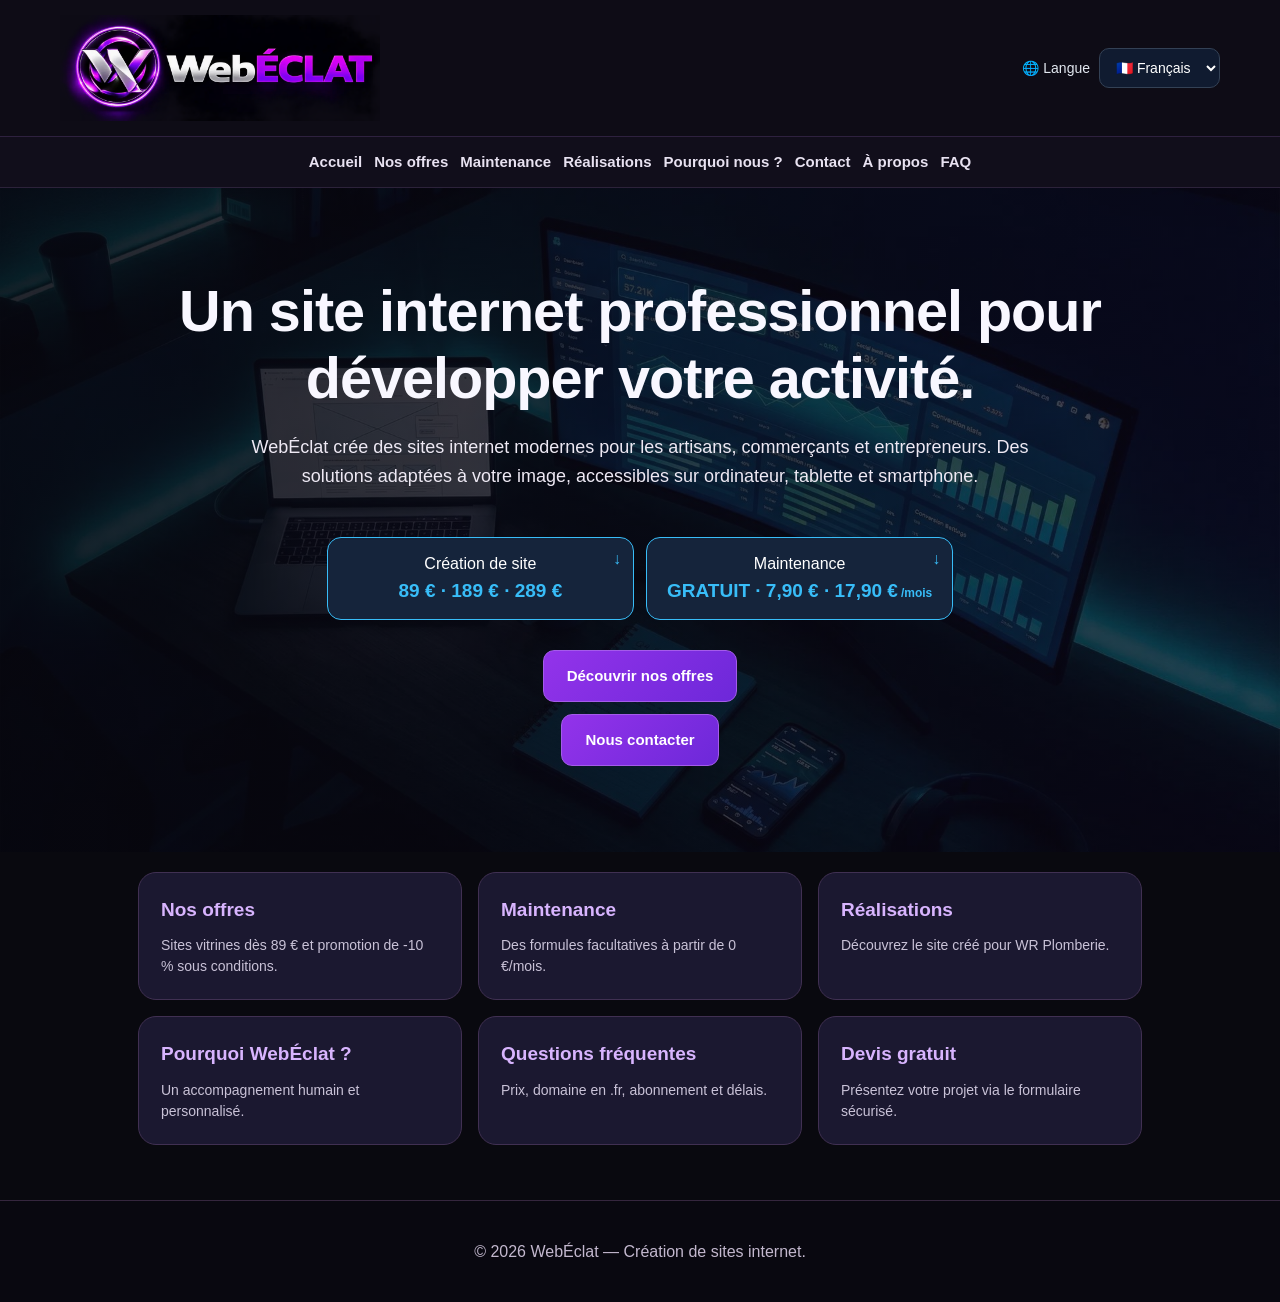
==== commit 6ddb21e4: "Update index.html" ====
--- a/index.html
+++ b/index.html
@@ -742,8 +742,57 @@
   .mobile-devis-sticky a{max-width:480px!important;min-height:42px!important;padding:10px 12px!important;font-size:14px!important;border-radius:11px!important;}
 }
 </style>
+<style id="webeclat-finition-equilibree-2026">
+/* Ajustements demandés : uniquement l'accueil sur smartphone. */
+@media (max-width:768px) {
+  body { min-height:0!important; display:block!important; padding-bottom:68px!important; }
+  body>main { flex:none!important; }
+  body>footer { margin-top:0!important; padding:12px 8px!important; border-top:1px solid rgba(56,189,248,.25)!important; }
+  section.hero#accueil { padding:13px 12px 8px!important; }
+  section.hero#accueil>.hero-short { font-size:clamp(14px,3.75vw,16px)!important; line-height:1.38!important; max-width:39ch!important; margin:2px auto 10px!important; }
+  section.hero#accueil>.quick-prices { margin:7px auto 7px!important; }
+  section.hero#accueil>a.btn[href^="offres"] { grid-column:1/-1!important; width:min(100%,300px)!important; justify-self:center!important; min-height:42px!important; margin:3px auto 2px!important; border-color:#38bdf8!important; background:rgba(20,29,47,.92)!important; color:#f1f7ff!important; box-shadow:0 0 0 1px rgba(56,189,248,.12)!important; }
+  .page-shortcuts { margin:6px auto 8px!important; gap:7px!important; }
+  .page-shortcuts a { min-height:46px!important; border-color:#4d405f!important; background:linear-gradient(120deg,#20182f,#1b1c34)!important; }
+  .page-shortcuts a strong { color:#eee4ff!important; font-weight:700!important; }
+  .page-shortcuts a::after { color:#70c9ee!important; }
+  .page-shortcuts a:hover,.page-shortcuts a:focus-visible { border-color:#38bdf8!important; }
+  .mobile-devis-sticky { border-top-color:rgba(56,189,248,.4)!important; }
+}
+</style>
+<style id="webeclat-final-espacement-rubriques-2026">
+/* Descendre uniquement les six rubriques, sans déplacer le CTA fixe. */
+@media (max-width:768px) {
+  section.hero#accueil>.hero-short {
+    font-size:clamp(15px,4vw,17px)!important;
+    line-height:1.4!important;
+    margin:3px auto 11px!important;
+  }
+  .page-shortcuts {
+    margin-top:19px!important;
+    margin-bottom:8px!important;
+  }
+  .mobile-devis-sticky { bottom:0!important; }
+}
+@media (max-width:370px) {
+  .page-shortcuts { margin-top:13px!important; }
+}
+</style>
+<style id="webeclat-finition-rubriques-footer-2026">
+/* Décale les raccourcis et rapproche le pied de page du CTA fixe, sans toucher au CTA. */
+@media (max-width:768px) {
+  .page-shortcuts { margin-top:38px!important; margin-bottom:6px!important; }
+  body { min-height:100svh!important; display:flex!important; flex-direction:column!important; padding-bottom:68px!important; }
+  body>main { flex:1 0 auto!important; }
+  body>footer { margin-top:auto!important; padding:9px 8px 5px!important; }
+  .mobile-devis-sticky { bottom:0!important; }
+}
+@media (max-width:370px), (max-height:700px) {
+  .page-shortcuts { margin-top:20px!important; }
+}
+</style>
 </head><body><header>
-<div class="logo"><img alt="WebÉCLAT" class="brand-full-logo" src="images/logo-webeclat-complet.png"/></div>
+<div class="logo"><img alt="WebÉCLAT" class="brand-full-logo" src="images/logo-webeclat-optimise-75.webp" width="2048" height="682" decoding="async" fetchpriority="high"/></div>
 <div class="language-wrap"><label for="languageSelect">🌐 <span data-i18n="languageLabel">Langue</span></label><select aria-label="Choisir la langue" id="languageSelect"><option value="fr">🇫🇷 Français</option><option value="en">🇬🇧 English</option><option value="es">🇪🇸 Español</option><option value="ru">🇷🇺 Русский</option><option value="de">🇩🇪 Deutsch</option></select></div><button aria-controls="navLinks" aria-expanded="false" aria-label="Ouvrir le menu" class="menu-toggle" id="menuToggle" type="button"><span aria-hidden="true">☰</span></button></header><nav aria-label="Navigation principale" class="site-navigation">
 <div class="nav-links" id="navLinks">
 <a data-i18n="home" href="index.html">Accueil</a>
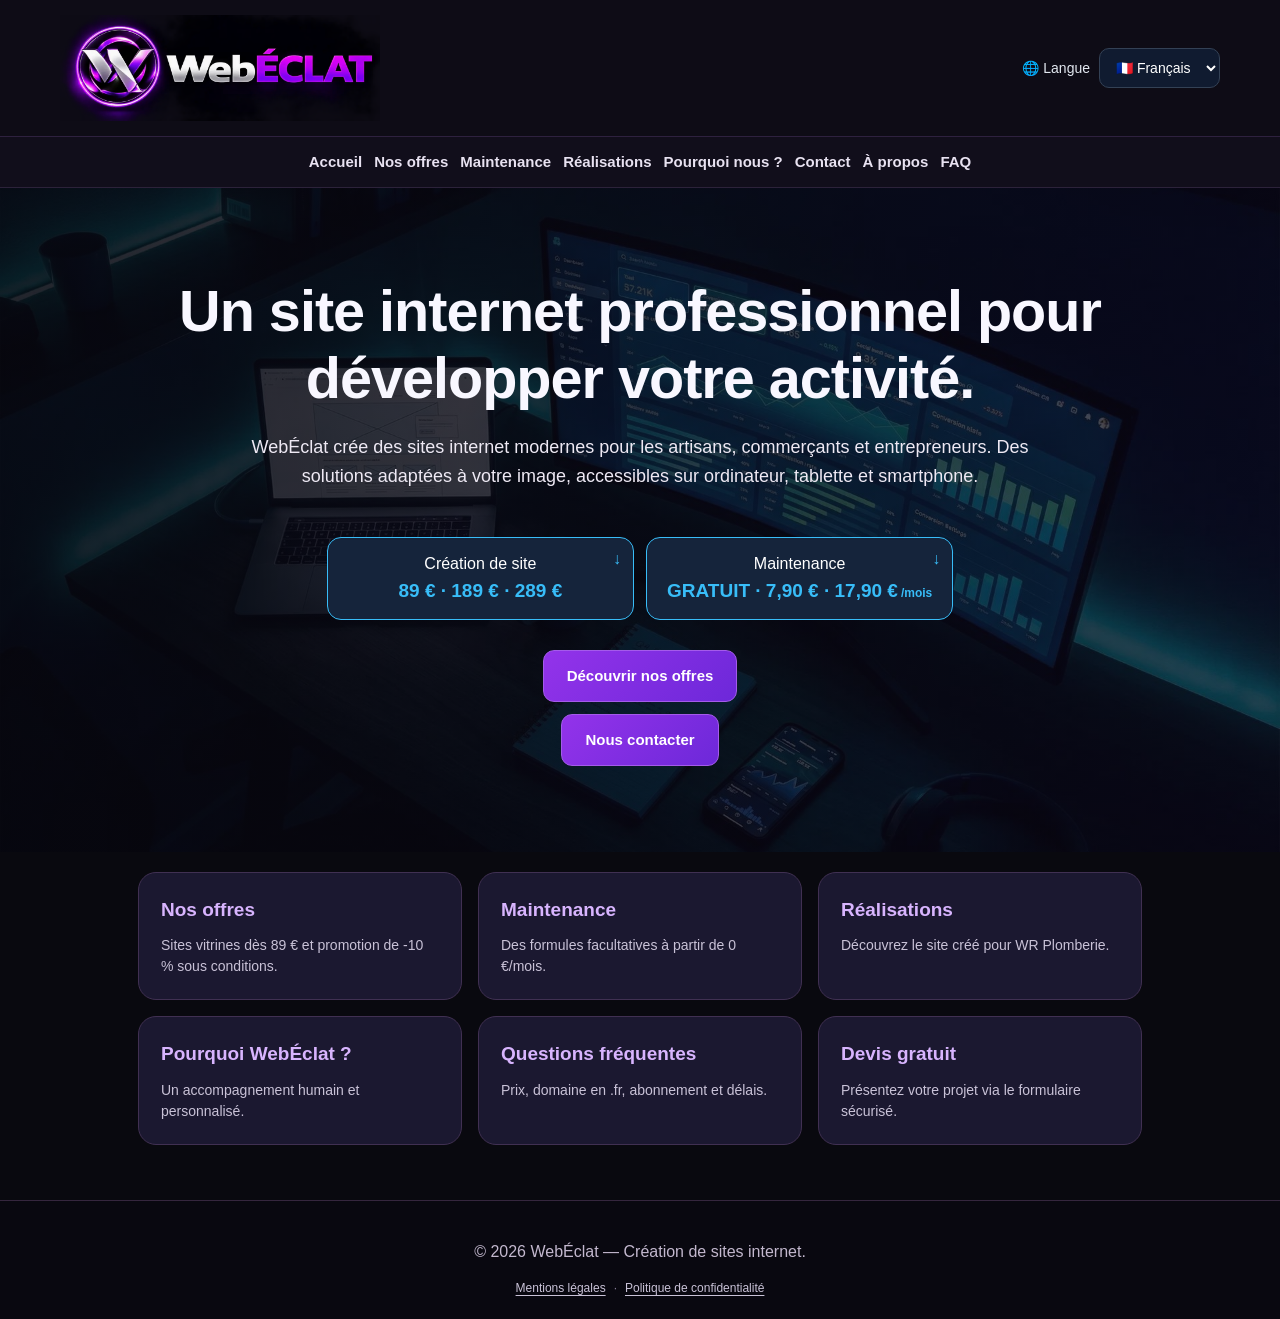
==== commit 71f65dad: "Update index.html" ====
--- a/index.html
+++ b/index.html
@@ -790,6 +790,13 @@
 @media (max-width:370px), (max-height:700px) {
   .page-shortcuts { margin-top:20px!important; }
 }
+</style>
+<style id="webeclat-footer-legal-links">
+.footer-legal-links{display:flex;align-items:center;justify-content:center;flex-wrap:wrap;gap:8px;margin-top:7px;font-size:12px;line-height:1.4}
+.footer-legal-links a{color:#c9c2d7;text-decoration:underline;text-underline-offset:3px}
+.footer-legal-links a:hover,.footer-legal-links a:focus-visible{color:#d8b4fe}
+.footer-legal-links span{color:#857b95}
+@media(max-width:768px){.footer-legal-links{font-size:10px;gap:6px;margin-top:5px}.footer-legal-links a{padding:3px 0}}
 </style>
 </head><body><header>
 <div class="logo"><img alt="WebÉCLAT" class="brand-full-logo" src="images/logo-webeclat-optimise-75.webp" width="2048" height="682" decoding="async" fetchpriority="high"/></div>
@@ -843,6 +850,11 @@
       © 2026 WebÉclat —
       Création de sites internet.
     </p>
+<nav class="footer-legal-links" aria-label="Informations légales">
+<a href="mentions-legales.html">Mentions légales</a>
+<span aria-hidden="true">·</span>
+<a href="politique-confidentialite.html">Politique de confidentialité</a>
+</nav>
 </footer><script>
     const menuToggle = document.getElementById("menuToggle");
     const navLinks = document.getElementById("navLinks");
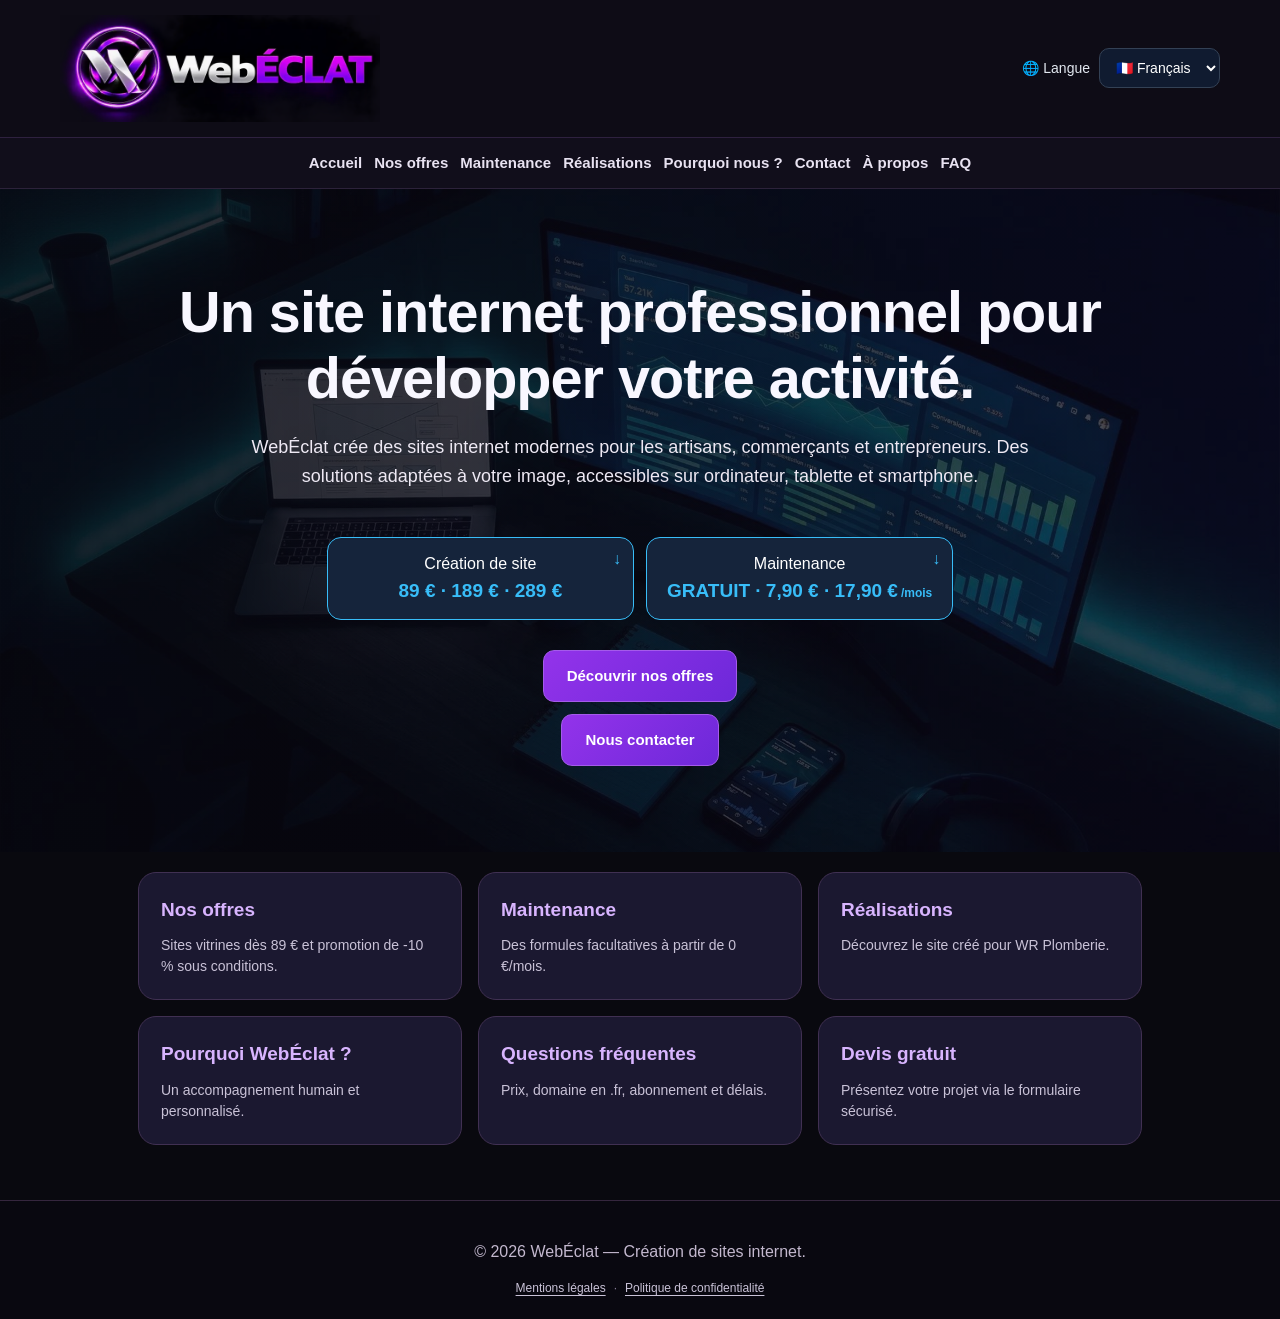
==== commit b6a71dba: "Update index.html" ====
--- a/index.html
+++ b/index.html
@@ -799,7 +799,7 @@
 @media(max-width:768px){.footer-legal-links{font-size:10px;gap:6px;margin-top:5px}.footer-legal-links a{padding:3px 0}}
 </style>
 </head><body><header>
-<div class="logo"><img alt="WebÉCLAT" class="brand-full-logo" src="images/logo-webeclat-optimise-75.webp" width="2048" height="682" decoding="async" fetchpriority="high"/></div>
+<div class="logo"><img alt="WebÉCLAT" class="brand-full-logo" src="images/logo-webeclat-test-76.webp" width="750" height="250" decoding="async" fetchpriority="high"/></div>
 <div class="language-wrap"><label for="languageSelect">🌐 <span data-i18n="languageLabel">Langue</span></label><select aria-label="Choisir la langue" id="languageSelect"><option value="fr">🇫🇷 Français</option><option value="en">🇬🇧 English</option><option value="es">🇪🇸 Español</option><option value="ru">🇷🇺 Русский</option><option value="de">🇩🇪 Deutsch</option></select></div><button aria-controls="navLinks" aria-expanded="false" aria-label="Ouvrir le menu" class="menu-toggle" id="menuToggle" type="button"><span aria-hidden="true">☰</span></button></header><nav aria-label="Navigation principale" class="site-navigation">
 <div class="nav-links" id="navLinks">
 <a data-i18n="home" href="index.html">Accueil</a>
--- a/style.css
+++ b/style.css
@@ -1,4 +1,5 @@
-/* WebÉclat — feuille de style complète, avec correctifs responsive */
+/* WebÉclat — style global harmonisé, priorité à la lisibilité mobile.
+   Les styles intégrés aux pages peuvent avoir priorité sur ce fichier. */
 :root{--bg:#09090f;--panel:#171525;--panel2:#1b1830;--accent:#a855f7;--accent-light:#c084fc;--text:#f8f7ff;--muted:#c9c2d7;--border:#403052;--cyan:#38bdf8}
 *{box-sizing:border-box}
 html{scroll-behavior:smooth}
@@ -39,34 +40,23 @@
 footer{background:#090810;border-top:1px solid #35263e;padding:22px;text-align:center;color:#c3b8ce}
 header .logo{display:flex!important;align-items:center!important;flex:0 1 auto;min-width:0;line-height:1!important}
 header .logo .brand-full-logo{display:block;width:clamp(240px,25vw,340px);max-width:100%;height:auto;object-fit:contain}
-@media(max-width:768px){
-  header{padding:10px 12px}
-  .cards{grid-template-columns:1fr;max-width:500px}
-  .section{padding:40px 14px}
-  .hero{min-height:0;padding:36px 14px}
-  .hero h1{font-size:28px}
-  .hero p{font-size:14px}
-  .card{padding:20px}
-  .nav-links{gap:10px}
-  header{gap:5px!important}
-  header .logo{flex:1 1 auto!important;min-width:0!important}
-  header .logo .brand-full-logo{width:100%;max-width:245px;height:auto}
-  header .language-wrap{flex:0 0 auto!important;margin-left:auto!important}
-  header .language-wrap select{width:clamp(94px,24vw,118px)!important;max-width:118px!important}
-  header .menu-toggle{flex:0 0 39px!important}
-}
-@media(max-width:390px){header .logo .brand-full-logo{max-width:205px}header .language-wrap select{width:99px!important}}
 
-/* Correctifs smartphone : ciblage précis des blocs HTML existants.
-   Ces règles utilisent !important car index.html contient déjà des styles intégrés. */
+/* Réglages regroupés : une seule définition par taille d'écran. */
 @media(max-width:768px){
   html,body{max-width:100%;overflow-x:clip}
-  header{gap:7px!important;padding:10px 10px!important}
-  header .logo .brand-full-logo{max-width:225px!important;mix-blend-mode:normal!important}
+  header{gap:7px!important;padding:10px!important}
+  header .logo{flex:1 1 auto!important;min-width:0!important}
+  header .logo .brand-full-logo{width:100%;max-width:225px!important;mix-blend-mode:normal!important}
+  header .language-wrap{flex:0 0 auto!important;margin-left:auto!important}
   header .language-wrap select{width:96px!important;max-width:96px!important;min-width:0!important}
   header .menu-toggle{flex:0 0 42px!important;width:42px!important;min-width:42px!important}
-  section.hero{padding:26px 16px 30px!important}
+  .nav-links{gap:10px}
+  .section{padding:40px 14px}
+  .cards{grid-template-columns:1fr;max-width:500px;gap:16px}
+  .card{padding:20px}
+  section.hero{min-height:0;padding:26px 16px 30px!important}
   section.hero h1{font-size:clamp(24px,6vw,30px)!important;max-width:25ch!important;line-height:1.18!important}
+  section.hero p{font-size:15px}
   section.hero .hero-short{font-size:15px!important;line-height:1.5!important;max-width:36ch!important}
   section.hero .quick-prices{display:grid!important;grid-template-columns:minmax(0,1fr)!important;gap:11px!important;width:100%!important;max-width:420px!important;margin:18px auto!important}
   section.hero .quick-price{display:flex!important;min-width:0!important;width:100%!important;min-height:82px!important;padding:12px 24px!important;gap:3px!important}
@@ -90,14 +80,3 @@
   section.hero .quick-price strong{font-size:15px!important}
   section.hero>a.btn{font-size:12px!important;padding:10px 9px!important}
 }
-
-/* Accueil mobile : occupe au minimum l'écran restant après l'en-tête.
-   Le contenu peut dépasser sur les petits téléphones sans être coupé. */
-@media(max-width:768px){
-  body{--webeclat-header-height:100px}
-  section.hero{
-    min-height:calc(100vh - var(--webeclat-header-height))!important;
-    min-height:calc(100svh - var(--webeclat-header-height))!important;
-    justify-content:center!important;
-  }
-}
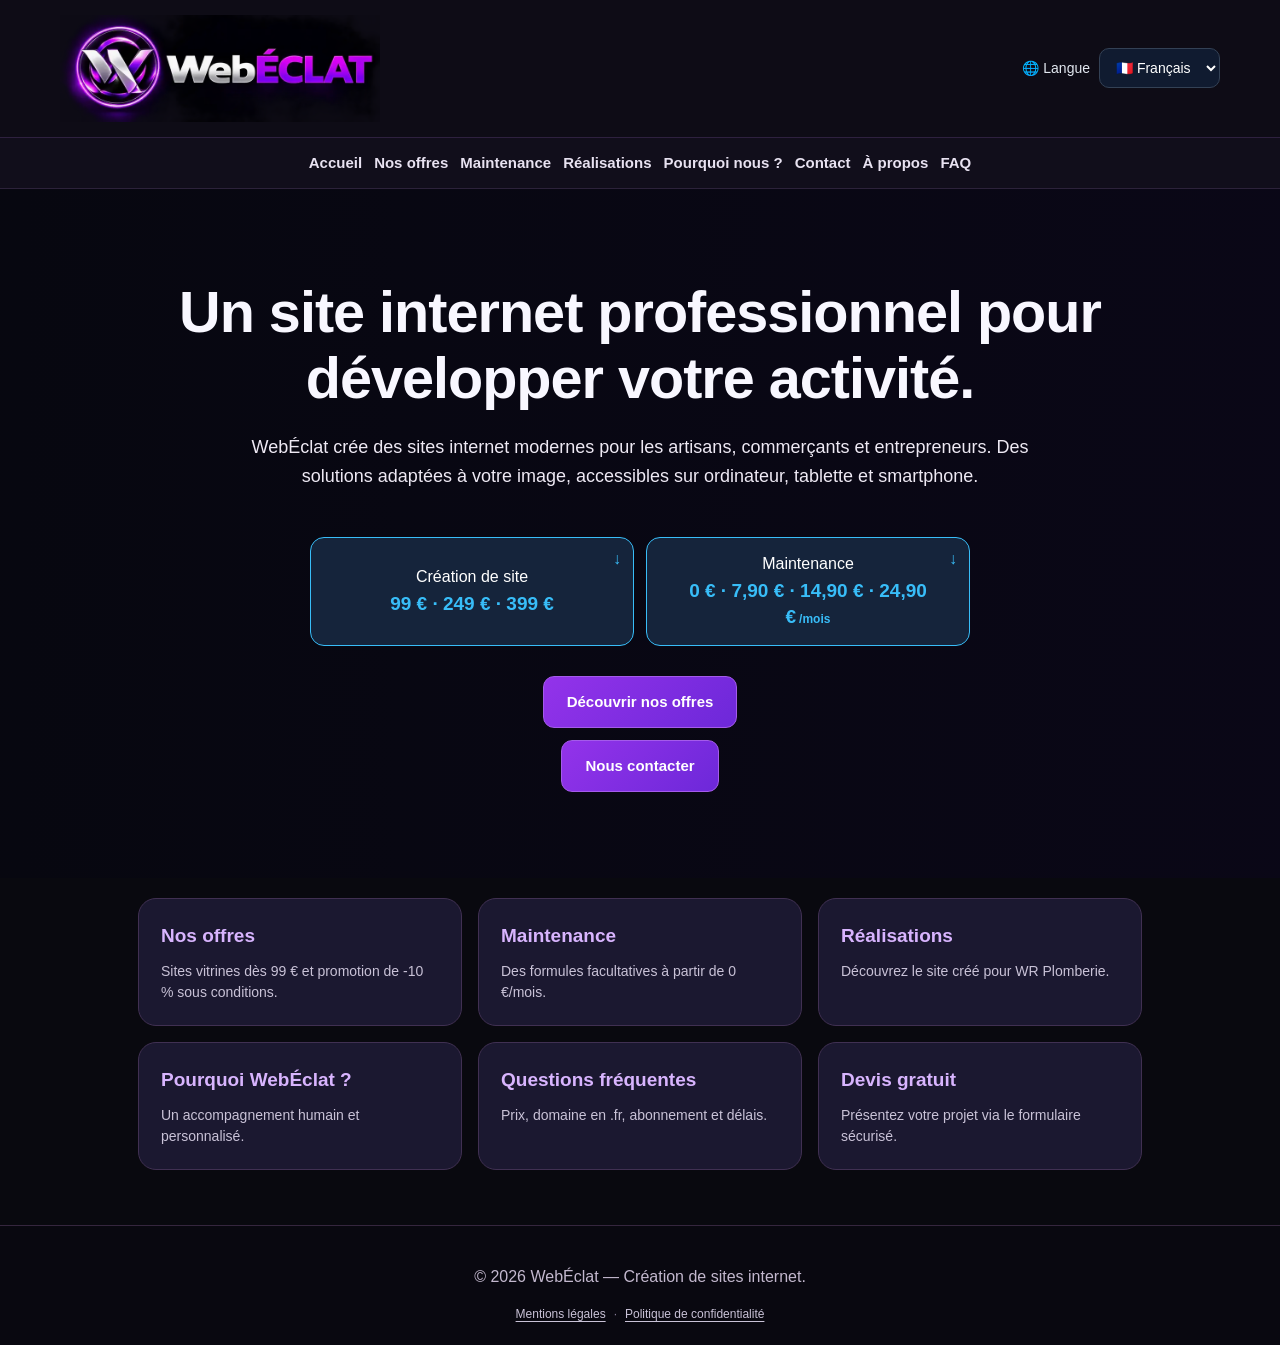
==== commit dfacaf5e: "Add files via upload" ====
--- a/index.html
+++ b/index.html
@@ -1,1006 +1,1006 @@
-<!DOCTYPE html><html lang="fr"><head>
-<meta charset="utf-8"/>
-<meta content="width=device-width, initial-scale=1.0" name="viewport"/>
-<meta content="WebÉclat crée des sites internet modernes et professionnels pour les artisans, commerçants et indépendants." name="description"/>
-<title>WebÉclat | Création de sites internet</title>
-<link href="style.css" rel="stylesheet"/>
-<style>
-    /* MENU SMARTPHONE */
-    .site-navigation {
-      position: relative;
-      z-index: 10;
-    }
-
-    .menu-toggle {
-      display: none;
-    }
-
-    .nav-links {
-      display: flex;
-      justify-content: center;
-      align-items: center;
-      flex-wrap: wrap;
-      gap: 12px;
-    }
-
-    /* REALISATION */
-    .portfolio-card {
-      max-width: 850px;
-      margin: 35px auto 0;
-      padding: 25px;
-      background: #151d30;
-      border: 1px solid #293850;
-      border-radius: 20px;
-      text-align: center;
-      overflow: hidden;
-    }
-
-    .portfolio-image {
-      display: block;
-      width: 100%;
-      height: auto;
-      max-height: 480px;
-      object-fit: contain;
-      background: #0b1020;
-      border-radius: 12px;
-    }
-
-    .portfolio-card h3 {
-      color: #38bdf8;
-      font-size: 28px;
-    }
-
-    .contact-box {
-      max-width: 650px;
-      margin: 35px auto 0;
-      padding: 35px 25px;
-      background: #151d30;
-      border: 1px solid #293850;
-      border-radius: 20px;
-      text-align: center;
-    }
-
-    .contact-email {
-      display: inline-block;
-      margin: 15px 0;
-      color: #38bdf8;
-      font-weight: bold;
-      overflow-wrap: anywhere;
-    }
-
-    .note {
-      max-width: 850px;
-      margin: 20px auto;
-      color: #94a3b8;
-      font-size: 14px;
-    }
-
-    @media (max-width: 768px) {
-      .site-navigation {
-        display: block;
-        padding: 0;
-      }
-
-      .menu-toggle {
-        display: flex;
-        align-items: center;
-        justify-content: center;
-        gap: 10px;
-        width: 100%;
-        padding: 16px;
-        border: 0;
-        background: #101b30;
-        color: #ffffff;
-        font-size: 17px;
-        font-weight: 700;
-        cursor: pointer;
-      }
-
-      .nav-links {
-        display: none;
-        flex-direction: column;
-        align-items: stretch;
-        gap: 0;
-        padding: 0;
-        background: #101b30;
-      }
-
-      .nav-links.open {
-        display: flex;
-      }
-
-      .nav-links a {
-        display: block;
-        padding: 16px 20px;
-        text-align: center;
-        border-top: 1px solid #293850;
-      }
-
-      .cards {
-        display: flex;
-        flex-direction: column;
-        align-items: stretch;
-      }
-
-      .card {
-        width: 100%;
-        max-width: 100%;
-      }
-
-      .portfolio-card {
-        padding: 15px;
-      }
-
-      .contact-box {
-        padding: 25px 18px;
-      }
-    }
-  </style>
-<style>
-header{display:flex;align-items:center;justify-content:space-between;gap:16px;flex-wrap:wrap}
-.language-wrap{display:flex;align-items:center;gap:9px;color:#e2e8f0;font-size:14px}
-.language-wrap select{background:#101b30;color:#fff;border:1px solid #334155;border-radius:10px;padding:10px 12px;font-size:14px;cursor:pointer}
-#maintenance .card{display:flex;flex-direction:column;gap:12px}
-#maintenance .card .btn{margin-top:auto}
-#maintenance .price small{font-size:15px;font-weight:500}
-#maintenance .annual{color:#38bdf8;font-weight:700;margin-top:-10px}
-#maintenance .popular{font-weight:700;color:#38bdf8;font-size:13px}
-#maintenance .card p{line-height:1.6}
-@media(max-width:768px){header{justify-content:center;text-align:center}.language-wrap{width:100%;justify-content:center}}
-</style><style>
-/* ACCÈS RAPIDE AUX PRIX, VISIBLE DÈS L'ACCUEIL */
-.quick-prices{display:grid;grid-template-columns:repeat(2,minmax(0,1fr));gap:12px;max-width:660px;margin:24px auto}
-.quick-price{position:relative;display:flex;flex-direction:column;align-items:center;justify-content:center;gap:4px;padding:15px 20px;border:1px solid #38bdf8;border-radius:14px;background:#15243b;color:#fff;text-decoration:none;line-height:1.35}
-.quick-price strong{color:#38bdf8;font-size:19px}
-.quick-price small{font-size:12px;margin-left:3px}
-.quick-arrow{position:absolute;right:12px;top:10px;color:#38bdf8}
-#services,#maintenance{scroll-margin-top:10px}
-@media(max-width:768px){
-  header{padding:10px 12px!important;gap:6px!important}
-  .logo{font-size:22px!important}
-  .language-wrap{margin:0!important}
-  .language-wrap select{padding:7px!important}
-  .menu-toggle{padding:10px!important}
-  .hero{padding:26px 14px 30px!important}
-  .hero h1{font-size:clamp(25px,6vw,32px)!important;line-height:1.2!important;margin:0 auto 12px!important}
-  .hero p{font-size:14px!important;line-height:1.45!important;margin:0 auto 12px!important}
-  .quick-prices{gap:8px;margin:12px auto!important}
-  .quick-price{padding:12px 8px!important;font-size:12px!important;min-height:74px}
-  .quick-price strong{font-size:15px!important}
-  .quick-arrow{right:5px;top:4px}
-  .hero>.btn{padding:10px 12px!important;margin:5px!important;font-size:13px!important}
-  .section{padding:36px 14px!important}
-  .section h2{margin-bottom:12px!important}
-  .cards{gap:12px!important;margin:18px auto!important}
-  .card{padding:20px!important}
-  .card ul{margin:12px 0!important}
-  .card li{margin:4px 0!important}
-}
-@media(max-width:370px){.quick-price strong{font-size:13px!important}}
-</style><style>
-/* Version mobile compacte : préserve le fond et les couleurs de style.css */
-.hero-short{display:none}
-@media(max-width:768px){
-  header{display:flex!important;flex-direction:row!important;flex-wrap:nowrap!important;justify-content:space-between!important;align-items:center!important;gap:8px!important;padding:9px 12px!important;min-height:0!important}
-  header .logo{font-size:clamp(18px,4.5vw,23px)!important;white-space:nowrap!important;line-height:1.1!important;margin:0!important}
-  .language-wrap{width:auto!important;flex:0 0 auto!important;margin:0!important;gap:0!important}
-  .language-wrap label{display:none!important}
-  .language-wrap select{max-width:145px!important;width:145px!important;padding:7px 5px!important;font-size:12px!important;border-radius:9px!important}
-  .site-navigation{padding:0!important}
-  .menu-toggle{padding:9px!important;font-size:14px!important;line-height:1.3!important}
-  .hero{min-height:0!important;height:auto!important;padding:30px 13px 26px!important;display:block!important}
-  .hero h1{font-size:clamp(24px,6vw,31px)!important;line-height:1.16!important;margin:0 auto 12px!important;max-width:600px!important}
-  .hero .hero-long{display:none!important}
-  .hero .hero-short{display:block!important;font-size:14px!important;line-height:1.4!important;max-width:550px!important;margin:0 auto 14px!important}
-  .quick-prices{display:grid!important;grid-template-columns:repeat(2,minmax(0,1fr))!important;gap:8px!important;margin:14px auto 12px!important;max-width:540px!important}
-  .quick-price{min-height:70px!important;padding:12px 5px!important;font-size:12px!important;gap:4px!important}
-  .quick-price strong{font-size:clamp(12px,3.5vw,16px)!important;white-space:nowrap!important}
-  .quick-price small{font-size:10px!important}
-  .quick-arrow{top:2px!important;right:4px!important}
-  .hero>a.btn{display:inline-block!important;max-width:none!important;width:auto!important;padding:10px 12px!important;margin:4px 3px!important;font-size:13px!important;line-height:1.25!important}
-  .section{padding:35px 14px!important}
-  .section h2{font-size:26px!important}
-  .cards{gap:12px!important;margin:18px auto!important}
-  .card{padding:20px!important}
-}
-@media(max-width:370px){header .logo{font-size:17px!important}.language-wrap select{width:125px!important}.quick-price strong{font-size:12px!important}}
-</style><style>
-@media(max-width:768px){
- #services,#maintenance{padding:24px 14px!important}
- #services h2,#maintenance h2{font-size:25px!important;line-height:1.2!important;margin:0 0 7px!important}
- #services .intro,#maintenance .intro{font-size:14px!important;line-height:1.4!important;margin:0 auto 12px!important}
- #services .cards,#maintenance .cards{margin:10px auto!important;gap:10px!important}
- #services .card,#maintenance .card{padding:16px!important;border-radius:15px!important;gap:5px!important}
- #services .card h3,#maintenance .card h3{font-size:20px!important;margin:0 0 2px!important}
- #services .card .price,#maintenance .card .price{font-size:29px!important;margin:0 0 5px!important}
- #services .card ul{margin:5px 0 12px!important;padding-left:19px!important}
- #services .card li{font-size:14px!important;margin:2px 0!important;line-height:1.45!important}
- #services .card .btn,#maintenance .card .btn{padding:10px 12px!important;margin:8px 0 0!important;font-size:14px!important}
- #maintenance .card p{font-size:14px!important;margin:4px 0!important}
- #services .note,#maintenance .note{font-size:12px!important;margin:12px auto!important}
-}
-.quote-form{display:grid;gap:13px;text-align:left;max-width:650px;margin:20px auto}
-.quote-form label{font-weight:600;font-size:14px}
-.quote-form input,.quote-form select,.quote-form textarea{width:100%;margin-top:5px;padding:12px 14px;border:1px solid #40506b;background:#0b1427;color:#fff;border-radius:10px;font:inherit}
-.quote-form textarea{min-height:110px;resize:vertical}
-.quote-form .btn{cursor:pointer;width:100%;margin:5px 0}
-.quote-form .form-consent{display:flex;align-items:flex-start;gap:9px;font-weight:400;line-height:1.4}
-.quote-form .form-consent input{width:auto;margin:4px 0 0}
-.form-privacy{font-size:12px;color:#b6c5da}
-</style><style>
-/* Offres compactes sur mobile, même si style.css définit des espacements */
-@media(max-width:768px){
-  section#services,section#maintenance{padding:19px 12px!important}
-  section#services>h2,section#maintenance>h2{font-size:23px!important;line-height:1.18!important;margin:0 0 6px!important;padding:0!important}
-  section#services>p.intro,section#maintenance>p.intro{font-size:13px!important;line-height:1.35!important;margin:0 auto 11px!important;padding:0!important}
-  section#services .cards,section#maintenance .cards{gap:10px!important;margin:10px auto!important}
-  section#services article.card,section#maintenance article.card{padding:13px 14px!important;min-height:0!important}
-  section#services article.card h3,section#maintenance article.card h3{font-size:19px!important;line-height:1.2!important;margin:0 0 4px!important;padding:0!important}
-  section#services article.card .price,section#maintenance article.card .price{font-size:28px!important;line-height:1.15!important;margin:0 0 8px!important;padding:0!important}
-  section#services article.card ul,section#maintenance article.card ul{margin:5px 0 9px!important;padding:0!important;list-style:none!important}
-  section#services article.card ul li,section#maintenance article.card ul li{font-size:14px!important;line-height:1.3!important;margin:0!important;padding:7px 3px!important;min-height:0!important}
-  section#services article.card a.btn,section#maintenance article.card a.btn{padding:10px!important;margin:8px 0 0!important}
-}
-#quote-success{display:none;max-width:650px;margin:14px auto;padding:15px;border:1px solid #8c45ff;border-radius:12px;background:#221631;color:#fff;text-align:center}
-#quote-success:target{display:block}
-</style><style>
-/* Optimisation mobile 2026 : aucune modification de l'affichage ordinateur */
-@media (max-width:768px) {
-  header {padding:9px 12px!important;gap:7px!important;min-height:60px!important;}
-  header .logo {font-size:clamp(17px,4.3vw,22px)!important;letter-spacing:-.5px!important;}
-  header .language-wrap {margin-left:auto!important;min-width:0!important;}
-  header .language-wrap select {width:clamp(105px,28vw,138px)!important;max-width:138px!important;font-size:12px!important;padding:8px 3px!important;}
-  header .menu-toggle {display:flex!important;flex:0 0 39px!important;width:39px!important;height:39px!important;min-width:39px!important;padding:0!important;border:1px solid #34415d!important;border-radius:10px!important;background:#142137!important;font-size:21px!important;align-items:center!important;justify-content:center!important;line-height:1!important;}
-  .site-navigation {min-height:0!important;border:0!important;}
-  .site-navigation .nav-links {position:relative!important;z-index:15!important;}
-  .site-navigation .nav-links a {padding:12px 16px!important;font-size:14px!important;}
-  .hero {padding:21px 12px 22px!important;}
-  .hero h1 {font-size:clamp(22px,5.45vw,28px)!important;line-height:1.15!important;margin:0 auto 9px!important;max-width:540px!important;letter-spacing:-.45px!important;}
-  .hero .hero-short {font-size:13px!important;line-height:1.35!important;margin:0 auto 10px!important;}
-  .quick-prices {gap:7px!important;margin:10px auto 9px!important;}
-  .quick-price {min-height:60px!important;padding:9px 5px!important;border-radius:12px!important;gap:3px!important;}
-  .quick-price strong {font-size:clamp(11px,3.4vw,15px)!important;}
-  .quick-price small {font-size:9px!important;}
-  .hero>a.btn {padding:9px 10px!important;margin:3px 2px!important;font-size:12px!important;border-radius:11px!important;}
-  section#services,section#maintenance {padding:18px 12px!important;}
-  section#services>h2,section#maintenance>h2 {font-size:22px!important;margin:0 0 5px!important;}
-  section#services>p.intro,section#maintenance>p.intro {font-size:12.5px!important;margin:0 auto 9px!important;}
-  section#services article.card,section#maintenance article.card {padding:12px!important;}
-  section#services article.card h3,section#maintenance article.card h3 {font-size:18px!important;}
-  section#services article.card .price,section#maintenance article.card .price {font-size:27px!important;margin-bottom:5px!important;}
-  section#services article.card ul li,section#maintenance article.card ul li {padding:6px 3px!important;font-size:13.5px!important;}
-}
-@media(max-width:360px){header{padding:8px!important;gap:5px!important}header .logo{font-size:16px!important}header .language-wrap select{width:103px!important}header .menu-toggle{flex-basis:36px!important;width:36px!important;min-width:36px!important}}
-</style><style>
-/* Finitions de la version mobile : bureau inchangé */
-@media (max-width: 768px) {
-  #services .card ul {list-style:none!important;padding:0!important;margin:9px 0 12px!important;}
-  #services .card ul li {position:static!important;text-align:center!important;padding:7px 8px!important;line-height:1.45!important;}
-  #services .card ul li::before {content:none!important;display:none!important;}
-  #services .card .btn,#maintenance .card .btn {min-height:44px;display:inline-flex;align-items:center;justify-content:center;}
-  #services .card h3,#maintenance .card h3 {line-height:1.22!important;}
-  #maintenance .card p {line-height:1.5!important;}
-  #realisations .portfolio-image {max-width:100%;height:auto;object-fit:cover;}
-  .quote-form input,.quote-form select,.quote-form textarea {font-size:16px!important;min-height:44px;}
-  .quote-form button {min-height:48px;}
-  html {scroll-padding-top:12px;}
-}
-@media (max-width:360px) {
-  .hero>a.btn {font-size:11px!important;padding:10px 7px!important;}
-}
-</style><style>/* Finitions WebÉclat : confort, lisibilité et conversion */
-:root{color-scheme:dark}
-button,select,input,textarea{font-family:inherit}
-a:focus-visible,button:focus-visible,select:focus-visible,input:focus-visible,textarea:focus-visible{outline:3px solid #d8b4fe;outline-offset:3px}
-.btn,.quick-price,.menu-toggle{touch-action:manipulation}
-.card,.portfolio-card,.contact-box{overflow-wrap:anywhere}
-.quote-form input:focus,.quote-form select:focus,.quote-form textarea:focus{border-color:#a855f7;box-shadow:0 0 0 3px rgba(168,85,247,.16)}
-@media(max-width:768px){
-  .hero{padding-bottom:24px!important}
-  .hero h1{max-width:28ch!important}
-  .hero>a.btn{min-height:43px!important;display:inline-flex!important;align-items:center;justify-content:center}
-  section#services article.card,section#maintenance article.card{border-radius:16px!important}
-  section#services article.card ul li{font-size:14px!important;line-height:1.45!important}
-  section#services article.card .btn,section#maintenance article.card .btn{width:100%;margin-left:0!important;margin-right:0!important}
-  #avantages .card{padding:17px!important}
-  #avantages .card h3{font-size:19px!important;margin-bottom:6px!important}
-  #avantages .card p{font-size:14px!important;line-height:1.5!important;margin:0!important}
-  #realisations .portfolio-card{margin-top:15px!important}
-  #realisations .portfolio-card h3{font-size:22px!important;margin:12px 0 6px!important}
-  #contact .quote-form-wrap{max-width:650px;margin:auto}
-  #contact .quote-form{gap:11px}
-  #contact .contact-box{margin-top:22px}
-  .section .intro{font-size:14px!important;line-height:1.45!important}
-}
-@media(prefers-reduced-motion:reduce){html{scroll-behavior:auto!important}*,*::before,*::after{animation-duration:.01ms!important;transition-duration:.01ms!important}}
-</style><meta content="#09090f" name="theme-color"/><style>
-/* Choix du mode de demande de devis */
-.quote-choice[hidden]{display:none!important}
-.quote-choice{position:fixed;inset:0;z-index:1000;display:flex;align-items:center;justify-content:center;padding:18px;background:rgba(0,0,0,.78)}
-.quote-choice-panel{position:relative;width:min(100%,440px);max-height:90vh;overflow:auto;padding:26px 20px;background:#171525;border:1px solid #8d48ec;border-radius:18px;color:#fff;text-align:center;box-shadow:0 20px 70px #0009}
-.quote-choice-panel h2{font-size:23px;line-height:1.25;margin:8px 26px 12px}
-.quote-choice-panel p{color:#d8d4e5;line-height:1.5;margin:0 0 18px}
-.quote-choice-panel .btn{display:block;width:100%;margin:10px 0;padding:13px 12px;font-size:15px;min-height:48px}
-.quote-choice-panel .quote-secondary{background:#242138;border-color:#796397}
-.quote-choice-close{position:absolute;right:10px;top:8px;width:38px;height:38px;border:0;border-radius:10px;background:transparent;color:#fff;font-size:27px;cursor:pointer}
-@media(max-width:380px){.quote-choice-panel{padding:22px 15px}.quote-choice-panel h2{font-size:20px}}
-</style>
-<style id="webeclat-mobile-pro">
-/* Finitions smartphone WebÉCLAT : affichage 320–768 px */
-@media (max-width: 768px) {
-  html, body { width: 100%; overflow-x: clip; }
-  body { -webkit-text-size-adjust: 100%; }
-  header {
-    display:flex!important; align-items:center!important; justify-content:space-between!important;
-    flex-wrap:nowrap!important; gap:6px!important; min-height:72px!important;
-    padding:9px 10px!important; text-align:left!important;
-  }
-  header .logo { display:flex!important; flex:1 1 auto!important; min-width:0!important; align-items:center!important; }
-  header .logo .brand-full-logo {
-    display:block!important; width:100%!important; max-width:225px!important;
-    height:auto!important; object-fit:contain!important; mix-blend-mode:screen!important;
-  }
-  header .language-wrap { width:auto!important; flex:0 0 auto!important; margin:0!important; }
-  header .language-wrap label { display:none!important; }
-  header .language-wrap select {
-    width:96px!important; max-width:96px!important; min-height:42px!important;
-    font-size:12px!important; padding:6px 4px!important; border-radius:10px!important;
-  }
-  header .menu-toggle {
-    display:flex!important; flex:0 0 42px!important; width:42px!important; min-width:42px!important;
-    height:42px!important; padding:0!important; font-size:22px!important;
-    align-items:center!important; justify-content:center!important;
-  }
-  .site-navigation { padding:0!important; }
-  .site-navigation .nav-links a { min-height:44px!important; display:flex!important; align-items:center!important; }
-  section.hero {
-    padding:25px 15px 27px!important; min-height:0!important;
-    background-position:center!important;
-  }
-  section.hero h1 {
-    font-size:clamp(24px,6.2vw,30px)!important; line-height:1.16!important;
-    max-width:22ch!important; letter-spacing:-.5px!important; margin:0 auto 11px!important;
-    text-wrap:balance;
-  }
-  section.hero .hero-short {
-    display:block!important; max-width:36ch!important; margin:0 auto 13px!important;
-    font-size:clamp(14px,3.65vw,16px)!important; line-height:1.48!important;
-  }
-  section.hero .quick-prices {
-    width:100%!important; max-width:520px!important; gap:9px!important;
-    margin:12px auto 13px!important;
-    grid-template-columns:repeat(2,minmax(0,1fr))!important;
-  }
-  section.hero .quick-price {
-    min-height:76px!important; padding:12px 7px!important; border-radius:15px!important;
-  }
-  section.hero .quick-price strong { font-size:clamp(12px,3.6vw,17px)!important; }
-  section.hero .quick-price small { font-size:10px!important; }
-  section.hero>a.btn {
-    display:inline-flex!important; align-items:center!important; justify-content:center!important;
-    min-height:48px!important; padding:12px 14px!important; margin:3px 3px!important;
-    font-size:clamp(12px,3.5vw,15px)!important; border-radius:13px!important;
-  }
-  section#services, section#maintenance, section#realisations, section#avantages, section#contact {
-    padding:42px 16px!important;
-  }
-  section#services>h2, section#maintenance>h2 {
-    font-size:clamp(25px,6.2vw,30px)!important; line-height:1.2!important; margin-bottom:12px!important;
-  }
-  section#services>p.intro, section#maintenance>p.intro {
-    font-size:15px!important; line-height:1.5!important; margin:0 auto 24px!important;
-  }
-  section#services .cards, section#maintenance .cards {
-    grid-template-columns:1fr!important; gap:18px!important; margin:20px auto 0!important;
-  }
-  section#services article.card, section#maintenance article.card {
-    padding:25px 20px!important; border-radius:22px!important;
-  }
-  section#services article.card h3, section#maintenance article.card h3 {
-    font-size:23px!important; margin:0 0 12px!important;
-  }
-  section#services article.card .price, section#maintenance article.card .price {
-    font-size:38px!important; margin-bottom:16px!important;
-  }
-  section#services article.card ul li, section#maintenance article.card ul li {
-    padding:12px 7px!important; font-size:15px!important; line-height:1.45!important;
-  }
-  section#services article.card .btn, section#maintenance article.card .btn {
-    min-height:52px!important; font-size:16px!important; border-radius:14px!important;
-  }
-  .quote-form input, .quote-form select, .quote-form textarea { font-size:16px!important; }
-}
-@media (max-width: 370px) {
-  header { gap:4px!important; padding:8px 7px!important; }
-  header .logo .brand-full-logo { max-width:185px!important; }
-  header .language-wrap select { width:87px!important; max-width:87px!important; font-size:11px!important; }
-  header .menu-toggle { flex-basis:39px!important; width:39px!important; min-width:39px!important; }
-  section.hero { padding-left:10px!important; padding-right:10px!important; }
-  section.hero .quick-price { padding:12px 4px!important; }
-}
-</style>
-<style id="webeclat-mobile-final-2026">
-/* Ajustements finaux pour smartphone uniquement ; design ordinateur inchangé. */
-@media (max-width: 768px) {
-  section.hero .quick-prices {
-    display: grid !important;
-    grid-template-columns: minmax(0, 1fr) !important;
-    width: 100% !important;
-    max-width: 410px !important;
-    gap: 10px !important;
-    margin: 16px auto !important;
-  }
-  section.hero .quick-price {
-    width: 100% !important;
-    min-height: 76px !important;
-    padding: 12px 26px !important;
-  }
-  section.hero .quick-price strong {
-    display: block !important;
-    max-width: 100% !important;
-    white-space: normal !important;
-    overflow-wrap: anywhere !important;
-    font-size: clamp(15px, 4.2vw, 19px) !important;
-    line-height: 1.4 !important;
-  }
-  section.hero .quick-price small {
-    font-size: 11px !important;
-    white-space: nowrap !important;
-  }
-  section.hero .quick-arrow { right: 12px !important; top: 10px !important; }
-  section.hero h1 { max-width: 26ch !important; }
-  section.hero>a.btn { min-height: 46px !important; }
-  section#services article.card .price,
-  section#maintenance article.card .price { font-size: 36px !important; }
-}
-</style>
-<style id="webeclat-mobile-carousel-2026">
-/* Ajustements mobiles uniquement : accueil pleine hauteur et cartes à glisser. */
-@media (max-width: 768px) {
-  section.hero {
-    min-height: calc(100svh - 72px) !important;
-    height: auto !important;
-    display: flex !important;
-    flex-direction: column !important;
-    align-items: center !important;
-    justify-content: center !important;
-    padding: 20px 14px 26px !important;
-  }
-  section.hero h1 { font-size: clamp(23px, 5.7vw, 30px) !important; }
-  section.hero .quick-prices {
-    display: grid !important;
-    grid-template-columns: minmax(0, 1fr) !important;
-    width: 100% !important;
-    max-width: 410px !important;
-    gap: 9px !important;
-    margin: 12px auto !important;
-  }
-  section.hero .quick-price { min-height: 67px !important; padding: 10px 20px !important; }
-  section.hero .quick-price strong {
-    white-space: normal !important;
-    overflow-wrap: normal !important;
-    word-break: normal !important;
-    font-size: clamp(14px, 3.8vw, 18px) !important;
-  }
-  section.hero .quick-price small { white-space: nowrap !important; }
-  section.hero > a.btn { min-height: 44px !important; }
-  /* Les cartes restent côte à côte sur ordinateur ; glissement natif sur téléphone. */
-  section#services .cards,
-  section#maintenance .cards {
-    display: flex !important;
-    flex-direction: row !important;
-    flex-wrap: nowrap !important;
-    align-items: stretch !important;
-    justify-content: flex-start !important;
-    gap: 14px !important;
-    width: calc(100% + 16px) !important;
-    max-width: none !important;
-    margin: 15px -8px 0 !important;
-    padding: 3px 8px 18px !important;
-    overflow-x: auto !important;
-    overflow-y: hidden !important;
-    scroll-snap-type: x mandatory;
-    scroll-padding-inline: 8px;
-    -webkit-overflow-scrolling: touch;
-    overscroll-behavior-x: contain;
-    scrollbar-width: thin;
-  }
-  section#services .cards > article.card,
-  section#maintenance .cards > article.card {
-    flex: 0 0 min(82vw, 340px) !important;
-    width: min(82vw, 340px) !important;
-    min-width: min(82vw, 340px) !important;
-    max-width: min(82vw, 340px) !important;
-    box-sizing: border-box !important;
-    scroll-snap-align: start;
-    padding: 20px 17px !important;
-  }
-  section#services .card .price,
-  section#maintenance .card .price { font-size: 33px !important; }
-  section#services, section#maintenance { overflow: hidden; }
-  section#services > p.intro::after,
-  section#maintenance > p.intro::after {
-    content: "  ← Faites glisser les offres →";
-    display: block;
-    color: #c084fc;
-    font-size: 12px;
-    font-weight: 700;
-    margin-top: 8px;
-  }
-  section#realisations .portfolio-card { padding: 15px !important; }
-}
-@media (max-width: 370px) {
-  section.hero { padding: 13px 10px 18px !important; }
-  section.hero .quick-price { min-height: 62px !important; }
-  section.hero .quick-price strong { font-size: 13px !important; }
-}
-@media (prefers-reduced-motion: reduce) {
-  section#services .cards, section#maintenance .cards { scroll-behavior: auto !important; }
-}
-</style>
-<style id="webeclat-mobile-finitions-2026">
-/* Finitions mobiles : accueil resserré, boutons sur une ligne et cartes plus courtes. */
-@media (max-width: 768px) {
-  section.hero {
-    min-height: 0 !important;
-    height: auto !important;
-    display: block !important;
-    padding: 28px 12px 24px !important;
-    text-align: center !important;
-  }
-  section.hero h1 { margin: 0 auto 12px !important; }
-  section.hero .hero-short { margin: 0 auto 13px !important; }
-  section.hero .quick-prices { margin: 13px auto 14px !important; gap: 9px !important; }
-  section.hero > a.btn {
-    display: inline-flex !important;
-    width: calc(50% - 12px) !important;
-    max-width: 210px !important;
-    min-height: 46px !important;
-    padding: 9px 6px !important;
-    margin: 3px 3px !important;
-    font-size: clamp(11px, 3.2vw, 14px) !important;
-    line-height: 1.2 !important;
-    vertical-align: middle !important;
-    white-space: normal !important;
-    box-sizing: border-box !important;
-  }
-  section#services, section#maintenance { padding: 29px 13px !important; }
-  section#services > p.intro, section#maintenance > p.intro { margin-bottom: 12px !important; }
-  section#services .cards, section#maintenance .cards { margin-top: 10px !important; padding-bottom: 12px !important; }
-  section#services .cards > article.card, section#maintenance .cards > article.card {
-    padding: 17px 14px !important;
-    gap: 6px !important;
-  }
-  section#services article.card h3, section#maintenance article.card h3 { margin-bottom: 5px !important; font-size: 21px !important; }
-  section#services article.card .price, section#maintenance article.card .price { font-size: 31px !important; margin-bottom: 7px !important; }
-  section#services article.card ul { margin: 5px 0 9px !important; }
-  section#services article.card ul li { padding: 6px 3px !important; line-height: 1.35 !important; }
-  section#services article.card a.btn, section#maintenance article.card a.btn { min-height: 45px !important; margin-top: 8px !important; font-size: 14px !important; }
-  section#services > p.note, section#maintenance > p.note { margin: 10px auto !important; font-size: 12px !important; line-height: 1.45 !important; }
-}
-@media (max-width: 360px) {
-  section.hero > a.btn { font-size: 11px !important; padding: 9px 4px !important; }
-}
-</style>
-<style id="webeclat-hero-viewport-fix-2026">
-/* Correctif final : placé après les anciens styles intégrés pour éviter les conflits. */
-@media (max-width: 768px) {
-  section.hero#accueil {
-    box-sizing: border-box !important;
-    min-height: calc(100vh - 72px) !important;
-    min-height: calc(100svh - 72px) !important;
-    height: auto !important;
-    display: grid !important;
-    grid-template-columns: repeat(2, minmax(0, 1fr)) !important;
-    align-content: center !important;
-    justify-items: stretch !important;
-    column-gap: 6px !important;
-    row-gap: 0 !important;
-    padding: 24px 14px 30px !important;
-  }
-  section.hero#accueil > h1,
-  section.hero#accueil > p,
-  section.hero#accueil > .quick-prices {
-    grid-column: 1 / -1 !important;
-  }
-  section.hero#accueil > a.btn {
-    display: inline-flex !important;
-    width: 100% !important;
-    max-width: none !important;
-    min-width: 0 !important;
-    margin: 3px 0 !important;
-    padding: 10px 5px !important;
-    white-space: normal !important;
-    text-align: center !important;
-  }
-}
-</style>
-<style id="webeclat-hero-balance-2026">
-/* Équilibre vertical sur les téléphones assez hauts : remonte la limite basse visuelle
-   en décalant doucement le contenu, sans toucher aux cartes ni au bureau. */
-@media (max-width: 768px) and (min-height: 700px) {
-  section.hero#accueil > h1,
-  section.hero#accueil > p,
-  section.hero#accueil > .quick-prices,
-  section.hero#accueil > a.btn {
-    position: relative !important;
-    top: clamp(16px, 4.5svh, 42px) !important;
-  }
-}
-</style>
-<style id="webeclat-promo-2026">
-/* Promotion discrète, cohérente avec les couleurs existantes. */
-.promo-offer{max-width:850px;margin:20px auto 25px;padding:16px 20px;border:1px solid rgba(192,132,252,.55);border-radius:16px;background:rgba(168,85,247,.09);text-align:center}
-.promo-offer strong{color:#d8b4fe;font-size:18px}
-.promo-offer p{margin:6px 0;color:#f8f7ff;line-height:1.5}
-.promo-offer small{display:block;color:#c9c2d7;font-size:12px;line-height:1.5}
-@media(max-width:768px){.promo-offer{margin:13px auto 16px;padding:13px 12px}.promo-offer strong{font-size:16px}.promo-offer p{font-size:13px}.promo-offer small{font-size:11px}}
-</style>
-<style id="webeclat-faq-style">
-#faq{padding-top:48px;padding-bottom:48px}
-.faq-list{max-width:850px;margin:25px auto 0;display:grid;gap:12px}
-.faq-list details{background:#1b1528;border:1px solid #50335f;border-radius:14px;overflow:hidden}
-.faq-list summary{list-style:none;cursor:pointer;padding:19px 22px;font-weight:700;font-size:17px;display:flex;align-items:center;justify-content:space-between;gap:14px}
-.faq-list summary::-webkit-details-marker{display:none}
-.faq-list summary::after{content:'+';color:#c084fc;font-size:25px;line-height:1;flex:none}
-.faq-list details[open] summary::after{content:'−'}
-.faq-list details p{margin:0;padding:0 22px 20px;color:#d8d0e3;line-height:1.65}
-@media(max-width:768px){#faq{padding:35px 16px!important}.faq-list summary{padding:16px;font-size:15px}.faq-list details p{padding:0 16px 16px;font-size:14px}}
-</style>
-<style id="multi-page-layout">
-/* Pages courtes et navigation claire */
-.page-intro{padding:64px 20px 22px;text-align:center;max-width:950px;margin:auto}
-.page-intro h1{font-size:clamp(30px,5vw,49px);line-height:1.15;margin:0 0 14px}
-.page-intro p{color:#c9c2d7;font-size:17px;line-height:1.6}
-.page-shortcuts{display:grid;grid-template-columns:repeat(3,minmax(0,1fr));gap:16px;max-width:1040px;margin:20px auto 55px;padding:0 18px}
-.page-shortcuts a{background:#1b1830;border:1px solid #403052;border-radius:18px;padding:22px;text-decoration:none;color:#f8f7ff;display:flex;flex-direction:column;gap:10px;transition:transform .15s,border-color .15s}
-.page-shortcuts a:hover{transform:translateY(-3px);border-color:#a855f7}
-.page-shortcuts strong{color:#d8b4fe;font-size:19px}
-.page-shortcuts span{color:#c9c2d7;font-size:14px;line-height:1.5}
-.about-card{max-width:850px;margin:24px auto;background:#1b1830;border:1px solid #403052;border-radius:18px;padding:28px;text-align:left;line-height:1.7}
-.about-card h2{color:#d8b4fe;margin-top:0}
-.site-navigation .nav-links a[aria-current="page"]{color:#d8b4fe;text-decoration:underline;text-underline-offset:6px}
-@media(max-width:768px){.page-intro{padding:36px 16px 12px}.page-intro h1{font-size:29px}.page-intro p{font-size:15px}.page-shortcuts{grid-template-columns:repeat(2,minmax(0,1fr));gap:10px;margin:16px auto 28px;padding:0 12px}.page-shortcuts a{padding:17px 12px}.page-shortcuts strong{font-size:15px}.page-shortcuts span{font-size:12px}.about-card{margin:15px 12px;padding:20px}.section{padding:32px 14px!important}section.hero#accueil{min-height:0!important;display:block!important;padding:35px 14px 26px!important}section.hero#accueil>.quick-prices{grid-template-columns:repeat(2,minmax(0,1fr))!important;max-width:520px!important}section.hero#accueil>.quick-prices .quick-price{min-height:75px!important;padding:10px 5px!important}section.hero#accueil>.quick-prices .quick-price strong{font-size:clamp(11px,3.2vw,15px)!important}section.hero#accueil > h1,section.hero#accueil > p,section.hero#accueil > .quick-prices,section.hero#accueil > a.btn{position:static!important;top:auto!important}}
-</style><style id="webeclat-accueil-mobile-elegant">
-.mobile-quick-value{display:none}
-@media(max-width:768px){
- section.hero#accueil{min-height:0!important;padding:23px 14px 21px!important;display:grid!important;grid-template-columns:repeat(2,minmax(0,1fr))!important;column-gap:9px!important;align-content:start!important}
- section.hero#accueil>h1{font-size:clamp(23px,5.7vw,30px)!important;line-height:1.16!important;margin:0 auto 10px!important}
- section.hero#accueil>.hero-short{font-size:14px!important;line-height:1.42!important;margin:0 auto 12px!important}
- section.hero#accueil>.quick-prices{display:grid!important;grid-template-columns:repeat(2,minmax(0,1fr))!important;gap:9px!important;margin:10px auto 14px!important;width:100%!important;max-width:520px!important}
- section.hero#accueil .quick-price{min-height:72px!important;padding:10px 8px!important;gap:4px!important}
- section.hero#accueil .quick-price>strong:not(.mobile-quick-value){display:none!important}
- section.hero#accueil .quick-price>.mobile-quick-value{display:block!important;font-size:clamp(17px,4.4vw,22px)!important;line-height:1.15!important;white-space:nowrap!important}
- section.hero#accueil .quick-price>span:first-child{font-size:12px!important}
- section.hero#accueil>a.btn{min-height:44px!important;width:100%!important;max-width:none!important;margin:2px 0!important;padding:9px 5px!important;font-size:clamp(11px,3.1vw,14px)!important;line-height:1.2!important;border-radius:12px!important}
- section.hero#accueil>a.btn[href^="offres"]{background:rgba(27,24,48,.85)!important;border:1px solid #a855f7!important;color:#f8f7ff!important}
- section.hero#accueil>a.btn[href^="contact"]{background:#8729d9!important;border:1px solid #a855f7!important;color:white!important;font-weight:700!important}
- .page-shortcuts{gap:9px!important;margin:12px auto 25px!important;padding:0 12px!important}
- .page-shortcuts a{min-height:112px!important;padding:13px 12px!important;gap:7px!important;position:relative!important}
- .page-shortcuts a::after{content:'↗';position:absolute;right:11px;top:10px;color:#c084fc;font-size:15px}
- .page-shortcuts strong{font-size:clamp(13px,3.6vw,16px)!important;padding-right:15px!important;line-height:1.3!important}
- .page-shortcuts span{font-size:12px!important;line-height:1.35!important}
-}
-@media(max-width:370px){.page-shortcuts a{padding:12px 9px!important}.page-shortcuts span{font-size:11px!important}}
-</style><style id="webeclat-mobile-one-screen-2026">
-/* Accueil compact : six raccourcis visibles sans sacrifier les zones tactiles. */
-@media (max-width:768px){
- header{min-height:58px!important;padding:6px 10px!important}
- header .logo .brand-full-logo{max-width:190px!important}
- section.hero#accueil{padding:12px 12px 13px!important;min-height:0!important}
- section.hero#accueil>h1{font-size:clamp(20px,5.2vw,26px)!important;line-height:1.12!important;margin:0 auto 7px!important}
- section.hero#accueil>.hero-short{font-size:12px!important;line-height:1.3!important;margin:0 auto 8px!important}
- section.hero#accueil>.quick-prices{margin:6px auto 8px!important;gap:7px!important}
- section.hero#accueil .quick-price{min-height:52px!important;padding:6px 5px!important;gap:2px!important}
- section.hero#accueil .quick-price>span:first-child{font-size:11px!important}
- section.hero#accueil .quick-price>.mobile-quick-value{font-size:16px!important}
- section.hero#accueil>a.btn{min-height:40px!important;padding:7px 4px!important;font-size:12px!important}
- .page-shortcuts{grid-template-columns:repeat(2,minmax(0,1fr))!important;gap:7px!important;margin:9px auto 12px!important;padding:0 12px!important}
- .page-shortcuts a{min-height:52px!important;padding:10px 22px 10px 10px!important;justify-content:center!important;gap:0!important;border-radius:12px!important}
- .page-shortcuts a strong{font-size:clamp(12px,3.35vw,15px)!important;line-height:1.22!important;padding-right:0!important}
- .page-shortcuts a span{display:none!important}
- .page-shortcuts a::after{top:50%!important;right:8px!important;transform:translateY(-50%);font-size:14px!important}
- footer{padding:10px 8px!important}
- footer p{margin:0!important;font-size:11px!important}
-}
-@media(max-width:370px){.page-shortcuts a strong{font-size:11.5px!important}}
-</style><style id="webeclat-compact-cta-2026">
-/* Accueil compact : bouton de devis visible sans masquer les raccourcis. */
-.mobile-devis-sticky{display:none}
-@media(max-width:768px){
- html{scroll-padding-bottom:76px}
- body{padding-bottom:72px}
- header{min-height:55px!important;padding:5px 9px!important}
- header .logo .brand-full-logo{max-width:185px!important}
- header .language-wrap select{min-height:37px!important}
- header .menu-toggle{height:38px!important;min-width:38px!important;width:38px!important;flex-basis:38px!important}
- section.hero#accueil{padding:10px 11px 10px!important;row-gap:0!important}
- section.hero#accueil>h1{font-size:clamp(19px,5vw,25px)!important;margin:0 auto 6px!important;line-height:1.12!important}
- section.hero#accueil>.hero-short{font-size:12px!important;line-height:1.25!important;margin:0 auto 7px!important}
- section.hero#accueil>.quick-prices{margin:5px auto 6px!important;gap:7px!important}
- section.hero#accueil .quick-price{min-height:48px!important;padding:5px!important}
- section.hero#accueil>a.btn{min-height:37px!important;margin:2px 0!important;font-size:12px!important}
- section.hero#accueil>a.btn[href*="contact"]{display:none!important}
- .page-shortcuts{gap:6px!important;margin:7px auto 7px!important}
- .page-shortcuts a{min-height:44px!important;padding:7px 20px 7px 7px!important}
- .page-shortcuts a strong{font-size:clamp(11px,3.15vw,14px)!important}
- footer{padding:7px!important}
- .mobile-devis-sticky{display:flex;position:fixed;bottom:0;left:0;right:0;z-index:999;justify-content:center;align-items:center;padding:9px 12px max(9px,env(safe-area-inset-bottom));background:rgba(10,9,18,.97);border-top:1px solid rgba(192,132,252,.35);box-shadow:0 -8px 25px #0008}
- .mobile-devis-sticky a{display:block;max-width:480px;width:100%;border-radius:12px;background:#8729d8;color:#fff;text-align:center;font-weight:700;text-decoration:none;padding:12px 16px;font-size:15px;line-height:1.25}
- .mobile-devis-sticky a:focus-visible{outline:3px solid #fff;outline-offset:2px}
-}
-@media(max-width:370px){.page-shortcuts a strong{font-size:11px!important}section.hero#accueil>h1{font-size:19px!important}}
-</style>
-<style id="webeclat-mobile-footer-finish-2026">
-/* Répartit la hauteur disponible sans étirer les cartes. */
-@media (max-width:768px){
-  html{min-height:100%;}
-  body{min-height:100vh!important;min-height:100svh!important;display:flex!important;flex-direction:column!important;padding-bottom:65px!important;box-sizing:border-box!important;}
-  body>main{flex:1 0 auto!important;}
-  body>footer{margin-top:auto!important;flex-shrink:0!important;padding:9px 8px!important;}
-  .mobile-devis-sticky{padding:7px 12px max(7px,env(safe-area-inset-bottom))!important;}
-  .mobile-devis-sticky a{max-width:480px!important;min-height:42px!important;padding:10px 12px!important;font-size:14px!important;border-radius:11px!important;}
-}
-</style>
-<style id="webeclat-finition-equilibree-2026">
-/* Ajustements demandés : uniquement l'accueil sur smartphone. */
-@media (max-width:768px) {
-  body { min-height:0!important; display:block!important; padding-bottom:68px!important; }
-  body>main { flex:none!important; }
-  body>footer { margin-top:0!important; padding:12px 8px!important; border-top:1px solid rgba(56,189,248,.25)!important; }
-  section.hero#accueil { padding:13px 12px 8px!important; }
-  section.hero#accueil>.hero-short { font-size:clamp(14px,3.75vw,16px)!important; line-height:1.38!important; max-width:39ch!important; margin:2px auto 10px!important; }
-  section.hero#accueil>.quick-prices { margin:7px auto 7px!important; }
-  section.hero#accueil>a.btn[href^="offres"] { grid-column:1/-1!important; width:min(100%,300px)!important; justify-self:center!important; min-height:42px!important; margin:3px auto 2px!important; border-color:#38bdf8!important; background:rgba(20,29,47,.92)!important; color:#f1f7ff!important; box-shadow:0 0 0 1px rgba(56,189,248,.12)!important; }
-  .page-shortcuts { margin:6px auto 8px!important; gap:7px!important; }
-  .page-shortcuts a { min-height:46px!important; border-color:#4d405f!important; background:linear-gradient(120deg,#20182f,#1b1c34)!important; }
-  .page-shortcuts a strong { color:#eee4ff!important; font-weight:700!important; }
-  .page-shortcuts a::after { color:#70c9ee!important; }
-  .page-shortcuts a:hover,.page-shortcuts a:focus-visible { border-color:#38bdf8!important; }
-  .mobile-devis-sticky { border-top-color:rgba(56,189,248,.4)!important; }
-}
-</style>
-<style id="webeclat-final-espacement-rubriques-2026">
-/* Descendre uniquement les six rubriques, sans déplacer le CTA fixe. */
-@media (max-width:768px) {
-  section.hero#accueil>.hero-short {
-    font-size:clamp(15px,4vw,17px)!important;
-    line-height:1.4!important;
-    margin:3px auto 11px!important;
-  }
-  .page-shortcuts {
-    margin-top:19px!important;
-    margin-bottom:8px!important;
-  }
-  .mobile-devis-sticky { bottom:0!important; }
-}
-@media (max-width:370px) {
-  .page-shortcuts { margin-top:13px!important; }
-}
-</style>
-<style id="webeclat-finition-rubriques-footer-2026">
-/* Décale les raccourcis et rapproche le pied de page du CTA fixe, sans toucher au CTA. */
-@media (max-width:768px) {
-  .page-shortcuts { margin-top:38px!important; margin-bottom:6px!important; }
-  body { min-height:100svh!important; display:flex!important; flex-direction:column!important; padding-bottom:68px!important; }
-  body>main { flex:1 0 auto!important; }
-  body>footer { margin-top:auto!important; padding:9px 8px 5px!important; }
-  .mobile-devis-sticky { bottom:0!important; }
-}
-@media (max-width:370px), (max-height:700px) {
-  .page-shortcuts { margin-top:20px!important; }
-}
-</style>
-<style id="webeclat-footer-legal-links">
-.footer-legal-links{display:flex;align-items:center;justify-content:center;flex-wrap:wrap;gap:8px;margin-top:7px;font-size:12px;line-height:1.4}
-.footer-legal-links a{color:#c9c2d7;text-decoration:underline;text-underline-offset:3px}
-.footer-legal-links a:hover,.footer-legal-links a:focus-visible{color:#d8b4fe}
-.footer-legal-links span{color:#857b95}
-@media(max-width:768px){.footer-legal-links{font-size:10px;gap:6px;margin-top:5px}.footer-legal-links a{padding:3px 0}}
-</style>
-</head><body><header>
-<div class="logo"><img alt="WebÉCLAT" class="brand-full-logo" src="images/logo-webeclat-test-76.webp" width="750" height="250" decoding="async" fetchpriority="high"/></div>
-<div class="language-wrap"><label for="languageSelect">🌐 <span data-i18n="languageLabel">Langue</span></label><select aria-label="Choisir la langue" id="languageSelect"><option value="fr">🇫🇷 Français</option><option value="en">🇬🇧 English</option><option value="es">🇪🇸 Español</option><option value="ru">🇷🇺 Русский</option><option value="de">🇩🇪 Deutsch</option></select></div><button aria-controls="navLinks" aria-expanded="false" aria-label="Ouvrir le menu" class="menu-toggle" id="menuToggle" type="button"><span aria-hidden="true">☰</span></button></header><nav aria-label="Navigation principale" class="site-navigation">
-<div class="nav-links" id="navLinks">
-<a data-i18n="home" href="index.html">Accueil</a>
-<a data-i18n="offers" href="offres.html#services">Nos offres</a>
-<a data-i18n="maintenanceNav" href="maintenance.html#maintenance">Maintenance</a><a data-i18n="works" href="realisations.html#realisations">Réalisations</a>
-<a data-i18n="whyNav" href="apropos.html#avantages">Pourquoi nous ?</a>
-<a data-i18n="contact" href="contact.html#contact">Contact</a>
-<a href="apropos.html#avantages">À propos</a><a href="contact.html#faq">FAQ</a></div>
-</nav><main><section class="hero" id="accueil">
-<h1 data-i18n="heroTitle">
-        Un site internet professionnel
-        pour développer votre activité.
-      </h1>
-<p class="hero-long" data-i18n="heroDesc">
-        WebÉclat crée des sites internet
-        modernes pour les artisans,
-        commerçants et entrepreneurs.
-        Des solutions adaptées à votre image,
-        accessibles sur ordinateur,
-        tablette et smartphone.
-      </p><p class="hero-short" data-i18n="heroShort">Des sites modernes pour artisans, commerçants et indépendants, adaptés à tous les écrans.</p><div aria-label="Accès rapide aux tarifs" class="quick-prices">
-<a class="quick-price" href="offres.html#services"><span data-i18n="quickCreation">Création de site</span><strong>89 € · 189 € · 289 €</strong><strong class="mobile-quick-value">Dès 89 €</strong><span aria-hidden="true" class="quick-arrow">↓</span></a>
-<a class="quick-price" href="maintenance.html#maintenance"><span data-i18n="quickMaintenance">Maintenance</span><strong>GRATUIT · 7,90 € · 17,90 €<small data-i18n="perMonth">/mois</small></strong><strong class="mobile-quick-value">Dès 0 €</strong><span aria-hidden="true" class="quick-arrow">↓</span></a>
-</div>
-<a class="btn" data-i18n="discover" href="offres.html#services">
-        Découvrir nos offres
-      </a>
-<a class="btn" data-i18n="contactUs" href="contact.html#contact">
-        Nous contacter
-      </a>
-</section><div class="page-shortcuts">
-<a href="offres.html#services"><strong>Nos offres</strong><span>Sites vitrines dès 89 € et promotion de -10 % sous conditions.</span></a>
-<a href="maintenance.html#maintenance"><strong>Maintenance</strong><span>Des formules facultatives à partir de 0 €/mois.</span></a>
-<a href="realisations.html#realisations"><strong>Réalisations</strong><span>Découvrez le site créé pour WR Plomberie.</span></a>
-<a href="apropos.html#avantages"><strong>Pourquoi WebÉclat ?</strong><span>Un accompagnement humain et personnalisé.</span></a>
-<a href="contact.html#faq"><strong>Questions fréquentes</strong><span>Prix, domaine en .fr, abonnement et délais.</span></a>
-<a href="contact.html#contact"><strong>Devis gratuit</strong><span>Présentez votre projet via le formulaire sécurisé.</span></a>
-</div></main><div class="quote-choice" hidden="" id="quoteChoice">
-<div aria-describedby="quoteChoiceText" aria-labelledby="quoteChoiceTitle" aria-modal="true" class="quote-choice-panel" role="dialog">
-<button aria-label="Fermer" class="quote-choice-close" id="quoteChoiceClose" type="button">×</button>
-<h2 id="quoteChoiceTitle">Demander un devis</h2>
-<p id="quoteChoiceText">Choisissez comment envoyer votre demande.</p>
-<a class="btn" href="contact.html#contact" id="quoteChoiceForm">Remplir le formulaire</a>
-<a class="btn quote-secondary" href="mailto:webcreastudio.france@gmail.com" id="quoteChoiceEmail">Envoyer un e-mail préparé</a>
-</div>
-</div><footer>
-<p data-i18n="footer">
-      © 2026 WebÉclat —
-      Création de sites internet.
-    </p>
-<nav class="footer-legal-links" aria-label="Informations légales">
-<a href="mentions-legales.html">Mentions légales</a>
-<span aria-hidden="true">·</span>
-<a href="politique-confidentialite.html">Politique de confidentialité</a>
-</nav>
-</footer><script>
-    const menuToggle = document.getElementById("menuToggle");
-    const navLinks = document.getElementById("navLinks");
-
-    function closeMenu() {
-      navLinks.classList.remove("open");
-      menuToggle.setAttribute("aria-expanded", "false");
-    }
-
-    menuToggle.addEventListener("click", function () {
-      const isOpen = navLinks.classList.toggle("open");
-      menuToggle.setAttribute("aria-expanded", String(isOpen));
-    });
-
-    navLinks.querySelectorAll("a").forEach(function (link) {
-      link.addEventListener("click", closeMenu);
-    });
-
-    window.addEventListener("resize", function () {
-      if (window.innerWidth > 768) {
-        closeMenu();
-      }
-    });
-  </script>
-<script>
-const translations = {"fr": {"menu": "Menu", "home": "Accueil", "offers": "Nos offres", "works": "Réalisations", "whyNav": "Pourquoi nous ?", "contact": "Contact", "heroTitle": "Un site internet professionnel pour développer votre activité.", "heroDesc": "WebÉclat crée des sites internet modernes pour les artisans, commerçants et entrepreneurs. Des solutions adaptées à votre image, accessibles sur ordinateur, tablette et smartphone.", "discover": "Découvrir nos offres", "contactUs": "Nous contacter", "offersTitle": "Nos offres de création", "offersDesc": "Des sites internet modernes, adaptés aux besoins et aux budgets des petites entreprises.", "essential": "Site Essentiel", "professional": "Site Professionnel", "premium": "Site Premium", "b1": "Site vitrine 1 page", "b2": "Design moderne", "b3": "Adapté aux smartphones", "b4": "Présentation de votre activité", "b5": "Bouton de contact", "p1": "Jusqu'à 5 pages", "p2": "Design personnalisé", "p3": "Compatible smartphones", "p4": "Galerie de réalisations", "p5": "Formulaire de contact", "p6": "Référencement de base", "r1": "Jusqu'à 8 pages", "r2": "Design sur mesure", "r3": "Galerie photos", "r5": "Optimisation mobile", "quote": "Demander un devis", "offersNote": "Tarifs de lancement indicatifs. Hébergement, nom de domaine et fonctionnalités spécifiques non inclus. Un devis personnalisé est établi selon les besoins de votre projet.", "worksTitle": "Nos réalisations", "worksDesc": "Découvrez un exemple concret de site internet réalisé.", "portfolioDesc": "Création d'un site vitrine pour une entreprise de plomberie. Présentation des prestations, des tarifs, des interventions et des coordonnées.", "visit": "Visiter le site WR Plomberie ↗", "whyTitle": "Pourquoi choisir WebÉclat ?", "why1": "Un site professionnel et personnalisé pour valoriser votre activité et inspirer confiance à vos clients.", "mobile": "Adapté aux mobiles", "why2": "Vous choisissez librement votre formule. La maintenance est facultative, avec des tarifs transparents.", "affordable": "Tarifs accessibles", "why3": "Un interlocuteur pour vous conseiller, créer votre site et vous accompagner dans sa mise en ligne.", "contactTitle": "Parlons de votre projet", "contactDesc": "Vous souhaitez créer un site internet pour votre entreprise ? Contactez WebÉclat pour demander un devis personnalisé.", "contactEmail": "Contactez-nous par e-mail", "contactInfo": "Présentez-nous votre activité et le site que vous souhaitez créer.", "contactPrompt": "Cliquez ci-dessous pour préparer votre demande de devis.", "contactButton": "Remplir le formulaire", "contactNote": "Utilisez le formulaire ci-dessus pour recevoir une réponse par e-mail.", "footer": "© 2026 WebÉclat — Création de sites internet.", "languageLabel": "Langue", "maintenanceNav": "Maintenance", "maintenanceTitle": "Maintenance & suivi", "maintenanceIntro": "Gardez votre site à jour avec nos abonnements facultatifs.", "maintenanceBasic": "Essentiel", "maintenanceComfort": "Confort", "maintenancePremium": "Premium", "perMonth": "/mois", "yearBasic": "ou 49 €/an", "yearComfort": "ou 149 €/an", "yearPremium": "ou 290 €/an", "maintenanceBasicDesc": "Vérification du site, sauvegarde périodique et assistance en cas de problème lié à sa réalisation. Modifications facturées séparément.", "maintenanceComfortDesc": "Prestations Essentiel + une petite modification de texte, photo ou tarif par mois.", "maintenancePremiumDesc": "Prestations Confort + jusqu'à une heure de modifications de contenu par mois et traitement prioritaire les jours ouvrés.", "choosePlan": "Choisir cette formule", "popular": "Le plus demandé", "maintenanceNote": "Abonnements facultatifs. Temps non utilisé non reportable. Nouvelles pages, refontes, hébergement, nom de domaine et services tiers facturés séparément. Conditions précisées au devis.", "quickCreation": "Création de site", "quickMaintenance": "Maintenance", "heroShort": "Des sites modernes pour artisans, commerçants et indépendants, adaptés à tous les écrans.", "formTitle": "Demandez votre devis en ligne", "formIntro": "Remplissez ce formulaire : aucun logiciel de messagerie nécessaire.", "formName": "Votre nom *", "formEmail": "Votre adresse e-mail *", "formBusiness": "Entreprise (facultatif)", "formOffer": "Formule souhaitée *", "formSelect": "Sélectionnez une formule", "formOther": "Autre projet / devis personnalisé", "formMessage": "Décrivez votre projet *", "formConsent": "J'accepte que mes informations soient transmises via Formspree pour répondre à ma demande de devis.", "formPrivacy": "Les informations servent uniquement à répondre à votre demande. Le formulaire utilise le service tiers Formspree.", "formSend": "Envoyer ma demande", "whyHeading1": "Un site à votre image", "whyHeading2": "Sans abonnement obligatoire", "whyHeading3": "Un accompagnement personnalisé", "faqTitle": "Questions fréquentes", "faqIntro": "Les réponses aux questions les plus courantes avant de lancer votre projet.", "faqQ1": "Le prix affiché est-il définitif ?", "faqA1": "Les tarifs présentés sont indicatifs. Un devis personnalisé précise le prix final selon vos besoins, les fonctionnalités souhaitées et les éventuels frais supplémentaires.", "faqQ2": "Dois-je payer un abonnement ?", "faqA2": "Non. La maintenance est facultative. Vous pouvez choisir une formule sans abonnement ou opter pour un suivi à partir de 7,90 € par mois.", "faqQ3": "Puis-je avoir une adresse en .fr ?", "faqA3": "Oui. Vous pouvez utiliser un nom de domaine personnalisé en .fr, acheté et renouvelé séparément à votre nom. WebÉclat peut vous accompagner dans sa configuration.", "faqQ4": "Combien de temps faut-il pour créer mon site ?", "faqA4": "Le délai dépend du nombre de pages, du contenu fourni et des fonctionnalités demandées. Une estimation vous est communiquée dans votre devis."}, "en": {"menu": "Menu", "home": "Home", "offers": "Our offers", "works": "Portfolio", "whyNav": "Why us?", "contact": "Contact", "heroTitle": "A professional website to grow your business.", "heroDesc": "WebÉclat builds modern websites for tradespeople, shops and entrepreneurs. Tailored to your business and designed for desktop, tablet and mobile.", "discover": "Explore our offers", "contactUs": "Contact us", "offersTitle": "Our website packages", "offersDesc": "Modern websites suited to the needs and budgets of small businesses.", "essential": "Essential Website", "professional": "Professional Website", "premium": "Premium Website", "b1": "One-page website", "b2": "Modern design", "b3": "Mobile-friendly", "b4": "Your business presentation", "b5": "Contact button", "p1": "Up to 5 pages", "p2": "Custom design", "p3": "Mobile compatible", "p4": "Project gallery", "p5": "Contact form", "p6": "Basic SEO", "r1": "Up to 8 pages", "r2": "Bespoke design", "r3": "Photo gallery", "r5": "Mobile optimisation", "quote": "Request a quote", "offersNote": "Introductory guide prices. Hosting, domain name and special features are not included. A personalised quote will be provided for your project.", "worksTitle": "Our work", "worksDesc": "See an example of a website we have built.", "portfolioDesc": "A website for a plumbing company, showcasing services, prices, work and contact details.", "visit": "Visit WR Plomberie website ↗", "whyTitle": "Why choose WebÉclat?", "why1": "A professional, tailored website to showcase your business and build customer trust.", "mobile": "Mobile-friendly", "why2": "Choose the package that suits you. Maintenance is optional, with transparent pricing.", "affordable": "Affordable prices", "why3": "One point of contact to advise you, create your website and help you launch it.", "contactTitle": "Let's discuss your project", "contactDesc": "Need a website for your business? Contact WebÉclat for a personalised quote.", "contactEmail": "Contact us by email", "contactInfo": "Tell us about your business and the website you would like.", "contactPrompt": "Click below to prepare your quote request.", "contactButton": "Complete the form", "contactNote": "Use the form above to receive a reply by email.", "footer": "© 2026 WebÉclat — Website creation.", "languageLabel": "Language", "maintenanceNav": "Maintenance", "maintenanceTitle": "Maintenance & support", "maintenanceIntro": "Keep your website up to date with our optional plans.", "maintenanceBasic": "Essential", "maintenanceComfort": "Comfort", "maintenancePremium": "Premium", "perMonth": "/month", "yearBasic": "or €49/year", "yearComfort": "or €149/year", "yearPremium": "or €290/year", "maintenanceBasicDesc": "Site checks, periodic backups and help with issues related to the website we built. Content edits billed separately.", "maintenanceComfortDesc": "Essential services plus one small text, photo or price edit per month.", "maintenancePremiumDesc": "Comfort services plus up to one hour of content updates per month and priority handling on working days.", "choosePlan": "Choose this plan", "popular": "Most popular", "maintenanceNote": "Optional plans. Unused time does not roll over. New pages, redesigns, hosting, domain names and third-party services are billed separately. Terms confirmed in your quote.", "quickCreation": "Website creation", "quickMaintenance": "Maintenance", "heroShort": "Modern websites for tradespeople, shops and freelancers, optimised for every screen.", "formTitle": "Request your quote online", "formIntro": "Complete this form without opening your email app.", "formName": "Your name *", "formEmail": "Your email address *", "formBusiness": "Company (optional)", "formOffer": "Preferred package *", "formSelect": "Select a package", "formOther": "Other project / custom quote", "formMessage": "Describe your project *", "formConsent": "I agree to my information being transmitted via Formspree to answer my request.", "formPrivacy": "Your information is used only to respond to your enquiry. This form uses the third-party service Formspree.", "formSend": "Send my request", "whyHeading1": "A website that reflects you", "whyHeading2": "No mandatory subscription", "whyHeading3": "Personalised guidance", "faqTitle": "Frequently asked questions", "faqIntro": "Answers to common questions before starting your project.", "faqQ1": "Is the displayed price final?", "faqA1": "The prices shown are indicative. Your personalised quote confirms the final price based on your needs, requested features and any additional costs.", "faqQ2": "Do I have to pay a subscription?", "faqA2": "No. Maintenance is optional. You can choose a plan without a subscription or support starting at €7.90 per month.", "faqQ3": "Can I have a .fr domain name?", "faqA3": "Yes. You can use a personalised .fr domain purchased and renewed separately in your name. WebÉclat can help you configure it.", "faqQ4": "How long does it take to build my website?", "faqA4": "Timing depends on the number of pages, supplied content and requested features. Your quote includes an estimated timeframe."}, "es": {"menu": "Menú", "home": "Inicio", "offers": "Ofertas", "works": "Proyectos", "whyNav": "¿Por qué elegirnos?", "contact": "Contacto", "heroTitle": "Una página web profesional para hacer crecer tu negocio.", "heroDesc": "WebÉclat crea sitios web modernos para artesanos, comerciantes y emprendedores. Adaptados a tu imagen y accesibles desde ordenador, tableta y móvil.", "discover": "Ver nuestras ofertas", "contactUs": "Contáctanos", "offersTitle": "Nuestros paquetes web", "offersDesc": "Sitios web modernos adaptados a las necesidades y presupuestos de las pequeñas empresas.", "essential": "Web Esencial", "professional": "Web Profesional", "premium": "Web Premium", "b1": "Web de una página", "b2": "Diseño moderno", "b3": "Adaptado a móviles", "b4": "Presentación de tu actividad", "b5": "Botón de contacto", "p1": "Hasta 5 páginas", "p2": "Diseño personalizado", "p3": "Compatible con móviles", "p4": "Galería de trabajos", "p5": "Formulario de contacto", "p6": "SEO básico", "r1": "Hasta 8 páginas", "r2": "Diseño a medida", "r3": "Galería de fotos", "r5": "Optimización móvil", "quote": "Solicitar presupuesto", "offersNote": "Precios orientativos de lanzamiento. No incluyen alojamiento, dominio ni funciones especiales. Se elaborará un presupuesto personalizado.", "worksTitle": "Nuestros proyectos", "worksDesc": "Descubre un ejemplo de sitio web realizado.", "portfolioDesc": "Creación de un sitio web para una empresa de fontanería con servicios, precios, trabajos y datos de contacto.", "visit": "Visitar WR Plomberie ↗", "whyTitle": "¿Por qué elegir WebÉclat?", "why1": "Una web profesional y personalizada para destacar tu actividad y generar confianza.", "mobile": "Adaptado a móviles", "why2": "Elige libremente tu plan. El mantenimiento es opcional, con precios transparentes.", "affordable": "Precios asequibles", "why3": "Una persona de contacto para asesorarte, crear tu web y acompañarte en su publicación.", "contactTitle": "Hablemos de tu proyecto", "contactDesc": "¿Quieres crear una página web para tu empresa? Contacta con WebÉclat para un presupuesto personalizado.", "contactEmail": "Contáctanos por correo", "contactInfo": "Cuéntanos tu actividad y la web que deseas crear.", "contactPrompt": "Haz clic abajo para preparar tu solicitud.", "contactButton": "Rellenar el formulario", "contactNote": "Utiliza el formulario anterior para recibir una respuesta por correo.", "footer": "© 2026 WebÉclat — Creación de sitios web.", "languageLabel": "Idioma", "maintenanceNav": "Mantenimiento", "maintenanceTitle": "Mantenimiento y seguimiento", "maintenanceIntro": "Mantén tu web actualizada con nuestros planes opcionales.", "maintenanceBasic": "Esencial", "maintenanceComfort": "Confort", "maintenancePremium": "Premium", "perMonth": "/mes", "yearBasic": "o 49 €/año", "yearComfort": "o 149 €/año", "yearPremium": "o 290 €/año", "maintenanceBasicDesc": "Revisión del sitio, copias de seguridad periódicas y asistencia por problemas de nuestra realización. Cambios de contenido aparte.", "maintenanceComfortDesc": "Servicios Esencial más un pequeño cambio de texto, foto o precio al mes.", "maintenancePremiumDesc": "Servicios Confort más hasta una hora de cambios al mes y atención prioritaria en días laborables.", "choosePlan": "Elegir este plan", "popular": "Más solicitado", "maintenanceNote": "Planes opcionales. El tiempo no utilizado no se acumula. Páginas nuevas, rediseños, alojamiento, dominio y servicios externos se facturan aparte. Condiciones en el presupuesto.", "quickCreation": "Creación de sitios web", "quickMaintenance": "Mantenimiento", "heroShort": "Sitios web modernos para artesanos, comercios y autónomos, adaptados a todas las pantallas.", "formTitle": "Solicita tu presupuesto en línea", "formIntro": "Rellena el formulario sin abrir tu correo.", "formName": "Tu nombre *", "formEmail": "Tu correo electrónico *", "formBusiness": "Empresa (opcional)", "formOffer": "Paquete deseado *", "formSelect": "Selecciona un paquete", "formOther": "Otro proyecto / presupuesto personalizado", "formMessage": "Describe tu proyecto *", "formConsent": "Acepto que mis datos se transmitan a través de Formspree para responder a mi solicitud.", "formPrivacy": "Tus datos solo se utilizan para responder a tu solicitud. Este formulario usa el servicio externo Formspree.", "formSend": "Enviar mi solicitud", "whyHeading1": "Una web a tu medida", "whyHeading2": "Sin suscripción obligatoria", "whyHeading3": "Atención personalizada", "faqTitle": "Preguntas frecuentes", "faqIntro": "Respuestas a las preguntas más comunes antes de empezar.", "faqQ1": "¿El precio mostrado es definitivo?", "faqA1": "Los precios son orientativos. El presupuesto personalizado especifica el precio final según tus necesidades y posibles gastos adicionales.", "faqQ2": "¿Es obligatorio pagar una suscripción?", "faqA2": "No. El mantenimiento es opcional. Puedes elegir un plan sin suscripción o soporte desde 7,90 € al mes.", "faqQ3": "¿Puedo tener un dominio .fr?", "faqA3": "Sí. Puedes comprar y renovar por separado un dominio .fr a tu nombre. WebÉclat puede ayudarte a configurarlo.", "faqQ4": "¿Cuánto tiempo se tarda en crear mi web?", "faqA4": "Depende del número de páginas, los contenidos y las funciones. El presupuesto incluirá una estimación."}, "de": {"menu": "Menü", "home": "Startseite", "offers": "Angebote", "works": "Referenzen", "whyNav": "Warum wir?", "contact": "Kontakt", "heroTitle": "Eine professionelle Website für den Erfolg Ihres Unternehmens.", "heroDesc": "WebÉclat erstellt moderne Websites für Handwerksbetriebe, Geschäfte und Selbstständige. Individuell gestaltet und für Computer, Tablets und Smartphones optimiert.", "discover": "Unsere Angebote ansehen", "contactUs": "Kontaktieren Sie uns", "offersTitle": "Unsere Website-Pakete", "offersDesc": "Moderne Websites für die Bedürfnisse und Budgets kleiner Unternehmen.", "essential": "Basis-Website", "professional": "Professionelle Website", "premium": "Premium-Website", "b1": "Einseitige Website", "b2": "Modernes Design", "b3": "Smartphone-optimiert", "b4": "Vorstellung Ihres Unternehmens", "b5": "Kontakt-Button", "p1": "Bis zu 5 Seiten", "p2": "Individuelles Design", "p3": "Mobilfreundlich", "p4": "Projektgalerie", "p5": "Kontaktformular", "p6": "Grundlegende SEO", "r1": "Bis zu 8 Seiten", "r2": "Maßgeschneidertes Design", "r3": "Fotogalerie", "r5": "Mobile Optimierung", "quote": "Angebot anfordern", "offersNote": "Unverbindliche Einführungspreise. Hosting, Domain und Sonderfunktionen sind nicht enthalten. Sie erhalten ein individuelles Angebot.", "worksTitle": "Unsere Referenzen", "worksDesc": "Entdecken Sie ein Beispiel unserer Arbeit.", "portfolioDesc": "Erstellung einer Website für einen Sanitärbetrieb mit Leistungen, Preisen, Projekten und Kontaktdaten.", "visit": "Website von WR Plomberie besuchen ↗", "whyTitle": "Warum WebÉclat wählen?", "why1": "Eine professionelle, individuelle Website, die Ihr Unternehmen präsentiert und Vertrauen schafft.", "mobile": "Mobilfreundlich", "why2": "Sie wählen Ihr Paket frei. Die Wartung ist optional, mit transparenten Preisen.", "affordable": "Faire Preise", "why3": "Ein fester Ansprechpartner berät Sie, erstellt Ihre Website und begleitet die Veröffentlichung.", "contactTitle": "Sprechen wir über Ihr Projekt", "contactDesc": "Sie benötigen eine Website für Ihr Unternehmen? Kontaktieren Sie WebÉclat für ein individuelles Angebot.", "contactEmail": "Kontakt per E-Mail", "contactInfo": "Beschreiben Sie Ihr Unternehmen und Ihre Wunsch-Website.", "contactPrompt": "Klicken Sie unten, um Ihre Anfrage vorzubereiten.", "contactButton": "Formular ausfüllen", "contactNote": "Nutzen Sie das Formular oben, um eine Antwort per E-Mail zu erhalten.", "footer": "© 2026 WebÉclat — Website-Erstellung.", "languageLabel": "Sprache", "maintenanceNav": "Wartung", "maintenanceTitle": "Wartung & Betreuung", "maintenanceIntro": "Halten Sie Ihre Website mit unseren optionalen Paketen aktuell.", "maintenanceBasic": "Basis", "maintenanceComfort": "Komfort", "maintenancePremium": "Premium", "perMonth": "/Monat", "yearBasic": "oder 49 €/Jahr", "yearComfort": "oder 149 €/Jahr", "yearPremium": "oder 290 €/Jahr", "maintenanceBasicDesc": "Website-Prüfungen, regelmäßige Backups und Hilfe bei Problemen mit unserer Umsetzung. Änderungen werden separat berechnet.", "maintenanceComfortDesc": "Basisleistungen plus eine kleine Änderung an Text, Foto oder Preis pro Monat.", "maintenancePremiumDesc": "Komfortleistungen plus bis zu einer Stunde Inhaltsänderungen im Monat und bevorzugte Bearbeitung an Werktagen.", "choosePlan": "Paket anfragen", "popular": "Am beliebtesten", "maintenanceNote": "Optionale Pakete. Nicht genutzte Zeit verfällt. Neue Seiten, Redesign, Hosting, Domain und Drittanbieterleistungen werden separat berechnet. Bedingungen im Angebot.", "quickCreation": "Website-Erstellung", "quickMaintenance": "Wartung", "heroShort": "Moderne Websites für Handwerk, Handel und Selbstständige – optimiert für alle Geräte.", "formTitle": "Online-Angebot anfordern", "formIntro": "Füllen Sie das Formular aus, ohne Ihr E-Mail-Programm zu öffnen.", "formName": "Ihr Name *", "formEmail": "Ihre E-Mail-Adresse *", "formBusiness": "Unternehmen (optional)", "formOffer": "Gewünschtes Paket *", "formSelect": "Paket auswählen", "formOther": "Anderes Projekt / individuelles Angebot", "formMessage": "Beschreiben Sie Ihr Projekt *", "formConsent": "Ich stimme der Übermittlung meiner Daten über Formspree zur Bearbeitung meiner Anfrage zu.", "formPrivacy": "Ihre Daten werden nur zur Beantwortung Ihrer Anfrage verwendet. Dieses Formular nutzt den Drittanbieter Formspree.", "formSend": "Anfrage senden", "whyHeading1": "Eine Website nach Ihrem Geschmack", "whyHeading2": "Kein Pflichtabonnement", "whyHeading3": "Persönliche Betreuung", "faqTitle": "Häufige Fragen", "faqIntro": "Antworten auf häufige Fragen vor Projektbeginn.", "faqQ1": "Ist der angezeigte Preis verbindlich?", "faqA1": "Die Preise sind Richtwerte. Ihr individuelles Angebot enthält den Endpreis entsprechend Ihren Anforderungen und möglichen Zusatzkosten.", "faqQ2": "Muss ich ein Abonnement abschließen?", "faqA2": "Nein. Wartung ist freiwillig. Sie können ohne Abonnement starten oder Betreuung ab 7,90 € im Monat wählen.", "faqQ3": "Kann ich eine .fr-Domain nutzen?", "faqA3": "Ja. Eine eigene .fr-Domain können Sie separat auf Ihren Namen erwerben und verlängern. WebÉclat hilft bei der Einrichtung.", "faqQ4": "Wie lange dauert die Erstellung?", "faqA4": "Die Dauer hängt von Seitenzahl, Inhalten und Funktionen ab. Sie erhalten eine Schätzung im Angebot."}, "ru": {"menu": "Меню", "home": "Главная", "offers": "Предложения", "works": "Наши работы", "whyNav": "Почему мы?", "contact": "Контакты", "heroTitle": "Профессиональный сайт для развития вашего бизнеса.", "heroDesc": "WebÉclat создаёт современные сайты для мастеров, магазинов и предпринимателей. Индивидуальный дизайн и удобство на компьютерах, планшетах и смартфонах.", "discover": "Посмотреть предложения", "contactUs": "Связаться с нами", "offersTitle": "Наши тарифы на сайты", "offersDesc": "Современные сайты с учётом потребностей и бюджета малого бизнеса.", "essential": "Базовый сайт", "professional": "Профессиональный сайт", "premium": "Премиум-сайт", "b1": "Одностраничный сайт", "b2": "Современный дизайн", "b3": "Для смартфонов", "b4": "Описание вашей деятельности", "b5": "Кнопка связи", "p1": "До 5 страниц", "p2": "Индивидуальный дизайн", "p3": "Поддержка смартфонов", "p4": "Галерея работ", "p5": "Контактная форма", "p6": "Базовая SEO", "r1": "До 8 страниц", "r2": "Дизайн на заказ", "r3": "Фотогалерея", "r5": "Оптимизация для мобильных", "quote": "Запросить расчёт", "offersNote": "Ориентировочные стартовые цены. Хостинг, домен и специальные функции не включены. Индивидуальный расчёт зависит от проекта.", "worksTitle": "Наши работы", "worksDesc": "Посмотрите пример созданного сайта.", "portfolioDesc": "Создание сайта для сантехнической компании с услугами, ценами, выполненными работами и контактами.", "visit": "Посетить сайт WR Plomberie ↗", "whyTitle": "Почему выбирают WebÉclat?", "why1": "Профессиональный сайт с индивидуальным дизайном, который представит ваш бизнес и вызовет доверие клиентов.", "mobile": "Для мобильных", "why2": "Вы свободно выбираете тариф. Поддержка необязательна, цены прозрачны.", "affordable": "Доступные цены", "why3": "Один специалист поможет с выбором, созданием сайта и его публикацией.", "contactTitle": "Обсудим ваш проект", "contactDesc": "Нужен сайт для вашей компании? Свяжитесь с WebÉclat для индивидуального расчёта.", "contactEmail": "Свяжитесь с нами по почте", "contactInfo": "Расскажите о вашем бизнесе и желаемом сайте.", "contactPrompt": "Нажмите ниже, чтобы подготовить запрос.", "contactButton": "Заполнить форму", "contactNote": "Заполните форму выше, чтобы получить ответ по электронной почте.", "footer": "© 2026 WebÉclat — Создание сайтов.", "languageLabel": "Язык", "maintenanceNav": "Поддержка", "maintenanceTitle": "Обслуживание и поддержка", "maintenanceIntro": "Поддерживайте сайт в актуальном состоянии с дополнительными тарифами.", "maintenanceBasic": "Базовый", "maintenanceComfort": "Комфорт", "maintenancePremium": "Премиум", "perMonth": "/мес.", "yearBasic": "или 49 €/год", "yearComfort": "или 149 €/год", "yearPremium": "или 290 €/год", "maintenanceBasicDesc": "Проверки сайта, периодические резервные копии и помощь с проблемами нашей разработки. Правки оплачиваются отдельно.", "maintenanceComfortDesc": "Базовые услуги и одно небольшое изменение текста, фото или цены в месяц.", "maintenancePremiumDesc": "Услуги Комфорт и до одного часа изменений в месяц, приоритет в рабочие дни.", "choosePlan": "Выбрать тариф", "popular": "Популярный", "maintenanceNote": "Подписка необязательна. Неиспользованное время не переносится. Новые страницы, редизайн, хостинг, домен и сторонние услуги оплачиваются отдельно. Условия в предложении.", "quickCreation": "Создание сайтов", "quickMaintenance": "Поддержка", "heroShort": "Современные сайты для мастеров, магазинов и предпринимателей — для любых экранов.", "formTitle": "Запросить расчёт онлайн", "formIntro": "Заполните форму без открытия почтового приложения.", "formName": "Ваше имя *", "formEmail": "Ваш адрес электронной почты *", "formBusiness": "Компания (необязательно)", "formOffer": "Выберите пакет *", "formSelect": "Выберите пакет", "formOther": "Другой проект / индивидуальный расчёт", "formMessage": "Опишите проект *", "formConsent": "Я согласен на передачу моих данных через Formspree для ответа на запрос.", "formPrivacy": "Данные используются только для ответа на ваш запрос. Форма использует сторонний сервис Formspree.", "formSend": "Отправить запрос", "whyHeading1": "Сайт, отражающий ваш стиль", "whyHeading2": "Без обязательной подписки", "whyHeading3": "Индивидуальное сопровождение", "faqTitle": "Частые вопросы", "faqIntro": "Ответы на вопросы перед началом проекта.", "faqQ1": "Окончательна ли указанная цена?", "faqA1": "Цены ориентировочные. Индивидуальное предложение уточнит итоговую стоимость с учетом задач и дополнительных расходов.", "faqQ2": "Обязательна ли подписка?", "faqA2": "Нет. Обслуживание необязательно. Можно выбрать вариант без подписки или поддержку от 7,90 € в месяц.", "faqQ3": "Можно ли использовать домен .fr?", "faqA3": "Да. Домен .fr можно отдельно приобрести и продлевать на свое имя. WebÉclat поможет с настройкой.", "faqQ4": "Сколько времени занимает создание сайта?", "faqA4": "Срок зависит от числа страниц, материалов и функций. Оценка сроков будет в предложении."}};
-const emailAddress = "webcreastudio.france@gmail.com";
-const langSelect = document.getElementById("languageSelect");
-function setLanguage(lang) {
-  if (!translations[lang]) lang = "fr";
-  document.documentElement.lang = lang;
-  document.querySelectorAll("[data-i18n]").forEach(el => {
-    const translated = translations[lang][el.dataset.i18n];
-    if (typeof translated === "string") el.textContent = translated;
-  });
-  langSelect.value = lang;
-  try { localStorage.setItem("webeclat-language", lang); } catch(e) {}
-  document.title = lang === "fr" ? "WebÉclat | Création de sites internet" : "WebÉclat | Website design";
-}
-
-const pricingTranslationUpdates = {
-fr:{essential:'Site Starter',professional:'Site Pro',maintenanceBasic:'Gratuit',maintenanceBasicDesc:"Aucun abonnement obligatoire. Le site reste publié sur son hébergement gratuit, sous réserve des conditions du fournisseur. Modifications et assistance facturées séparément.",maintenanceComfortDesc:'Vérification périodique, assistance liée au site et une petite modification par mois.',maintenancePremiumDesc:"Prestations Confort et jusqu'à une heure de modifications par mois, avec priorité les jours ouvrés.",maintenanceNote:'Abonnements facultatifs, sans engagement, résiliables à tout moment pour les prochaines échéances. Temps non utilisé non reportable. Conditions détaillées au devis.',domainTitle:'Nom de domaine et hébergement',domainDesc:"Une adresse gratuite en .pages.dev est possible selon les conditions du fournisseur. Pour une adresse personnalisée en .fr, le client achète et renouvelle directement son domaine. Nous pouvons aider à le configurer. Les frais du domaine ne sont pas inclus."},
-en:{essential:'Starter Website',professional:'Pro Website',maintenanceBasic:'Free',maintenanceBasicDesc:'No subscription required. Free hosting is subject to provider terms. Edits and support billed separately.',maintenanceComfortDesc:'Periodic checks, website assistance and one small edit per month.',maintenancePremiumDesc:'Comfort benefits plus up to one hour of content edits monthly and priority on business days.',maintenanceNote:'Optional plans, no commitment, cancel anytime for future billing periods. Unused time does not roll over. Full terms in quote.',domainTitle:'Domain name and hosting',domainDesc:'A free .pages.dev address may be available subject to hosting terms. For a .fr domain, the customer purchases and renews it directly. Domain fees are excluded.'},
-es:{essential:'Web Starter',professional:'Web Pro',maintenanceBasic:'Gratis',maintenanceBasicDesc:'Sin suscripción obligatoria. Alojamiento gratuito sujeto a las condiciones del proveedor. Cambios y asistencia aparte.',maintenanceComfortDesc:'Revisiones, asistencia y un pequeño cambio al mes.',maintenancePremiumDesc:'Ventajas Confort y hasta una hora de cambios al mes con prioridad en días laborables.',maintenanceNote:'Planes opcionales, sin permanencia, cancelables para los siguientes períodos. Tiempo no acumulable. Condiciones en el presupuesto.',domainTitle:'Dominio y alojamiento',domainDesc:'Puede utilizarse una dirección .pages.dev gratuita según las condiciones del proveedor. El cliente compra y renueva directamente su dominio .fr. Coste no incluido.'},
-de:{essential:'Starter-Website',professional:'Pro-Website',maintenanceBasic:'Kostenlos',maintenanceBasicDesc:'Kein Abo erforderlich. Kostenloses Hosting unterliegt den Anbieterbedingungen. Änderungen und Hilfe separat.',maintenanceComfortDesc:'Regelmäßige Prüfung, Hilfe und eine kleine Änderung monatlich.',maintenancePremiumDesc:'Komfortleistungen und bis zu einer Stunde Inhaltsänderungen monatlich mit Priorität an Werktagen.',maintenanceNote:'Optionale Abos ohne Bindung, jederzeit für künftige Abrechnungen kündbar. Ungenutzte Zeit verfällt. Details im Angebot.',domainTitle:'Domain und Hosting',domainDesc:'Eine kostenlose .pages.dev-Adresse ist nach Anbieterbedingungen möglich. Eine .fr-Domain kauft und verlängert der Kunde selbst. Domainkosten sind nicht enthalten.'},
-ru:{essential:'Сайт Starter',professional:'Сайт Pro',maintenanceBasic:'Бесплатно',maintenanceBasicDesc:'Подписка необязательна. Бесплатный хостинг зависит от условий провайдера. Изменения и поддержка оплачиваются отдельно.',maintenanceComfortDesc:'Периодические проверки, помощь и одно небольшое изменение в месяц.',maintenancePremiumDesc:'Услуги Confort и до одного часа изменений в месяц, приоритет в рабочие дни.',maintenanceNote:'Необязательные подписки без обязательного срока, отмена для будущих периодов. Неиспользованное время не переносится.',domainTitle:'Домен и хостинг',domainDesc:'Бесплатный адрес .pages.dev возможен согласно условиям провайдера. Домен .fr клиент покупает и продлевает самостоятельно. Стоимость домена не включена.'}
-};
-const promoTranslations = {
-fr:{promoTitle:'Offre spéciale : -10 % sur la création de votre site',promoText:'Pour toute commande d’un site avec souscription à une maintenance Confort ou Premium (à partir de 7,90 €/mois).',promoConditions:'Offre valable jusqu’au 31/12/2026 inclus. Remise appliquée uniquement au prix de création du site, hors maintenance, nom de domaine, hébergement spécifique et prestations supplémentaires. Devis personnalisé.'},
-en:{promoTitle:'Special offer: 10% off website creation',promoText:'When ordering a website with a Comfort or Premium maintenance plan (from €7.90/month).',promoConditions:'Valid through 31 December 2026. Discount applies only to website creation, excluding maintenance, domain, specific hosting and extras. Personalised quote.'},
-es:{promoTitle:'Oferta especial: 10% de descuento en la creación web',promoText:'Al contratar una web con mantenimiento Confort o Premium (desde 7,90 €/mes).',promoConditions:'Válida hasta el 31/12/2026 inclusive. Descuento solo sobre la creación web; no incluye mantenimiento, dominio, alojamiento específico ni extras. Presupuesto personalizado.'},
-de:{promoTitle:'Sonderangebot: 10 % Rabatt auf die Website-Erstellung',promoText:'Bei Bestellung einer Website mit Wartungspaket Confort oder Premium (ab 7,90 €/Monat).',promoConditions:'Gültig bis einschließlich 31.12.2026. Rabatt nur auf die Website-Erstellung, nicht auf Wartung, Domain, spezielles Hosting oder Zusatzleistungen. Individuelles Angebot.'},
-ru:{promoTitle:'Специальное предложение: скидка 10% на создание сайта',promoText:'При заказе сайта с тарифом обслуживания Confort или Premium (от 7,90 €/мес.).',promoConditions:'Действует до 31.12.2026 включительно. Скидка только на создание сайта, без обслуживания, домена, специального хостинга и дополнительных услуг. Индивидуальный расчёт.'}
-};
-Object.keys(promoTranslations).forEach(lang => Object.assign(translations[lang],promoTranslations[lang]));
-Object.keys(pricingTranslationUpdates).forEach(lang => Object.assign(translations[lang],pricingTranslationUpdates[lang]));
-
-langSelect.addEventListener("change", e => setLanguage(e.target.value));
-let saved = "fr";
-try { saved = localStorage.getItem("webeclat-language") || "fr"; } catch(e) {}
-setLanguage(translations[saved] ? saved : "fr");
-</script>
-<script>
-// Chaque offre propose le formulaire ou un e-mail déjà préparé.
-(function () {
-  const overlay = document.getElementById('quoteChoice');
-  const title = document.getElementById('quoteChoiceTitle');
-  const description = document.getElementById('quoteChoiceText');
-  const formButton = document.getElementById('quoteChoiceForm');
-  const emailButton = document.getElementById('quoteChoiceEmail');
-  const closeButton = document.getElementById('quoteChoiceClose');
-  const offerSelect = document.querySelector('select[name="Formule"]');
-  let previousFocus = null;
-  const words = {
-    fr:['Demander un devis','Choisissez comment envoyer votre demande.','Remplir le formulaire','Envoyer un e-mail préparé','Bonjour,\n\nJe souhaite recevoir un devis pour la formule : ','\n\nVoici quelques informations sur mon projet :\n\n\nMerci de me recontacter.\n\nCordialement,'],
-    en:['Request a quote','How would you like to send your request?','Complete the form','Open a pre-filled email','Hello,\n\nI would like a quote for: ','\n\nDetails about my project:\n\n\nPlease get back to me.\n\nKind regards,'],
-    es:['Solicitar presupuesto','¿Cómo deseas enviar tu solicitud?','Rellenar el formulario','Abrir correo preparado','Hola,\n\nQuisiera un presupuesto para: ','\n\nDetalles de mi proyecto:\n\n\nGracias.\n\nSaludos,'],
-    de:['Angebot anfordern','Wie möchten Sie Ihre Anfrage senden?','Formular ausfüllen','Vorbereitete E-Mail öffnen','Guten Tag,\n\nich möchte ein Angebot für: ','\n\nAngaben zu meinem Projekt:\n\n\nVielen Dank.\n\nMit freundlichen Grüßen,'],
-    ru:['Запросить расчёт','Как вы хотите отправить запрос?','Заполнить форму','Открыть готовое письмо','Здравствуйте!\n\nПрошу рассчитать стоимость пакета: ','\n\nИнформация о проекте:\n\n\nСпасибо!\n\nС уважением,']
-  };
-  function closeDialog() {
-    overlay.hidden = true;
-    document.body.style.overflow = '';
-    if (previousFocus) previousFocus.focus();
-  }
-  document.querySelectorAll('[data-select-plan]').forEach(link => {
-    link.addEventListener('click', event => {
-      event.preventDefault();
-      const plan = link.dataset.selectPlan;
-      const lang = document.documentElement.lang;
-      const t = words[lang] || words.fr;
-      if (offerSelect) offerSelect.value = plan;
-      try { sessionStorage.setItem("webeclat-selected-plan",plan); } catch(e) {}
-      title.textContent = t[0] + ' — ' + plan;
-      description.textContent = t[1];
-      formButton.textContent = t[2];
-      emailButton.textContent = t[3];
-      const subject = 'Demande de devis WebÉclat - ' + plan;
-      emailButton.href = 'mailto:webcreastudio.france@gmail.com?subject=' + encodeURIComponent(subject) + '&body=' + encodeURIComponent(t[4] + plan + t[5]);
-      previousFocus = link;
-      overlay.hidden = false;
-      document.body.style.overflow = 'hidden';
-      closeButton.focus();
-    });
-  });
-  formButton.addEventListener('click', () => {
-    closeDialog();
-    const field = document.querySelector('.quote-form input[name="Nom"]');
-    if (field) setTimeout(() => field.focus({preventScroll:true}), 350);
-  });
-  emailButton.addEventListener('click', closeDialog);
-  closeButton.addEventListener('click', closeDialog);
-  overlay.addEventListener('click', e => { if (e.target === overlay) closeDialog(); });
-  document.addEventListener('keydown', e => {
-    if (overlay.hidden) return;
-    if (e.key === 'Escape') { e.preventDefault(); closeDialog(); }
-    if (e.key === 'Tab') {
-      const items = [closeButton,formButton,emailButton];
-      const index = items.indexOf(document.activeElement);
-      if (e.shiftKey && index <= 0) { e.preventDefault(); emailButton.focus(); }
-      else if (!e.shiftKey && index === items.length - 1) { e.preventDefault(); closeButton.focus(); }
-    }
-  });
-})();
-document.querySelectorAll('[data-focus-form]').forEach(link => {
-  link.addEventListener('click', () => {
-    const field = document.querySelector('.quote-form input[name="Nom"]');
-    if (field) setTimeout(() => field.focus({preventScroll:true}), 300);
-  });
-});
-</script>
-<script>/* Amélioration de l'accessibilité du menu */
-(function(){
- const btn=document.getElementById('menuToggle');
- const links=document.getElementById('navLinks');
- if(!btn||!links)return;
- function sync(){btn.setAttribute('aria-label',links.classList.contains('open')?'Fermer le menu':'Ouvrir le menu');}
- btn.addEventListener('click',sync);
- links.querySelectorAll('a').forEach(a=>a.addEventListener('click',sync));
- document.addEventListener('keydown',e=>{if(e.key==='Escape'&&links.classList.contains('open')){links.classList.remove('open');btn.setAttribute('aria-expanded','false');sync();btn.focus();}});
-})();</script>
-<script>(function(){const field=document.querySelector('select[name="Formule"]');if(!field)return;try{const plan=sessionStorage.getItem('webeclat-selected-plan');if(plan){field.value=plan;sessionStorage.removeItem('webeclat-selected-plan');}}catch(e){}})();</script><script id="mobile-price-translations">(function(){
-const values={fr:['Dès 89 €','Dès 0 €'],en:['From €89','From €0'],es:['Desde 89 €','Desde 0 €'],de:['Ab 89 €','Ab 0 €'],ru:['От 89 €','От 0 €']};
-const select=document.getElementById('languageSelect');const nodes=document.querySelectorAll('.mobile-quick-value');
-function update(){const a=values[select?.value]||values.fr;nodes.forEach((n,i)=>n.textContent=a[i]);}
-if(select){select.addEventListener('change',update);update();}
-})();</script><div class="mobile-devis-sticky"><a id="mobileDevisLink" href="contact.html#contact">Demander un devis gratuit</a></div>
-<script id="mobile-devis-i18n">(function(){const labels={fr:'Demander un devis gratuit',en:'Request a free quote',es:'Solicitar presupuesto gratis',de:'Kostenloses Angebot anfordern',ru:'Запросить бесплатный расчёт'};const sel=document.getElementById('languageSelect');const link=document.getElementById('mobileDevisLink');if(!link)return;function update(){link.textContent=labels[sel?.value]||labels.fr}sel?.addEventListener('change',update);update()})();</script>
-</body></html>
+<!DOCTYPE html><html lang="fr"><head>
+<meta charset="utf-8"/>
+<meta content="width=device-width, initial-scale=1.0" name="viewport"/>
+<meta content="WebÉclat crée des sites internet modernes et professionnels pour les artisans, commerçants et indépendants." name="description"/>
+<title>WebÉclat | Création de sites internet</title>
+<link href="style.css" rel="stylesheet"/>
+<style>
+    /* MENU SMARTPHONE */
+    .site-navigation {
+      position: relative;
+      z-index: 10;
+    }
+
+    .menu-toggle {
+      display: none;
+    }
+
+    .nav-links {
+      display: flex;
+      justify-content: center;
+      align-items: center;
+      flex-wrap: wrap;
+      gap: 12px;
+    }
+
+    /* REALISATION */
+    .portfolio-card {
+      max-width: 850px;
+      margin: 35px auto 0;
+      padding: 25px;
+      background: #151d30;
+      border: 1px solid #293850;
+      border-radius: 20px;
+      text-align: center;
+      overflow: hidden;
+    }
+
+    .portfolio-image {
+      display: block;
+      width: 100%;
+      height: auto;
+      max-height: 480px;
+      object-fit: contain;
+      background: #0b1020;
+      border-radius: 12px;
+    }
+
+    .portfolio-card h3 {
+      color: #38bdf8;
+      font-size: 28px;
+    }
+
+    .contact-box {
+      max-width: 650px;
+      margin: 35px auto 0;
+      padding: 35px 25px;
+      background: #151d30;
+      border: 1px solid #293850;
+      border-radius: 20px;
+      text-align: center;
+    }
+
+    .contact-email {
+      display: inline-block;
+      margin: 15px 0;
+      color: #38bdf8;
+      font-weight: bold;
+      overflow-wrap: anywhere;
+    }
+
+    .note {
+      max-width: 850px;
+      margin: 20px auto;
+      color: #94a3b8;
+      font-size: 14px;
+    }
+
+    @media (max-width: 768px) {
+      .site-navigation {
+        display: block;
+        padding: 0;
+      }
+
+      .menu-toggle {
+        display: flex;
+        align-items: center;
+        justify-content: center;
+        gap: 10px;
+        width: 100%;
+        padding: 16px;
+        border: 0;
+        background: #101b30;
+        color: #ffffff;
+        font-size: 17px;
+        font-weight: 700;
+        cursor: pointer;
+      }
+
+      .nav-links {
+        display: none;
+        flex-direction: column;
+        align-items: stretch;
+        gap: 0;
+        padding: 0;
+        background: #101b30;
+      }
+
+      .nav-links.open {
+        display: flex;
+      }
+
+      .nav-links a {
+        display: block;
+        padding: 16px 20px;
+        text-align: center;
+        border-top: 1px solid #293850;
+      }
+
+      .cards {
+        display: flex;
+        flex-direction: column;
+        align-items: stretch;
+      }
+
+      .card {
+        width: 100%;
+        max-width: 100%;
+      }
+
+      .portfolio-card {
+        padding: 15px;
+      }
+
+      .contact-box {
+        padding: 25px 18px;
+      }
+    }
+  </style>
+<style>
+header{display:flex;align-items:center;justify-content:space-between;gap:16px;flex-wrap:wrap}
+.language-wrap{display:flex;align-items:center;gap:9px;color:#e2e8f0;font-size:14px}
+.language-wrap select{background:#101b30;color:#fff;border:1px solid #334155;border-radius:10px;padding:10px 12px;font-size:14px;cursor:pointer}
+#maintenance .card{display:flex;flex-direction:column;gap:12px}
+#maintenance .card .btn{margin-top:auto}
+#maintenance .price small{font-size:15px;font-weight:500}
+#maintenance .annual{color:#38bdf8;font-weight:700;margin-top:-10px}
+#maintenance .popular{font-weight:700;color:#38bdf8;font-size:13px}
+#maintenance .card p{line-height:1.6}
+@media(max-width:768px){header{justify-content:center;text-align:center}.language-wrap{width:100%;justify-content:center}}
+</style><style>
+/* ACCÈS RAPIDE AUX PRIX, VISIBLE DÈS L'ACCUEIL */
+.quick-prices{display:grid;grid-template-columns:repeat(2,minmax(0,1fr));gap:12px;max-width:660px;margin:24px auto}
+.quick-price{position:relative;display:flex;flex-direction:column;align-items:center;justify-content:center;gap:4px;padding:15px 20px;border:1px solid #38bdf8;border-radius:14px;background:#15243b;color:#fff;text-decoration:none;line-height:1.35}
+.quick-price strong{color:#38bdf8;font-size:19px}
+.quick-price small{font-size:12px;margin-left:3px}
+.quick-arrow{position:absolute;right:12px;top:10px;color:#38bdf8}
+#services,#maintenance{scroll-margin-top:10px}
+@media(max-width:768px){
+  header{padding:10px 12px!important;gap:6px!important}
+  .logo{font-size:22px!important}
+  .language-wrap{margin:0!important}
+  .language-wrap select{padding:7px!important}
+  .menu-toggle{padding:10px!important}
+  .hero{padding:26px 14px 30px!important}
+  .hero h1{font-size:clamp(25px,6vw,32px)!important;line-height:1.2!important;margin:0 auto 12px!important}
+  .hero p{font-size:14px!important;line-height:1.45!important;margin:0 auto 12px!important}
+  .quick-prices{gap:8px;margin:12px auto!important}
+  .quick-price{padding:12px 8px!important;font-size:12px!important;min-height:74px}
+  .quick-price strong{font-size:15px!important}
+  .quick-arrow{right:5px;top:4px}
+  .hero>.btn{padding:10px 12px!important;margin:5px!important;font-size:13px!important}
+  .section{padding:36px 14px!important}
+  .section h2{margin-bottom:12px!important}
+  .cards{gap:12px!important;margin:18px auto!important}
+  .card{padding:20px!important}
+  .card ul{margin:12px 0!important}
+  .card li{margin:4px 0!important}
+}
+@media(max-width:370px){.quick-price strong{font-size:13px!important}}
+</style><style>
+/* Version mobile compacte : préserve le fond et les couleurs de style.css */
+.hero-short{display:none}
+@media(max-width:768px){
+  header{display:flex!important;flex-direction:row!important;flex-wrap:nowrap!important;justify-content:space-between!important;align-items:center!important;gap:8px!important;padding:9px 12px!important;min-height:0!important}
+  header .logo{font-size:clamp(18px,4.5vw,23px)!important;white-space:nowrap!important;line-height:1.1!important;margin:0!important}
+  .language-wrap{width:auto!important;flex:0 0 auto!important;margin:0!important;gap:0!important}
+  .language-wrap label{display:none!important}
+  .language-wrap select{max-width:145px!important;width:145px!important;padding:7px 5px!important;font-size:12px!important;border-radius:9px!important}
+  .site-navigation{padding:0!important}
+  .menu-toggle{padding:9px!important;font-size:14px!important;line-height:1.3!important}
+  .hero{min-height:0!important;height:auto!important;padding:30px 13px 26px!important;display:block!important}
+  .hero h1{font-size:clamp(24px,6vw,31px)!important;line-height:1.16!important;margin:0 auto 12px!important;max-width:600px!important}
+  .hero .hero-long{display:none!important}
+  .hero .hero-short{display:block!important;font-size:14px!important;line-height:1.4!important;max-width:550px!important;margin:0 auto 14px!important}
+  .quick-prices{display:grid!important;grid-template-columns:repeat(2,minmax(0,1fr))!important;gap:8px!important;margin:14px auto 12px!important;max-width:540px!important}
+  .quick-price{min-height:70px!important;padding:12px 5px!important;font-size:12px!important;gap:4px!important}
+  .quick-price strong{font-size:clamp(12px,3.5vw,16px)!important;white-space:nowrap!important}
+  .quick-price small{font-size:10px!important}
+  .quick-arrow{top:2px!important;right:4px!important}
+  .hero>a.btn{display:inline-block!important;max-width:none!important;width:auto!important;padding:10px 12px!important;margin:4px 3px!important;font-size:13px!important;line-height:1.25!important}
+  .section{padding:35px 14px!important}
+  .section h2{font-size:26px!important}
+  .cards{gap:12px!important;margin:18px auto!important}
+  .card{padding:20px!important}
+}
+@media(max-width:370px){header .logo{font-size:17px!important}.language-wrap select{width:125px!important}.quick-price strong{font-size:12px!important}}
+</style><style>
+@media(max-width:768px){
+ #services,#maintenance{padding:24px 14px!important}
+ #services h2,#maintenance h2{font-size:25px!important;line-height:1.2!important;margin:0 0 7px!important}
+ #services .intro,#maintenance .intro{font-size:14px!important;line-height:1.4!important;margin:0 auto 12px!important}
+ #services .cards,#maintenance .cards{margin:10px auto!important;gap:10px!important}
+ #services .card,#maintenance .card{padding:16px!important;border-radius:15px!important;gap:5px!important}
+ #services .card h3,#maintenance .card h3{font-size:20px!important;margin:0 0 2px!important}
+ #services .card .price,#maintenance .card .price{font-size:29px!important;margin:0 0 5px!important}
+ #services .card ul{margin:5px 0 12px!important;padding-left:19px!important}
+ #services .card li{font-size:14px!important;margin:2px 0!important;line-height:1.45!important}
+ #services .card .btn,#maintenance .card .btn{padding:10px 12px!important;margin:8px 0 0!important;font-size:14px!important}
+ #maintenance .card p{font-size:14px!important;margin:4px 0!important}
+ #services .note,#maintenance .note{font-size:12px!important;margin:12px auto!important}
+}
+.quote-form{display:grid;gap:13px;text-align:left;max-width:650px;margin:20px auto}
+.quote-form label{font-weight:600;font-size:14px}
+.quote-form input.quote-form select.quote-form textarea{width:100%;margin-top:5px;padding:12px 14px;border:1px solid #40506b;background:#0b1427;color:#fff;border-radius:10px;font:inherit}
+.quote-form textarea{min-height:110px;resize:vertical}
+.quote-form .btn{cursor:pointer;width:100%;margin:5px 0}
+.quote-form .form-consent{display:flex;align-items:flex-start;gap:9px;font-weight:400;line-height:1.4}
+.quote-form .form-consent input{width:auto;margin:4px 0 0}
+.form-privacy{font-size:12px;color:#b6c5da}
+</style><style>
+/* Offres compactes sur mobile, même si style.css définit des espacements */
+@media(max-width:768px){
+  section#services,section#maintenance{padding:19px 12px!important}
+  section#services>h2,section#maintenance>h2{font-size:23px!important;line-height:1.18!important;margin:0 0 6px!important;padding:0!important}
+  section#services>p.intro,section#maintenance>p.intro{font-size:13px!important;line-height:1.35!important;margin:0 auto 11px!important;padding:0!important}
+  section#services .cards,section#maintenance .cards{gap:10px!important;margin:10px auto!important}
+  section#services article.card,section#maintenance article.card{padding:13px 14px!important;min-height:0!important}
+  section#services article.card h3,section#maintenance article.card h3{font-size:19px!important;line-height:1.2!important;margin:0 0 4px!important;padding:0!important}
+  section#services article.card .price,section#maintenance article.card .price{font-size:28px!important;line-height:1.15!important;margin:0 0 8px!important;padding:0!important}
+  section#services article.card ul,section#maintenance article.card ul{margin:5px 0 9px!important;padding:0!important;list-style:none!important}
+  section#services article.card ul li,section#maintenance article.card ul li{font-size:14px!important;line-height:1.3!important;margin:0!important;padding:7px 3px!important;min-height:0!important}
+  section#services article.card a.btn,section#maintenance article.card a.btn{padding:10px!important;margin:8px 0 0!important}
+}
+#quote-success{display:none;max-width:650px;margin:14px auto;padding:15px;border:1px solid #8c45ff;border-radius:12px;background:#221631;color:#fff;text-align:center}
+#quote-success:target{display:block}
+</style><style>
+/* Optimisation mobile 2026 : aucune modification de l'affichage ordinateur */
+@media (max-width:768px) {
+  header {padding:9px 12px!important;gap:7px!important;min-height:60px!important;}
+  header .logo {font-size:clamp(17px,4.3vw,22px)!important;letter-spacing:-.5px!important;}
+  header .language-wrap {margin-left:auto!important;min-width:0!important;}
+  header .language-wrap select {width:clamp(105px,28vw,138px)!important;max-width:138px!important;font-size:12px!important;padding:8px 3px!important;}
+  header .menu-toggle {display:flex!important;flex:0 0 39px!important;width:39px!important;height:39px!important;min-width:39px!important;padding:0!important;border:1px solid #34415d!important;border-radius:10px!important;background:#142137!important;font-size:21px!important;align-items:center!important;justify-content:center!important;line-height:1!important;}
+  .site-navigation {min-height:0!important;border:0!important;}
+  .site-navigation .nav-links {position:relative!important;z-index:15!important;}
+  .site-navigation .nav-links a {padding:12px 16px!important;font-size:14px!important;}
+  .hero {padding:21px 12px 22px!important;}
+  .hero h1 {font-size:clamp(22px,5.45vw,28px)!important;line-height:1.15!important;margin:0 auto 9px!important;max-width:540px!important;letter-spacing:-.45px!important;}
+  .hero .hero-short {font-size:13px!important;line-height:1.35!important;margin:0 auto 10px!important;}
+  .quick-prices {gap:7px!important;margin:10px auto 9px!important;}
+  .quick-price {min-height:60px!important;padding:9px 5px!important;border-radius:12px!important;gap:3px!important;}
+  .quick-price strong {font-size:clamp(11px,3.4vw,15px)!important;}
+  .quick-price small {font-size:9px!important;}
+  .hero>a.btn {padding:9px 10px!important;margin:3px 2px!important;font-size:12px!important;border-radius:11px!important;}
+  section#services,section#maintenance {padding:18px 12px!important;}
+  section#services>h2,section#maintenance>h2 {font-size:22px!important;margin:0 0 5px!important;}
+  section#services>p.intro,section#maintenance>p.intro {font-size:12.5px!important;margin:0 auto 9px!important;}
+  section#services article.card,section#maintenance article.card {padding:12px!important;}
+  section#services article.card h3,section#maintenance article.card h3 {font-size:18px!important;}
+  section#services article.card .price,section#maintenance article.card .price {font-size:27px!important;margin-bottom:5px!important;}
+  section#services article.card ul li,section#maintenance article.card ul li {padding:6px 3px!important;font-size:13.5px!important;}
+}
+@media(max-width:360px){header{padding:8px!important;gap:5px!important}header .logo{font-size:16px!important}header .language-wrap select{width:103px!important}header .menu-toggle{flex-basis:36px!important;width:36px!important;min-width:36px!important}}
+</style><style>
+/* Finitions de la version mobile : bureau inchangé */
+@media (max-width: 768px) {
+  #services .card ul {list-style:none!important;padding:0!important;margin:9px 0 12px!important;}
+  #services .card ul li {position:static!important;text-align:center!important;padding:7px 8px!important;line-height:1.45!important;}
+  #services .card ul li::before {content:none!important;display:none!important;}
+  #services .card .btn,#maintenance .card .btn {min-height:44px;display:inline-flex;align-items:center;justify-content:center;}
+  #services .card h3,#maintenance .card h3 {line-height:1.22!important;}
+  #maintenance .card p {line-height:1.5!important;}
+  #realisations .portfolio-image {max-width:100%;height:auto;object-fit:cover;}
+  .quote-form input.quote-form select.quote-form textarea {font-size:16px!important;min-height:44px;}
+  .quote-form button {min-height:48px;}
+  html {scroll-padding-top:12px;}
+}
+@media (max-width:360px) {
+  .hero>a.btn {font-size:11px!important;padding:10px 7px!important;}
+}
+</style><style>/* Finitions WebÉclat : confort, lisibilité et conversion */
+:root{color-scheme:dark}
+button,select,input,textarea{font-family:inherit}
+a:focus-visible,button:focus-visible,select:focus-visible,input:focus-visible,textarea:focus-visible{outline:3px solid #d8b4fe;outline-offset:3px}
+.btn.quick-price.menu-toggle{touch-action:manipulation}
+.card.portfolio-card.contact-box{overflow-wrap:anywhere}
+.quote-form input:focus.quote-form select:focus.quote-form textarea:focus{border-color:#a855f7;box-shadow:0 0 0 3px rgba(168,85,247.16)}
+@media(max-width:768px){
+  .hero{padding-bottom:24px!important}
+  .hero h1{max-width:28ch!important}
+  .hero>a.btn{min-height:43px!important;display:inline-flex!important;align-items:center;justify-content:center}
+  section#services article.card,section#maintenance article.card{border-radius:16px!important}
+  section#services article.card ul li{font-size:14px!important;line-height:1.45!important}
+  section#services article.card .btn,section#maintenance article.card .btn{width:100%;margin-left:0!important;margin-right:0!important}
+  #avantages .card{padding:17px!important}
+  #avantages .card h3{font-size:19px!important;margin-bottom:6px!important}
+  #avantages .card p{font-size:14px!important;line-height:1.5!important;margin:0!important}
+  #realisations .portfolio-card{margin-top:15px!important}
+  #realisations .portfolio-card h3{font-size:22px!important;margin:12px 0 6px!important}
+  #contact .quote-form-wrap{max-width:650px;margin:auto}
+  #contact .quote-form{gap:11px}
+  #contact .contact-box{margin-top:22px}
+  .section .intro{font-size:14px!important;line-height:1.45!important}
+}
+@media(prefers-reduced-motion:reduce){html{scroll-behavior:auto!important}*,*::before,*::after{animation-duration:.01ms!important;transition-duration:.01ms!important}}
+</style><meta content="#09090f" name="theme-color"/><style>
+/* Choix du mode de demande de devis */
+.quote-choice[hidden]{display:none!important}
+.quote-choice{position:fixed;inset:0;z-index:1000;display:flex;align-items:center;justify-content:center;padding:18px;background:rgba(0,0,0.78)}
+.quote-choice-panel{position:relative;width:min(100%,440px);max-height:90vh;overflow:auto;padding:26px 20px;background:#171525;border:1px solid #8d48ec;border-radius:18px;color:#fff;text-align:center;box-shadow:0 20px 70px #0009}
+.quote-choice-panel h2{font-size:23px;line-height:1.25;margin:8px 26px 12px}
+.quote-choice-panel p{color:#d8d4e5;line-height:1.5;margin:0 0 18px}
+.quote-choice-panel .btn{display:block;width:100%;margin:10px 0;padding:13px 12px;font-size:15px;min-height:48px}
+.quote-choice-panel .quote-secondary{background:#242138;border-color:#796397}
+.quote-choice-close{position:absolute;right:10px;top:8px;width:38px;height:38px;border:0;border-radius:10px;background:transparent;color:#fff;font-size:27px;cursor:pointer}
+@media(max-width:380px){.quote-choice-panel{padding:22px 15px}.quote-choice-panel h2{font-size:20px}}
+</style>
+<style id="webeclat-mobile-pro">
+/* Finitions smartphone WebÉCLAT : affichage 320–768 px */
+@media (max-width: 768px) {
+  html, body { width: 100%; overflow-x: clip; }
+  body { -webkit-text-size-adjust: 100%; }
+  header {
+    display:flex!important; align-items:center!important; justify-content:space-between!important;
+    flex-wrap:nowrap!important; gap:6px!important; min-height:72px!important;
+    padding:9px 10px!important; text-align:left!important;
+  }
+  header .logo { display:flex!important; flex:1 1 auto!important; min-width:0!important; align-items:center!important; }
+  header .logo .brand-full-logo {
+    display:block!important; width:100%!important; max-width:225px!important;
+    height:auto!important; object-fit:contain!important; mix-blend-mode:screen!important;
+  }
+  header .language-wrap { width:auto!important; flex:0 0 auto!important; margin:0!important; }
+  header .language-wrap label { display:none!important; }
+  header .language-wrap select {
+    width:96px!important; max-width:96px!important; min-height:42px!important;
+    font-size:12px!important; padding:6px 4px!important; border-radius:10px!important;
+  }
+  header .menu-toggle {
+    display:flex!important; flex:0 0 42px!important; width:42px!important; min-width:42px!important;
+    height:42px!important; padding:0!important; font-size:22px!important;
+    align-items:center!important; justify-content:center!important;
+  }
+  .site-navigation { padding:0!important; }
+  .site-navigation .nav-links a { min-height:44px!important; display:flex!important; align-items:center!important; }
+  section.hero {
+    padding:25px 15px 27px!important; min-height:0!important;
+    background-position:center!important;
+  }
+  section.hero h1 {
+    font-size:clamp(24px,6.2vw,30px)!important; line-height:1.16!important;
+    max-width:22ch!important; letter-spacing:-.5px!important; margin:0 auto 11px!important;
+    text-wrap:balance;
+  }
+  section.hero .hero-short {
+    display:block!important; max-width:36ch!important; margin:0 auto 13px!important;
+    font-size:clamp(14px,3.65vw,16px)!important; line-height:1.48!important;
+  }
+  section.hero .quick-prices {
+    width:100%!important; max-width:520px!important; gap:9px!important;
+    margin:12px auto 13px!important;
+    grid-template-columns:repeat(2,minmax(0,1fr))!important;
+  }
+  section.hero .quick-price {
+    min-height:76px!important; padding:12px 7px!important; border-radius:15px!important;
+  }
+  section.hero .quick-price strong { font-size:clamp(12px,3.6vw,17px)!important; }
+  section.hero .quick-price small { font-size:10px!important; }
+  section.hero>a.btn {
+    display:inline-flex!important; align-items:center!important; justify-content:center!important;
+    min-height:48px!important; padding:12px 14px!important; margin:3px 3px!important;
+    font-size:clamp(12px,3.5vw,15px)!important; border-radius:13px!important;
+  }
+  section#services, section#maintenance, section#realisations, section#avantages, section#contact {
+    padding:42px 16px!important;
+  }
+  section#services>h2, section#maintenance>h2 {
+    font-size:clamp(25px,6.2vw,30px)!important; line-height:1.2!important; margin-bottom:12px!important;
+  }
+  section#services>p.intro, section#maintenance>p.intro {
+    font-size:15px!important; line-height:1.5!important; margin:0 auto 24px!important;
+  }
+  section#services .cards, section#maintenance .cards {
+    grid-template-columns:1fr!important; gap:18px!important; margin:20px auto 0!important;
+  }
+  section#services article.card, section#maintenance article.card {
+    padding:25px 20px!important; border-radius:22px!important;
+  }
+  section#services article.card h3, section#maintenance article.card h3 {
+    font-size:23px!important; margin:0 0 12px!important;
+  }
+  section#services article.card .price, section#maintenance article.card .price {
+    font-size:38px!important; margin-bottom:16px!important;
+  }
+  section#services article.card ul li, section#maintenance article.card ul li {
+    padding:12px 7px!important; font-size:15px!important; line-height:1.45!important;
+  }
+  section#services article.card .btn, section#maintenance article.card .btn {
+    min-height:52px!important; font-size:16px!important; border-radius:14px!important;
+  }
+  .quote-form input.quote-form select.quote-form textarea { font-size:16px!important; }
+}
+@media (max-width: 370px) {
+  header { gap:4px!important; padding:8px 7px!important; }
+  header .logo .brand-full-logo { max-width:185px!important; }
+  header .language-wrap select { width:87px!important; max-width:87px!important; font-size:11px!important; }
+  header .menu-toggle { flex-basis:39px!important; width:39px!important; min-width:39px!important; }
+  section.hero { padding-left:10px!important; padding-right:10px!important; }
+  section.hero .quick-price { padding:12px 4px!important; }
+}
+</style>
+<style id="webeclat-mobile-final-2026">
+/* Ajustements finaux pour smartphone uniquement ; design ordinateur inchangé. */
+@media (max-width: 768px) {
+  section.hero .quick-prices {
+    display: grid !important;
+    grid-template-columns: minmax(0, 1fr) !important;
+    width: 100% !important;
+    max-width: 410px !important;
+    gap: 10px !important;
+    margin: 16px auto !important;
+  }
+  section.hero .quick-price {
+    width: 100% !important;
+    min-height: 76px !important;
+    padding: 12px 26px !important;
+  }
+  section.hero .quick-price strong {
+    display: block !important;
+    max-width: 100% !important;
+    white-space: normal !important;
+    overflow-wrap: anywhere !important;
+    font-size: clamp(15px, 4.2vw, 19px) !important;
+    line-height: 1.4 !important;
+  }
+  section.hero .quick-price small {
+    font-size: 11px !important;
+    white-space: nowrap !important;
+  }
+  section.hero .quick-arrow { right: 12px !important; top: 10px !important; }
+  section.hero h1 { max-width: 26ch !important; }
+  section.hero>a.btn { min-height: 46px !important; }
+  section#services article.card .price,
+  section#maintenance article.card .price { font-size: 36px !important; }
+}
+</style>
+<style id="webeclat-mobile-carousel-2026">
+/* Ajustements mobiles uniquement : accueil pleine hauteur et cartes à glisser. */
+@media (max-width: 768px) {
+  section.hero {
+    min-height: calc(100svh - 72px) !important;
+    height: auto !important;
+    display: flex !important;
+    flex-direction: column !important;
+    align-items: center !important;
+    justify-content: center !important;
+    padding: 20px 14px 26px !important;
+  }
+  section.hero h1 { font-size: clamp(23px, 5.7vw, 30px) !important; }
+  section.hero .quick-prices {
+    display: grid !important;
+    grid-template-columns: minmax(0, 1fr) !important;
+    width: 100% !important;
+    max-width: 410px !important;
+    gap: 9px !important;
+    margin: 12px auto !important;
+  }
+  section.hero .quick-price { min-height: 67px !important; padding: 10px 20px !important; }
+  section.hero .quick-price strong {
+    white-space: normal !important;
+    overflow-wrap: normal !important;
+    word-break: normal !important;
+    font-size: clamp(14px, 3.8vw, 18px) !important;
+  }
+  section.hero .quick-price small { white-space: nowrap !important; }
+  section.hero > a.btn { min-height: 44px !important; }
+  /* Les cartes restent côte à côte sur ordinateur ; glissement natif sur téléphone. */
+  section#services .cards,
+  section#maintenance .cards {
+    display: flex !important;
+    flex-direction: row !important;
+    flex-wrap: nowrap !important;
+    align-items: stretch !important;
+    justify-content: flex-start !important;
+    gap: 14px !important;
+    width: calc(100% + 16px) !important;
+    max-width: none !important;
+    margin: 15px -8px 0 !important;
+    padding: 3px 8px 18px !important;
+    overflow-x: auto !important;
+    overflow-y: hidden !important;
+    scroll-snap-type: x mandatory;
+    scroll-padding-inline: 8px;
+    -webkit-overflow-scrolling: touch;
+    overscroll-behavior-x: contain;
+    scrollbar-width: thin;
+  }
+  section#services .cards > article.card,
+  section#maintenance .cards > article.card {
+    flex: 0 0 min(82vw, 340px) !important;
+    width: min(82vw, 340px) !important;
+    min-width: min(82vw, 340px) !important;
+    max-width: min(82vw, 340px) !important;
+    box-sizing: border-box !important;
+    scroll-snap-align: start;
+    padding: 20px 17px !important;
+  }
+  section#services .card .price,
+  section#maintenance .card .price { font-size: 33px !important; }
+  section#services, section#maintenance { overflow: hidden; }
+  section#services > p.intro::after,
+  section#maintenance > p.intro::after {
+    content: "  ← Faites glisser les offres →";
+    display: block;
+    color: #c084fc;
+    font-size: 12px;
+    font-weight: 700;
+    margin-top: 8px;
+  }
+  section#realisations .portfolio-card { padding: 15px !important; }
+}
+@media (max-width: 370px) {
+  section.hero { padding: 13px 10px 18px !important; }
+  section.hero .quick-price { min-height: 62px !important; }
+  section.hero .quick-price strong { font-size: 13px !important; }
+}
+@media (prefers-reduced-motion: reduce) {
+  section#services .cards, section#maintenance .cards { scroll-behavior: auto !important; }
+}
+</style>
+<style id="webeclat-mobile-finitions-2026">
+/* Finitions mobiles : accueil resserré, boutons sur une ligne et cartes plus courtes. */
+@media (max-width: 768px) {
+  section.hero {
+    min-height: 0 !important;
+    height: auto !important;
+    display: block !important;
+    padding: 28px 12px 24px !important;
+    text-align: center !important;
+  }
+  section.hero h1 { margin: 0 auto 12px !important; }
+  section.hero .hero-short { margin: 0 auto 13px !important; }
+  section.hero .quick-prices { margin: 13px auto 14px !important; gap: 9px !important; }
+  section.hero > a.btn {
+    display: inline-flex !important;
+    width: calc(50% - 12px) !important;
+    max-width: 210px !important;
+    min-height: 46px !important;
+    padding: 9px 6px !important;
+    margin: 3px 3px !important;
+    font-size: clamp(11px, 3.2vw, 14px) !important;
+    line-height: 1.2 !important;
+    vertical-align: middle !important;
+    white-space: normal !important;
+    box-sizing: border-box !important;
+  }
+  section#services, section#maintenance { padding: 29px 13px !important; }
+  section#services > p.intro, section#maintenance > p.intro { margin-bottom: 12px !important; }
+  section#services .cards, section#maintenance .cards { margin-top: 10px !important; padding-bottom: 12px !important; }
+  section#services .cards > article.card, section#maintenance .cards > article.card {
+    padding: 17px 14px !important;
+    gap: 6px !important;
+  }
+  section#services article.card h3, section#maintenance article.card h3 { margin-bottom: 5px !important; font-size: 21px !important; }
+  section#services article.card .price, section#maintenance article.card .price { font-size: 31px !important; margin-bottom: 7px !important; }
+  section#services article.card ul { margin: 5px 0 9px !important; }
+  section#services article.card ul li { padding: 6px 3px !important; line-height: 1.35 !important; }
+  section#services article.card a.btn, section#maintenance article.card a.btn { min-height: 45px !important; margin-top: 8px !important; font-size: 14px !important; }
+  section#services > p.note, section#maintenance > p.note { margin: 10px auto !important; font-size: 12px !important; line-height: 1.45 !important; }
+}
+@media (max-width: 360px) {
+  section.hero > a.btn { font-size: 11px !important; padding: 9px 4px !important; }
+}
+</style>
+<style id="webeclat-hero-viewport-fix-2026">
+/* Correctif final : placé après les anciens styles intégrés pour éviter les conflits. */
+@media (max-width: 768px) {
+  section.hero#accueil {
+    box-sizing: border-box !important;
+    min-height: calc(100vh - 72px) !important;
+    min-height: calc(100svh - 72px) !important;
+    height: auto !important;
+    display: grid !important;
+    grid-template-columns: repeat(2, minmax(0, 1fr)) !important;
+    align-content: center !important;
+    justify-items: stretch !important;
+    column-gap: 6px !important;
+    row-gap: 0 !important;
+    padding: 24px 14px 30px !important;
+  }
+  section.hero#accueil > h1,
+  section.hero#accueil > p,
+  section.hero#accueil > .quick-prices {
+    grid-column: 1 / -1 !important;
+  }
+  section.hero#accueil > a.btn {
+    display: inline-flex !important;
+    width: 100% !important;
+    max-width: none !important;
+    min-width: 0 !important;
+    margin: 3px 0 !important;
+    padding: 10px 5px !important;
+    white-space: normal !important;
+    text-align: center !important;
+  }
+}
+</style>
+<style id="webeclat-hero-balance-2026">
+/* Équilibre vertical sur les téléphones assez hauts : remonte la limite basse visuelle
+   en décalant doucement le contenu, sans toucher aux cartes ni au bureau. */
+@media (max-width: 768px) and (min-height: 700px) {
+  section.hero#accueil > h1,
+  section.hero#accueil > p,
+  section.hero#accueil > .quick-prices,
+  section.hero#accueil > a.btn {
+    position: relative !important;
+    top: clamp(16px, 4.5svh, 42px) !important;
+  }
+}
+</style>
+<style id="webeclat-promo-2026">
+/* Promotion discrète, cohérente avec les couleurs existantes. */
+.promo-offer{max-width:850px;margin:20px auto 25px;padding:16px 20px;border:1px solid rgba(192,132,252.55);border-radius:16px;background:rgba(168,85,247.09);text-align:center}
+.promo-offer strong{color:#d8b4fe;font-size:18px}
+.promo-offer p{margin:6px 0;color:#f8f7ff;line-height:1.5}
+.promo-offer small{display:block;color:#c9c2d7;font-size:12px;line-height:1.5}
+@media(max-width:768px){.promo-offer{margin:13px auto 16px;padding:13px 12px}.promo-offer strong{font-size:16px}.promo-offer p{font-size:13px}.promo-offer small{font-size:11px}}
+</style>
+<style id="webeclat-faq-style">
+#faq{padding-top:48px;padding-bottom:48px}
+.faq-list{max-width:850px;margin:25px auto 0;display:grid;gap:12px}
+.faq-list details{background:#1b1528;border:1px solid #50335f;border-radius:14px;overflow:hidden}
+.faq-list summary{list-style:none;cursor:pointer;padding:19px 22px;font-weight:700;font-size:17px;display:flex;align-items:center;justify-content:space-between;gap:14px}
+.faq-list summary::-webkit-details-marker{display:none}
+.faq-list summary::after{content:'+';color:#c084fc;font-size:25px;line-height:1;flex:none}
+.faq-list details[open] summary::after{content:'−'}
+.faq-list details p{margin:0;padding:0 22px 20px;color:#d8d0e3;line-height:1.65}
+@media(max-width:768px){#faq{padding:35px 16px!important}.faq-list summary{padding:16px;font-size:15px}.faq-list details p{padding:0 16px 16px;font-size:14px}}
+</style>
+<style id="multi-page-layout">
+/* Pages courtes et navigation claire */
+.page-intro{padding:64px 20px 22px;text-align:center;max-width:950px;margin:auto}
+.page-intro h1{font-size:clamp(30px,5vw,49px);line-height:1.15;margin:0 0 14px}
+.page-intro p{color:#c9c2d7;font-size:17px;line-height:1.6}
+.page-shortcuts{display:grid;grid-template-columns:repeat(3,minmax(0,1fr));gap:16px;max-width:1040px;margin:20px auto 55px;padding:0 18px}
+.page-shortcuts a{background:#1b1830;border:1px solid #403052;border-radius:18px;padding:22px;text-decoration:none;color:#f8f7ff;display:flex;flex-direction:column;gap:10px;transition:transform .15s,border-color .15s}
+.page-shortcuts a:hover{transform:translateY(-3px);border-color:#a855f7}
+.page-shortcuts strong{color:#d8b4fe;font-size:19px}
+.page-shortcuts span{color:#c9c2d7;font-size:14px;line-height:1.5}
+.about-card{max-width:850px;margin:24px auto;background:#1b1830;border:1px solid #403052;border-radius:18px;padding:28px;text-align:left;line-height:1.7}
+.about-card h2{color:#d8b4fe;margin-top:0}
+.site-navigation .nav-links a[aria-current="page"]{color:#d8b4fe;text-decoration:underline;text-underline-offset:6px}
+@media(max-width:768px){.page-intro{padding:36px 16px 12px}.page-intro h1{font-size:29px}.page-intro p{font-size:15px}.page-shortcuts{grid-template-columns:repeat(2,minmax(0,1fr));gap:10px;margin:16px auto 28px;padding:0 12px}.page-shortcuts a{padding:17px 12px}.page-shortcuts strong{font-size:15px}.page-shortcuts span{font-size:12px}.about-card{margin:15px 12px;padding:20px}.section{padding:32px 14px!important}section.hero#accueil{min-height:0!important;display:block!important;padding:35px 14px 26px!important}section.hero#accueil>.quick-prices{grid-template-columns:repeat(2,minmax(0,1fr))!important;max-width:520px!important}section.hero#accueil>.quick-prices .quick-price{min-height:75px!important;padding:10px 5px!important}section.hero#accueil>.quick-prices .quick-price strong{font-size:clamp(11px,3.2vw,15px)!important}section.hero#accueil > h1,section.hero#accueil > p,section.hero#accueil > .quick-prices,section.hero#accueil > a.btn{position:static!important;top:auto!important}}
+</style><style id="webeclat-accueil-mobile-elegant">
+.mobile-quick-value{display:none}
+@media(max-width:768px){
+ section.hero#accueil{min-height:0!important;padding:23px 14px 21px!important;display:grid!important;grid-template-columns:repeat(2,minmax(0,1fr))!important;column-gap:9px!important;align-content:start!important}
+ section.hero#accueil>h1{font-size:clamp(23px,5.7vw,30px)!important;line-height:1.16!important;margin:0 auto 10px!important}
+ section.hero#accueil>.hero-short{font-size:14px!important;line-height:1.42!important;margin:0 auto 12px!important}
+ section.hero#accueil>.quick-prices{display:grid!important;grid-template-columns:repeat(2,minmax(0,1fr))!important;gap:9px!important;margin:10px auto 14px!important;width:100%!important;max-width:520px!important}
+ section.hero#accueil .quick-price{min-height:72px!important;padding:10px 8px!important;gap:4px!important}
+ section.hero#accueil .quick-price>strong:not(.mobile-quick-value){display:none!important}
+ section.hero#accueil .quick-price>.mobile-quick-value{display:block!important;font-size:clamp(17px,4.4vw,22px)!important;line-height:1.15!important;white-space:nowrap!important}
+ section.hero#accueil .quick-price>span:first-child{font-size:12px!important}
+ section.hero#accueil>a.btn{min-height:44px!important;width:100%!important;max-width:none!important;margin:2px 0!important;padding:9px 5px!important;font-size:clamp(11px,3.1vw,14px)!important;line-height:1.2!important;border-radius:12px!important}
+ section.hero#accueil>a.btn[href^="offres"]{background:rgba(27,24,48.85)!important;border:1px solid #a855f7!important;color:#f8f7ff!important}
+ section.hero#accueil>a.btn[href^="contact"]{background:#8729d9!important;border:1px solid #a855f7!important;color:white!important;font-weight:700!important}
+ .page-shortcuts{gap:9px!important;margin:12px auto 25px!important;padding:0 12px!important}
+ .page-shortcuts a{min-height:112px!important;padding:13px 12px!important;gap:7px!important;position:relative!important}
+ .page-shortcuts a::after{content:'↗';position:absolute;right:11px;top:10px;color:#c084fc;font-size:15px}
+ .page-shortcuts strong{font-size:clamp(13px,3.6vw,16px)!important;padding-right:15px!important;line-height:1.3!important}
+ .page-shortcuts span{font-size:12px!important;line-height:1.35!important}
+}
+@media(max-width:370px){.page-shortcuts a{padding:12px 9px!important}.page-shortcuts span{font-size:11px!important}}
+</style><style id="webeclat-mobile-one-screen-2026">
+/* Accueil compact : six raccourcis visibles sans sacrifier les zones tactiles. */
+@media (max-width:768px){
+ header{min-height:58px!important;padding:6px 10px!important}
+ header .logo .brand-full-logo{max-width:190px!important}
+ section.hero#accueil{padding:12px 12px 13px!important;min-height:0!important}
+ section.hero#accueil>h1{font-size:clamp(20px,5.2vw,26px)!important;line-height:1.12!important;margin:0 auto 7px!important}
+ section.hero#accueil>.hero-short{font-size:12px!important;line-height:1.3!important;margin:0 auto 8px!important}
+ section.hero#accueil>.quick-prices{margin:6px auto 8px!important;gap:7px!important}
+ section.hero#accueil .quick-price{min-height:52px!important;padding:6px 5px!important;gap:2px!important}
+ section.hero#accueil .quick-price>span:first-child{font-size:11px!important}
+ section.hero#accueil .quick-price>.mobile-quick-value{font-size:16px!important}
+ section.hero#accueil>a.btn{min-height:40px!important;padding:7px 4px!important;font-size:12px!important}
+ .page-shortcuts{grid-template-columns:repeat(2,minmax(0,1fr))!important;gap:7px!important;margin:9px auto 12px!important;padding:0 12px!important}
+ .page-shortcuts a{min-height:52px!important;padding:10px 22px 10px 10px!important;justify-content:center!important;gap:0!important;border-radius:12px!important}
+ .page-shortcuts a strong{font-size:clamp(12px,3.35vw,15px)!important;line-height:1.22!important;padding-right:0!important}
+ .page-shortcuts a span{display:none!important}
+ .page-shortcuts a::after{top:50%!important;right:8px!important;transform:translateY(-50%);font-size:14px!important}
+ footer{padding:10px 8px!important}
+ footer p{margin:0!important;font-size:11px!important}
+}
+@media(max-width:370px){.page-shortcuts a strong{font-size:11.5px!important}}
+</style><style id="webeclat-compact-cta-2026">
+/* Accueil compact : bouton de devis visible sans masquer les raccourcis. */
+.mobile-devis-sticky{display:none}
+@media(max-width:768px){
+ html{scroll-padding-bottom:76px}
+ body{padding-bottom:72px}
+ header{min-height:55px!important;padding:5px 9px!important}
+ header .logo .brand-full-logo{max-width:185px!important}
+ header .language-wrap select{min-height:37px!important}
+ header .menu-toggle{height:38px!important;min-width:38px!important;width:38px!important;flex-basis:38px!important}
+ section.hero#accueil{padding:10px 11px 10px!important;row-gap:0!important}
+ section.hero#accueil>h1{font-size:clamp(19px,5vw,25px)!important;margin:0 auto 6px!important;line-height:1.12!important}
+ section.hero#accueil>.hero-short{font-size:12px!important;line-height:1.25!important;margin:0 auto 7px!important}
+ section.hero#accueil>.quick-prices{margin:5px auto 6px!important;gap:7px!important}
+ section.hero#accueil .quick-price{min-height:48px!important;padding:5px!important}
+ section.hero#accueil>a.btn{min-height:37px!important;margin:2px 0!important;font-size:12px!important}
+ section.hero#accueil>a.btn[href*="contact"]{display:none!important}
+ .page-shortcuts{gap:6px!important;margin:7px auto 7px!important}
+ .page-shortcuts a{min-height:44px!important;padding:7px 20px 7px 7px!important}
+ .page-shortcuts a strong{font-size:clamp(11px,3.15vw,14px)!important}
+ footer{padding:7px!important}
+ .mobile-devis-sticky{display:flex;position:fixed;bottom:0;left:0;right:0;z-index:999;justify-content:center;align-items:center;padding:9px 12px max(9px,env(safe-area-inset-bottom));background:rgba(10,9,18.97);border-top:1px solid rgba(192,132,252.35);box-shadow:0 -8px 25px #0008}
+ .mobile-devis-sticky a{display:block;max-width:480px;width:100%;border-radius:12px;background:#8729d8;color:#fff;text-align:center;font-weight:700;text-decoration:none;padding:12px 16px;font-size:15px;line-height:1.25}
+ .mobile-devis-sticky a:focus-visible{outline:3px solid #fff;outline-offset:2px}
+}
+@media(max-width:370px){.page-shortcuts a strong{font-size:11px!important}section.hero#accueil>h1{font-size:19px!important}}
+</style>
+<style id="webeclat-mobile-footer-finish-2026">
+/* Répartit la hauteur disponible sans étirer les cartes. */
+@media (max-width:768px){
+  html{min-height:100%;}
+  body{min-height:100vh!important;min-height:100svh!important;display:flex!important;flex-direction:column!important;padding-bottom:65px!important;box-sizing:border-box!important;}
+  body>main{flex:1 0 auto!important;}
+  body>footer{margin-top:auto!important;flex-shrink:0!important;padding:9px 8px!important;}
+  .mobile-devis-sticky{padding:7px 12px max(7px,env(safe-area-inset-bottom))!important;}
+  .mobile-devis-sticky a{max-width:480px!important;min-height:42px!important;padding:10px 12px!important;font-size:14px!important;border-radius:11px!important;}
+}
+</style>
+<style id="webeclat-finition-equilibree-2026">
+/* Ajustements demandés : uniquement l'accueil sur smartphone. */
+@media (max-width:768px) {
+  body { min-height:0!important; display:block!important; padding-bottom:68px!important; }
+  body>main { flex:none!important; }
+  body>footer { margin-top:0!important; padding:12px 8px!important; border-top:1px solid rgba(56,189,248.25)!important; }
+  section.hero#accueil { padding:13px 12px 8px!important; }
+  section.hero#accueil>.hero-short { font-size:clamp(14px,3.75vw,16px)!important; line-height:1.38!important; max-width:39ch!important; margin:2px auto 10px!important; }
+  section.hero#accueil>.quick-prices { margin:7px auto 7px!important; }
+  section.hero#accueil>a.btn[href^="offres"] { grid-column:1/-1!important; width:min(100%,300px)!important; justify-self:center!important; min-height:42px!important; margin:3px auto 2px!important; border-color:#38bdf8!important; background:rgba(20,29,47.92)!important; color:#f1f7ff!important; box-shadow:0 0 0 1px rgba(56,189,248.12)!important; }
+  .page-shortcuts { margin:6px auto 8px!important; gap:7px!important; }
+  .page-shortcuts a { min-height:46px!important; border-color:#4d405f!important; background:linear-gradient(120deg,#20182f,#1b1c34)!important; }
+  .page-shortcuts a strong { color:#eee4ff!important; font-weight:700!important; }
+  .page-shortcuts a::after { color:#70c9ee!important; }
+  .page-shortcuts a:hover.page-shortcuts a:focus-visible { border-color:#38bdf8!important; }
+  .mobile-devis-sticky { border-top-color:rgba(56,189,248.4)!important; }
+}
+</style>
+<style id="webeclat-final-espacement-rubriques-2026">
+/* Descendre uniquement les six rubriques, sans déplacer le CTA fixe. */
+@media (max-width:768px) {
+  section.hero#accueil>.hero-short {
+    font-size:clamp(15px,4vw,17px)!important;
+    line-height:1.4!important;
+    margin:3px auto 11px!important;
+  }
+  .page-shortcuts {
+    margin-top:19px!important;
+    margin-bottom:8px!important;
+  }
+  .mobile-devis-sticky { bottom:0!important; }
+}
+@media (max-width:370px) {
+  .page-shortcuts { margin-top:13px!important; }
+}
+</style>
+<style id="webeclat-finition-rubriques-footer-2026">
+/* Décale les raccourcis et rapproche le pied de page du CTA fixe, sans toucher au CTA. */
+@media (max-width:768px) {
+  .page-shortcuts { margin-top:38px!important; margin-bottom:6px!important; }
+  body { min-height:100svh!important; display:flex!important; flex-direction:column!important; padding-bottom:68px!important; }
+  body>main { flex:1 0 auto!important; }
+  body>footer { margin-top:auto!important; padding:9px 8px 5px!important; }
+  .mobile-devis-sticky { bottom:0!important; }
+}
+@media (max-width:370px), (max-height:700px) {
+  .page-shortcuts { margin-top:20px!important; }
+}
+</style>
+<style id="webeclat-footer-legal-links">
+.footer-legal-links{display:flex;align-items:center;justify-content:center;flex-wrap:wrap;gap:8px;margin-top:7px;font-size:12px;line-height:1.4}
+.footer-legal-links a{color:#c9c2d7;text-decoration:underline;text-underline-offset:3px}
+.footer-legal-links a:hover.footer-legal-links a:focus-visible{color:#d8b4fe}
+.footer-legal-links span{color:#857b95}
+@media(max-width:768px){.footer-legal-links{font-size:10px;gap:6px;margin-top:5px}.footer-legal-links a{padding:3px 0}}
+</style>
+</head><body><header>
+<div class="logo"><img alt="WebÉCLAT" class="brand-full-logo" src="images/logo-webeclat-test-76.webp" width="750" height="250" decoding="async" fetchpriority="high"/></div>
+<div class="language-wrap"><label for="languageSelect">🌐 <span data-i18n="languageLabel">Langue</span></label><select aria-label="Choisir la langue" id="languageSelect"><option value="fr">🇫🇷 Français</option><option value="en">🇬🇧 English</option><option value="es">🇪🇸 Español</option><option value="ru">🇷🇺 Русский</option><option value="de">🇩🇪 Deutsch</option></select></div><button aria-controls="navLinks" aria-expanded="false" aria-label="Ouvrir le menu" class="menu-toggle" id="menuToggle" type="button"><span aria-hidden="true">☰</span></button></header><nav aria-label="Navigation principale" class="site-navigation">
+<div class="nav-links" id="navLinks">
+<a data-i18n="home" href="index.html">Accueil</a>
+<a data-i18n="offers" href="offres.html#services">Nos offres</a>
+<a data-i18n="maintenanceNav" href="maintenance.html#maintenance">Maintenance</a><a data-i18n="works" href="realisations.html#realisations">Réalisations</a>
+<a data-i18n="whyNav" href="apropos.html#avantages">Pourquoi nous ?</a>
+<a data-i18n="contact" href="contact.html#contact">Contact</a>
+<a href="apropos.html#avantages">À propos</a><a href="contact.html#faq">FAQ</a></div>
+</nav><main><section class="hero" id="accueil">
+<h1 data-i18n="heroTitle">
+        Un site internet professionnel
+        pour développer votre activité.
+      </h1>
+<p class="hero-long" data-i18n="heroDesc">
+        WebÉclat crée des sites internet
+        modernes pour les artisans,
+        commerçants et entrepreneurs.
+        Des solutions adaptées à votre image,
+        accessibles sur ordinateur,
+        tablette et smartphone.
+      </p><p class="hero-short" data-i18n="heroShort">Des sites modernes pour artisans, commerçants et indépendants, adaptés à tous les écrans.</p><div aria-label="Accès rapide aux tarifs" class="quick-prices">
+<a class="quick-price" href="offres.html#services"><span data-i18n="quickCreation">Création de site</span><strong>99 € · 249 € · 399 €</strong><strong class="mobile-quick-value">Dès 99 €</strong><span aria-hidden="true" class="quick-arrow">↓</span></a>
+<a class="quick-price" href="maintenance.html#maintenance"><span data-i18n="quickMaintenance">Maintenance</span><strong>0 € · 7,90 € · 14,90 € · 24,90 €<small data-i18n="perMonth">/mois</small></strong><strong class="mobile-quick-value">Dès 0 €</strong><span aria-hidden="true" class="quick-arrow">↓</span></a>
+</div>
+<a class="btn" data-i18n="discover" href="offres.html#services">
+        Découvrir nos offres
+      </a>
+<a class="btn" data-i18n="contactUs" href="contact.html#contact">
+        Nous contacter
+      </a>
+</section><div class="page-shortcuts">
+<a href="offres.html#services"><strong>Nos offres</strong><span>Sites vitrines dès 99 € et promotion de -10 % sous conditions.</span></a>
+<a href="maintenance.html#maintenance"><strong>Maintenance</strong><span>Des formules facultatives à partir de 0 €/mois.</span></a>
+<a href="realisations.html#realisations"><strong>Réalisations</strong><span>Découvrez le site créé pour WR Plomberie.</span></a>
+<a href="apropos.html#avantages"><strong>Pourquoi WebÉclat ?</strong><span>Un accompagnement humain et personnalisé.</span></a>
+<a href="contact.html#faq"><strong>Questions fréquentes</strong><span>Prix, domaine en .fr, abonnement et délais.</span></a>
+<a href="contact.html#contact"><strong>Devis gratuit</strong><span>Présentez votre projet via le formulaire sécurisé.</span></a>
+</div></main><div class="quote-choice" hidden="" id="quoteChoice">
+<div aria-describedby="quoteChoiceText" aria-labelledby="quoteChoiceTitle" aria-modal="true" class="quote-choice-panel" role="dialog">
+<button aria-label="Fermer" class="quote-choice-close" id="quoteChoiceClose" type="button">×</button>
+<h2 id="quoteChoiceTitle">Demander un devis</h2>
+<p id="quoteChoiceText">Choisissez comment envoyer votre demande.</p>
+<a class="btn" href="contact.html#contact" id="quoteChoiceForm">Remplir le formulaire</a>
+<a class="btn quote-secondary" href="mailto:webcreastudio.france@gmail.com" id="quoteChoiceEmail">Envoyer un e-mail préparé</a>
+</div>
+</div><footer>
+<p data-i18n="footer">
+      © 2026 WebÉclat —
+      Création de sites internet.
+    </p>
+<nav class="footer-legal-links" aria-label="Informations légales">
+<a href="mentions-legales.html">Mentions légales</a>
+<span aria-hidden="true">·</span>
+<a href="politique-confidentialite.html">Politique de confidentialité</a>
+</nav>
+</footer><script>
+    const menuToggle = document.getElementById("menuToggle");
+    const navLinks = document.getElementById("navLinks");
+
+    function closeMenu() {
+      navLinks.classList.remove("open");
+      menuToggle.setAttribute("aria-expanded", "false");
+    }
+
+    menuToggle.addEventListener("click", function () {
+      const isOpen = navLinks.classList.toggle("open");
+      menuToggle.setAttribute("aria-expanded", String(isOpen));
+    });
+
+    navLinks.querySelectorAll("a").forEach(function (link) {
+      link.addEventListener("click", closeMenu);
+    });
+
+    window.addEventListener("resize", function () {
+      if (window.innerWidth > 768) {
+        closeMenu();
+      }
+    });
+  </script>
+<script>
+const translations = {"fr": {"menu": "Menu", "home": "Accueil", "offers": "Nos offres", "works": "Réalisations", "whyNav": "Pourquoi nous ?", "contact": "Contact", "heroTitle": "Un site internet professionnel pour développer votre activité.", "heroDesc": "WebÉclat crée des sites internet modernes pour les artisans, commerçants et entrepreneurs. Des solutions adaptées à votre image, accessibles sur ordinateur, tablette et smartphone.", "discover": "Découvrir nos offres", "contactUs": "Nous contacter", "offersTitle": "Nos offres de création", "offersDesc": "Des sites internet modernes, adaptés aux besoins et aux budgets des petites entreprises.", "essential": "Site Essentiel", "professional": "Site Professionnel", "premium": "Site Premium", "b1": "Site vitrine 1 page", "b2": "Design moderne", "b3": "Adapté aux smartphones", "b4": "Présentation de votre activité", "b5": "Bouton de contact", "p1": "Jusqu'à 5 pages", "p2": "Design personnalisé", "p3": "Compatible smartphones", "p4": "Galerie de réalisations", "p5": "Formulaire de contact", "p6": "Référencement de base", "r1": "Jusqu'à 8 pages", "r2": "Design sur mesure", "r3": "Galerie photos", "r5": "Optimisation mobile", "quote": "Demander un devis", "offersNote": "Tarifs de lancement indicatifs. Hébergement, nom de domaine et fonctionnalités spécifiques non inclus. Un devis personnalisé est établi selon les besoins de votre projet.", "worksTitle": "Nos réalisations", "worksDesc": "Découvrez un exemple concret de site internet réalisé.", "portfolioDesc": "Création d'un site vitrine pour une entreprise de plomberie. Présentation des prestations, des tarifs, des interventions et des coordonnées.", "visit": "Visiter le site WR Plomberie ↗", "whyTitle": "Pourquoi choisir WebÉclat ?", "why1": "Un site professionnel et personnalisé pour valoriser votre activité et inspirer confiance à vos clients.", "mobile": "Adapté aux mobiles", "why2": "Vous choisissez librement votre formule. La maintenance est facultative, avec des tarifs transparents.", "affordable": "Tarifs accessibles", "why3": "Un interlocuteur pour vous conseiller, créer votre site et vous accompagner dans sa mise en ligne.", "contactTitle": "Parlons de votre projet", "contactDesc": "Vous souhaitez créer un site internet pour votre entreprise ? Contactez WebÉclat pour demander un devis personnalisé.", "contactEmail": "Contactez-nous par e-mail", "contactInfo": "Présentez-nous votre activité et le site que vous souhaitez créer.", "contactPrompt": "Cliquez ci-dessous pour préparer votre demande de devis.", "contactButton": "Remplir le formulaire", "contactNote": "Utilisez le formulaire ci-dessus pour recevoir une réponse par e-mail.", "footer": "© 2026 WebÉclat — Création de sites internet.", "languageLabel": "Langue", "maintenanceNav": "Maintenance", "maintenanceTitle": "Maintenance & suivi", "maintenanceIntro": "Gardez votre site à jour avec nos abonnements facultatifs.", "maintenanceBasic": "Essentiel", "maintenanceComfort": "Confort", "maintenancePremium": "Premium", "perMonth": "/mois", "yearBasic": "ou 49 €/an", "yearComfort": "ou 149 €/an", "yearPremium": "ou 290 €/an", "maintenanceBasicDesc": "Vérification du site, sauvegarde périodique et assistance en cas de problème lié à sa réalisation. Modifications facturées séparément.", "maintenanceComfortDesc": "Prestations Essentiel + une petite modification de texte, photo ou tarif par mois.", "maintenancePremiumDesc": "Prestations Confort + jusqu'à une heure de modifications de contenu par mois et traitement prioritaire les jours ouvrés.", "choosePlan": "Choisir cette formule", "popular": "Le plus demandé", "maintenanceNote": "Abonnements facultatifs. Temps non utilisé non reportable. Nouvelles pages, refontes, hébergement, nom de domaine et services tiers facturés séparément. Conditions précisées au devis.", "quickCreation": "Création de site", "quickMaintenance": "Maintenance", "heroShort": "Des sites modernes pour artisans, commerçants et indépendants, adaptés à tous les écrans.", "formTitle": "Demandez votre devis en ligne", "formIntro": "Remplissez ce formulaire : aucun logiciel de messagerie nécessaire.", "formName": "Votre nom *", "formEmail": "Votre adresse e-mail *", "formBusiness": "Entreprise (facultatif)", "formOffer": "Formule souhaitée *", "formSelect": "Sélectionnez une formule", "formOther": "Autre projet / devis personnalisé", "formMessage": "Décrivez votre projet *", "formConsent": "J'accepte que mes informations soient transmises via Formspree pour répondre à ma demande de devis.", "formPrivacy": "Les informations servent uniquement à répondre à votre demande. Le formulaire utilise le service tiers Formspree.", "formSend": "Envoyer ma demande", "whyHeading1": "Un site à votre image", "whyHeading2": "Sans abonnement obligatoire", "whyHeading3": "Un accompagnement personnalisé", "faqTitle": "Questions fréquentes", "faqIntro": "Les réponses aux questions les plus courantes avant de lancer votre projet.", "faqQ1": "Le prix affiché est-il définitif ?", "faqA1": "Les tarifs présentés sont indicatifs. Un devis personnalisé précise le prix final selon vos besoins, les fonctionnalités souhaitées et les éventuels frais supplémentaires.", "faqQ2": "Dois-je payer un abonnement ?", "faqA2": "Non. La maintenance est facultative. Vous pouvez choisir une formule sans abonnement ou opter pour un suivi à partir de 7,90 € par mois.", "faqQ3": "Puis-je avoir une adresse en .fr ?", "faqA3": "Oui. Vous pouvez utiliser un nom de domaine personnalisé en .fr, acheté et renouvelé séparément à votre nom. WebÉclat peut vous accompagner dans sa configuration.", "faqQ4": "Combien de temps faut-il pour créer mon site ?", "faqA4": "Le délai dépend du nombre de pages, du contenu fourni et des fonctionnalités demandées. Une estimation vous est communiquée dans votre devis."}, "en": {"menu": "Menu", "home": "Home", "offers": "Our offers", "works": "Portfolio", "whyNav": "Why us?", "contact": "Contact", "heroTitle": "A professional website to grow your business.", "heroDesc": "WebÉclat builds modern websites for tradespeople, shops and entrepreneurs. Tailored to your business and designed for desktop, tablet and mobile.", "discover": "Explore our offers", "contactUs": "Contact us", "offersTitle": "Our website packages", "offersDesc": "Modern websites suited to the needs and budgets of small businesses.", "essential": "Essential Website", "professional": "Professional Website", "premium": "Premium Website", "b1": "One-page website", "b2": "Modern design", "b3": "Mobile-friendly", "b4": "Your business presentation", "b5": "Contact button", "p1": "Up to 5 pages", "p2": "Custom design", "p3": "Mobile compatible", "p4": "Project gallery", "p5": "Contact form", "p6": "Basic SEO", "r1": "Up to 8 pages", "r2": "Bespoke design", "r3": "Photo gallery", "r5": "Mobile optimisation", "quote": "Request a quote", "offersNote": "Introductory guide prices. Hosting, domain name and special features are not included. A personalised quote will be provided for your project.", "worksTitle": "Our work", "worksDesc": "See an example of a website we have built.", "portfolioDesc": "A website for a plumbing company, showcasing services, prices, work and contact details.", "visit": "Visit WR Plomberie website ↗", "whyTitle": "Why choose WebÉclat?", "why1": "A professional, tailored website to showcase your business and build customer trust.", "mobile": "Mobile-friendly", "why2": "Choose the package that suits you. Maintenance is optional, with transparent pricing.", "affordable": "Affordable prices", "why3": "One point of contact to advise you, create your website and help you launch it.", "contactTitle": "Let's discuss your project", "contactDesc": "Need a website for your business? Contact WebÉclat for a personalised quote.", "contactEmail": "Contact us by email", "contactInfo": "Tell us about your business and the website you would like.", "contactPrompt": "Click below to prepare your quote request.", "contactButton": "Complete the form", "contactNote": "Use the form above to receive a reply by email.", "footer": "© 2026 WebÉclat — Website creation.", "languageLabel": "Language", "maintenanceNav": "Maintenance", "maintenanceTitle": "Maintenance & support", "maintenanceIntro": "Keep your website up to date with our optional plans.", "maintenanceBasic": "Essential", "maintenanceComfort": "Comfort", "maintenancePremium": "Premium", "perMonth": "/month", "yearBasic": "or €49/year", "yearComfort": "or €149/year", "yearPremium": "or €290/year", "maintenanceBasicDesc": "Site checks, periodic backups and help with issues related to the website we built. Content edits billed separately.", "maintenanceComfortDesc": "Essential services plus one small text, photo or price edit per month.", "maintenancePremiumDesc": "Comfort services plus up to one hour of content updates per month and priority handling on working days.", "choosePlan": "Choose this plan", "popular": "Most popular", "maintenanceNote": "Optional plans. Unused time does not roll over. New pages, redesigns, hosting, domain names and third-party services are billed separately. Terms confirmed in your quote.", "quickCreation": "Website creation", "quickMaintenance": "Maintenance", "heroShort": "Modern websites for tradespeople, shops and freelancers, optimised for every screen.", "formTitle": "Request your quote online", "formIntro": "Complete this form without opening your email app.", "formName": "Your name *", "formEmail": "Your email address *", "formBusiness": "Company (optional)", "formOffer": "Preferred package *", "formSelect": "Select a package", "formOther": "Other project / custom quote", "formMessage": "Describe your project *", "formConsent": "I agree to my information being transmitted via Formspree to answer my request.", "formPrivacy": "Your information is used only to respond to your enquiry. This form uses the third-party service Formspree.", "formSend": "Send my request", "whyHeading1": "A website that reflects you", "whyHeading2": "No mandatory subscription", "whyHeading3": "Personalised guidance", "faqTitle": "Frequently asked questions", "faqIntro": "Answers to common questions before starting your project.", "faqQ1": "Is the displayed price final?", "faqA1": "The prices shown are indicative. Your personalised quote confirms the final price based on your needs, requested features and any additional costs.", "faqQ2": "Do I have to pay a subscription?", "faqA2": "No. Maintenance is optional. You can choose a plan without a subscription or support starting at €7.90 per month.", "faqQ3": "Can I have a .fr domain name?", "faqA3": "Yes. You can use a personalised .fr domain purchased and renewed separately in your name. WebÉclat can help you configure it.", "faqQ4": "How long does it take to build my website?", "faqA4": "Timing depends on the number of pages, supplied content and requested features. Your quote includes an estimated timeframe."}, "es": {"menu": "Menú", "home": "Inicio", "offers": "Ofertas", "works": "Proyectos", "whyNav": "¿Por qué elegirnos?", "contact": "Contacto", "heroTitle": "Una página web profesional para hacer crecer tu negocio.", "heroDesc": "WebÉclat crea sitios web modernos para artesanos, comerciantes y emprendedores. Adaptados a tu imagen y accesibles desde ordenador, tableta y móvil.", "discover": "Ver nuestras ofertas", "contactUs": "Contáctanos", "offersTitle": "Nuestros paquetes web", "offersDesc": "Sitios web modernos adaptados a las necesidades y presupuestos de las pequeñas empresas.", "essential": "Web Esencial", "professional": "Web Profesional", "premium": "Web Premium", "b1": "Web de una página", "b2": "Diseño moderno", "b3": "Adaptado a móviles", "b4": "Presentación de tu actividad", "b5": "Botón de contacto", "p1": "Hasta 5 páginas", "p2": "Diseño personalizado", "p3": "Compatible con móviles", "p4": "Galería de trabajos", "p5": "Formulario de contacto", "p6": "SEO básico", "r1": "Hasta 8 páginas", "r2": "Diseño a medida", "r3": "Galería de fotos", "r5": "Optimización móvil", "quote": "Solicitar presupuesto", "offersNote": "Precios orientativos de lanzamiento. No incluyen alojamiento, dominio ni funciones especiales. Se elaborará un presupuesto personalizado.", "worksTitle": "Nuestros proyectos", "worksDesc": "Descubre un ejemplo de sitio web realizado.", "portfolioDesc": "Creación de un sitio web para una empresa de fontanería con servicios, precios, trabajos y datos de contacto.", "visit": "Visitar WR Plomberie ↗", "whyTitle": "¿Por qué elegir WebÉclat?", "why1": "Una web profesional y personalizada para destacar tu actividad y generar confianza.", "mobile": "Adaptado a móviles", "why2": "Elige libremente tu plan. El mantenimiento es opcional, con precios transparentes.", "affordable": "Precios asequibles", "why3": "Una persona de contacto para asesorarte, crear tu web y acompañarte en su publicación.", "contactTitle": "Hablemos de tu proyecto", "contactDesc": "¿Quieres crear una página web para tu empresa? Contacta con WebÉclat para un presupuesto personalizado.", "contactEmail": "Contáctanos por correo", "contactInfo": "Cuéntanos tu actividad y la web que deseas crear.", "contactPrompt": "Haz clic abajo para preparar tu solicitud.", "contactButton": "Rellenar el formulario", "contactNote": "Utiliza el formulario anterior para recibir una respuesta por correo.", "footer": "© 2026 WebÉclat — Creación de sitios web.", "languageLabel": "Idioma", "maintenanceNav": "Mantenimiento", "maintenanceTitle": "Mantenimiento y seguimiento", "maintenanceIntro": "Mantén tu web actualizada con nuestros planes opcionales.", "maintenanceBasic": "Esencial", "maintenanceComfort": "Confort", "maintenancePremium": "Premium", "perMonth": "/mes", "yearBasic": "o 49 €/año", "yearComfort": "o 149 €/año", "yearPremium": "o 290 €/año", "maintenanceBasicDesc": "Revisión del sitio, copias de seguridad periódicas y asistencia por problemas de nuestra realización. Cambios de contenido aparte.", "maintenanceComfortDesc": "Servicios Esencial más un pequeño cambio de texto, foto o precio al mes.", "maintenancePremiumDesc": "Servicios Confort más hasta una hora de cambios al mes y atención prioritaria en días laborables.", "choosePlan": "Elegir este plan", "popular": "Más solicitado", "maintenanceNote": "Planes opcionales. El tiempo no utilizado no se acumula. Páginas nuevas, rediseños, alojamiento, dominio y servicios externos se facturan aparte. Condiciones en el presupuesto.", "quickCreation": "Creación de sitios web", "quickMaintenance": "Mantenimiento", "heroShort": "Sitios web modernos para artesanos, comercios y autónomos, adaptados a todas las pantallas.", "formTitle": "Solicita tu presupuesto en línea", "formIntro": "Rellena el formulario sin abrir tu correo.", "formName": "Tu nombre *", "formEmail": "Tu correo electrónico *", "formBusiness": "Empresa (opcional)", "formOffer": "Paquete deseado *", "formSelect": "Selecciona un paquete", "formOther": "Otro proyecto / presupuesto personalizado", "formMessage": "Describe tu proyecto *", "formConsent": "Acepto que mis datos se transmitan a través de Formspree para responder a mi solicitud.", "formPrivacy": "Tus datos solo se utilizan para responder a tu solicitud. Este formulario usa el servicio externo Formspree.", "formSend": "Enviar mi solicitud", "whyHeading1": "Una web a tu medida", "whyHeading2": "Sin suscripción obligatoria", "whyHeading3": "Atención personalizada", "faqTitle": "Preguntas frecuentes", "faqIntro": "Respuestas a las preguntas más comunes antes de empezar.", "faqQ1": "¿El precio mostrado es definitivo?", "faqA1": "Los precios son orientativos. El presupuesto personalizado especifica el precio final según tus necesidades y posibles gastos adicionales.", "faqQ2": "¿Es obligatorio pagar una suscripción?", "faqA2": "No. El mantenimiento es opcional. Puedes elegir un plan sin suscripción o soporte desde 7,90 € al mes.", "faqQ3": "¿Puedo tener un dominio .fr?", "faqA3": "Sí. Puedes comprar y renovar por separado un dominio .fr a tu nombre. WebÉclat puede ayudarte a configurarlo.", "faqQ4": "¿Cuánto tiempo se tarda en crear mi web?", "faqA4": "Depende del número de páginas, los contenidos y las funciones. El presupuesto incluirá una estimación."}, "de": {"menu": "Menü", "home": "Startseite", "offers": "Angebote", "works": "Referenzen", "whyNav": "Warum wir?", "contact": "Kontakt", "heroTitle": "Eine professionelle Website für den Erfolg Ihres Unternehmens.", "heroDesc": "WebÉclat erstellt moderne Websites für Handwerksbetriebe, Geschäfte und Selbstständige. Individuell gestaltet und für Computer, Tablets und Smartphones optimiert.", "discover": "Unsere Angebote ansehen", "contactUs": "Kontaktieren Sie uns", "offersTitle": "Unsere Website-Pakete", "offersDesc": "Moderne Websites für die Bedürfnisse und Budgets kleiner Unternehmen.", "essential": "Basis-Website", "professional": "Professionelle Website", "premium": "Premium-Website", "b1": "Einseitige Website", "b2": "Modernes Design", "b3": "Smartphone-optimiert", "b4": "Vorstellung Ihres Unternehmens", "b5": "Kontakt-Button", "p1": "Bis zu 5 Seiten", "p2": "Individuelles Design", "p3": "Mobilfreundlich", "p4": "Projektgalerie", "p5": "Kontaktformular", "p6": "Grundlegende SEO", "r1": "Bis zu 8 Seiten", "r2": "Maßgeschneidertes Design", "r3": "Fotogalerie", "r5": "Mobile Optimierung", "quote": "Angebot anfordern", "offersNote": "Unverbindliche Einführungspreise. Hosting, Domain und Sonderfunktionen sind nicht enthalten. Sie erhalten ein individuelles Angebot.", "worksTitle": "Unsere Referenzen", "worksDesc": "Entdecken Sie ein Beispiel unserer Arbeit.", "portfolioDesc": "Erstellung einer Website für einen Sanitärbetrieb mit Leistungen, Preisen, Projekten und Kontaktdaten.", "visit": "Website von WR Plomberie besuchen ↗", "whyTitle": "Warum WebÉclat wählen?", "why1": "Eine professionelle, individuelle Website, die Ihr Unternehmen präsentiert und Vertrauen schafft.", "mobile": "Mobilfreundlich", "why2": "Sie wählen Ihr Paket frei. Die Wartung ist optional, mit transparenten Preisen.", "affordable": "Faire Preise", "why3": "Ein fester Ansprechpartner berät Sie, erstellt Ihre Website und begleitet die Veröffentlichung.", "contactTitle": "Sprechen wir über Ihr Projekt", "contactDesc": "Sie benötigen eine Website für Ihr Unternehmen? Kontaktieren Sie WebÉclat für ein individuelles Angebot.", "contactEmail": "Kontakt per E-Mail", "contactInfo": "Beschreiben Sie Ihr Unternehmen und Ihre Wunsch-Website.", "contactPrompt": "Klicken Sie unten, um Ihre Anfrage vorzubereiten.", "contactButton": "Formular ausfüllen", "contactNote": "Nutzen Sie das Formular oben, um eine Antwort per E-Mail zu erhalten.", "footer": "© 2026 WebÉclat — Website-Erstellung.", "languageLabel": "Sprache", "maintenanceNav": "Wartung", "maintenanceTitle": "Wartung & Betreuung", "maintenanceIntro": "Halten Sie Ihre Website mit unseren optionalen Paketen aktuell.", "maintenanceBasic": "Basis", "maintenanceComfort": "Komfort", "maintenancePremium": "Premium", "perMonth": "/Monat", "yearBasic": "oder 49 €/Jahr", "yearComfort": "oder 149 €/Jahr", "yearPremium": "oder 290 €/Jahr", "maintenanceBasicDesc": "Website-Prüfungen, regelmäßige Backups und Hilfe bei Problemen mit unserer Umsetzung. Änderungen werden separat berechnet.", "maintenanceComfortDesc": "Basisleistungen plus eine kleine Änderung an Text, Foto oder Preis pro Monat.", "maintenancePremiumDesc": "Komfortleistungen plus bis zu einer Stunde Inhaltsänderungen im Monat und bevorzugte Bearbeitung an Werktagen.", "choosePlan": "Paket anfragen", "popular": "Am beliebtesten", "maintenanceNote": "Optionale Pakete. Nicht genutzte Zeit verfällt. Neue Seiten, Redesign, Hosting, Domain und Drittanbieterleistungen werden separat berechnet. Bedingungen im Angebot.", "quickCreation": "Website-Erstellung", "quickMaintenance": "Wartung", "heroShort": "Moderne Websites für Handwerk, Handel und Selbstständige – optimiert für alle Geräte.", "formTitle": "Online-Angebot anfordern", "formIntro": "Füllen Sie das Formular aus, ohne Ihr E-Mail-Programm zu öffnen.", "formName": "Ihr Name *", "formEmail": "Ihre E-Mail-Adresse *", "formBusiness": "Unternehmen (optional)", "formOffer": "Gewünschtes Paket *", "formSelect": "Paket auswählen", "formOther": "Anderes Projekt / individuelles Angebot", "formMessage": "Beschreiben Sie Ihr Projekt *", "formConsent": "Ich stimme der Übermittlung meiner Daten über Formspree zur Bearbeitung meiner Anfrage zu.", "formPrivacy": "Ihre Daten werden nur zur Beantwortung Ihrer Anfrage verwendet. Dieses Formular nutzt den Drittanbieter Formspree.", "formSend": "Anfrage senden", "whyHeading1": "Eine Website nach Ihrem Geschmack", "whyHeading2": "Kein Pflichtabonnement", "whyHeading3": "Persönliche Betreuung", "faqTitle": "Häufige Fragen", "faqIntro": "Antworten auf häufige Fragen vor Projektbeginn.", "faqQ1": "Ist der angezeigte Preis verbindlich?", "faqA1": "Die Preise sind Richtwerte. Ihr individuelles Angebot enthält den Endpreis entsprechend Ihren Anforderungen und möglichen Zusatzkosten.", "faqQ2": "Muss ich ein Abonnement abschließen?", "faqA2": "Nein. Wartung ist freiwillig. Sie können ohne Abonnement starten oder Betreuung ab 7,90 € im Monat wählen.", "faqQ3": "Kann ich eine .fr-Domain nutzen?", "faqA3": "Ja. Eine eigene .fr-Domain können Sie separat auf Ihren Namen erwerben und verlängern. WebÉclat hilft bei der Einrichtung.", "faqQ4": "Wie lange dauert die Erstellung?", "faqA4": "Die Dauer hängt von Seitenzahl, Inhalten und Funktionen ab. Sie erhalten eine Schätzung im Angebot."}, "ru": {"menu": "Меню", "home": "Главная", "offers": "Предложения", "works": "Наши работы", "whyNav": "Почему мы?", "contact": "Контакты", "heroTitle": "Профессиональный сайт для развития вашего бизнеса.", "heroDesc": "WebÉclat создаёт современные сайты для мастеров, магазинов и предпринимателей. Индивидуальный дизайн и удобство на компьютерах, планшетах и смартфонах.", "discover": "Посмотреть предложения", "contactUs": "Связаться с нами", "offersTitle": "Наши тарифы на сайты", "offersDesc": "Современные сайты с учётом потребностей и бюджета малого бизнеса.", "essential": "Базовый сайт", "professional": "Профессиональный сайт", "premium": "Премиум-сайт", "b1": "Одностраничный сайт", "b2": "Современный дизайн", "b3": "Для смартфонов", "b4": "Описание вашей деятельности", "b5": "Кнопка связи", "p1": "До 5 страниц", "p2": "Индивидуальный дизайн", "p3": "Поддержка смартфонов", "p4": "Галерея работ", "p5": "Контактная форма", "p6": "Базовая SEO", "r1": "До 8 страниц", "r2": "Дизайн на заказ", "r3": "Фотогалерея", "r5": "Оптимизация для мобильных", "quote": "Запросить расчёт", "offersNote": "Ориентировочные стартовые цены. Хостинг, домен и специальные функции не включены. Индивидуальный расчёт зависит от проекта.", "worksTitle": "Наши работы", "worksDesc": "Посмотрите пример созданного сайта.", "portfolioDesc": "Создание сайта для сантехнической компании с услугами, ценами, выполненными работами и контактами.", "visit": "Посетить сайт WR Plomberie ↗", "whyTitle": "Почему выбирают WebÉclat?", "why1": "Профессиональный сайт с индивидуальным дизайном, который представит ваш бизнес и вызовет доверие клиентов.", "mobile": "Для мобильных", "why2": "Вы свободно выбираете тариф. Поддержка необязательна, цены прозрачны.", "affordable": "Доступные цены", "why3": "Один специалист поможет с выбором, созданием сайта и его публикацией.", "contactTitle": "Обсудим ваш проект", "contactDesc": "Нужен сайт для вашей компании? Свяжитесь с WebÉclat для индивидуального расчёта.", "contactEmail": "Свяжитесь с нами по почте", "contactInfo": "Расскажите о вашем бизнесе и желаемом сайте.", "contactPrompt": "Нажмите ниже, чтобы подготовить запрос.", "contactButton": "Заполнить форму", "contactNote": "Заполните форму выше, чтобы получить ответ по электронной почте.", "footer": "© 2026 WebÉclat — Создание сайтов.", "languageLabel": "Язык", "maintenanceNav": "Поддержка", "maintenanceTitle": "Обслуживание и поддержка", "maintenanceIntro": "Поддерживайте сайт в актуальном состоянии с дополнительными тарифами.", "maintenanceBasic": "Базовый", "maintenanceComfort": "Комфорт", "maintenancePremium": "Премиум", "perMonth": "/мес.", "yearBasic": "или 49 €/год", "yearComfort": "или 149 €/год", "yearPremium": "или 290 €/год", "maintenanceBasicDesc": "Проверки сайта, периодические резервные копии и помощь с проблемами нашей разработки. Правки оплачиваются отдельно.", "maintenanceComfortDesc": "Базовые услуги и одно небольшое изменение текста, фото или цены в месяц.", "maintenancePremiumDesc": "Услуги Комфорт и до одного часа изменений в месяц, приоритет в рабочие дни.", "choosePlan": "Выбрать тариф", "popular": "Популярный", "maintenanceNote": "Подписка необязательна. Неиспользованное время не переносится. Новые страницы, редизайн, хостинг, домен и сторонние услуги оплачиваются отдельно. Условия в предложении.", "quickCreation": "Создание сайтов", "quickMaintenance": "Поддержка", "heroShort": "Современные сайты для мастеров, магазинов и предпринимателей — для любых экранов.", "formTitle": "Запросить расчёт онлайн", "formIntro": "Заполните форму без открытия почтового приложения.", "formName": "Ваше имя *", "formEmail": "Ваш адрес электронной почты *", "formBusiness": "Компания (необязательно)", "formOffer": "Выберите пакет *", "formSelect": "Выберите пакет", "formOther": "Другой проект / индивидуальный расчёт", "formMessage": "Опишите проект *", "formConsent": "Я согласен на передачу моих данных через Formspree для ответа на запрос.", "formPrivacy": "Данные используются только для ответа на ваш запрос. Форма использует сторонний сервис Formspree.", "formSend": "Отправить запрос", "whyHeading1": "Сайт, отражающий ваш стиль", "whyHeading2": "Без обязательной подписки", "whyHeading3": "Индивидуальное сопровождение", "faqTitle": "Частые вопросы", "faqIntro": "Ответы на вопросы перед началом проекта.", "faqQ1": "Окончательна ли указанная цена?", "faqA1": "Цены ориентировочные. Индивидуальное предложение уточнит итоговую стоимость с учетом задач и дополнительных расходов.", "faqQ2": "Обязательна ли подписка?", "faqA2": "Нет. Обслуживание необязательно. Можно выбрать вариант без подписки или поддержку от 7,90 € в месяц.", "faqQ3": "Можно ли использовать домен .fr?", "faqA3": "Да. Домен .fr можно отдельно приобрести и продлевать на свое имя. WebÉclat поможет с настройкой.", "faqQ4": "Сколько времени занимает создание сайта?", "faqA4": "Срок зависит от числа страниц, материалов и функций. Оценка сроков будет в предложении."}};
+const emailAddress = "webcreastudio.france@gmail.com";
+const langSelect = document.getElementById("languageSelect");
+function setLanguage(lang) {
+  if (!translations[lang]) lang = "fr";
+  document.documentElement.lang = lang;
+  document.querySelectorAll("[data-i18n]").forEach(el => {
+    const translated = translations[lang][el.dataset.i18n];
+    if (typeof translated === "string") el.textContent = translated;
+  });
+  langSelect.value = lang;
+  try { localStorage.setItem("webeclat-language", lang); } catch(e) {}
+  document.title = lang === "fr" ? "WebÉclat | Création de sites internet" : "WebÉclat | Website design";
+}
+
+const pricingTranslationUpdates = {
+fr:{essential:'Site Starter',professional:'Site Pro',maintenanceBasic:'Gratuit',maintenanceBasicDesc:"Aucun abonnement obligatoire. Le site reste publié sur son hébergement gratuit, sous réserve des conditions du fournisseur. Modifications et assistance facturées séparément.",maintenanceComfortDesc:'Vérification périodique, assistance liée au site et une petite modification par mois.',maintenancePremiumDesc:"Prestations Confort et jusqu'à une heure de modifications par mois, avec priorité les jours ouvrés.",maintenanceNote:'Abonnements facultatifs, sans engagement, résiliables à tout moment pour les prochaines échéances. Temps non utilisé non reportable. Conditions détaillées au devis.',domainTitle:'Nom de domaine et hébergement',domainDesc:"Une adresse gratuite en .pages.dev est possible selon les conditions du fournisseur. Pour une adresse personnalisée en .fr, le client achète et renouvelle directement son domaine. Nous pouvons aider à le configurer. Les frais du domaine ne sont pas inclus."},
+en:{essential:'Starter Website',professional:'Pro Website',maintenanceBasic:'Free',maintenanceBasicDesc:'No subscription required. Free hosting is subject to provider terms. Edits and support billed separately.',maintenanceComfortDesc:'Periodic checks, website assistance and one small edit per month.',maintenancePremiumDesc:'Comfort benefits plus up to one hour of content edits monthly and priority on business days.',maintenanceNote:'Optional plans, no commitment, cancel anytime for future billing periods. Unused time does not roll over. Full terms in quote.',domainTitle:'Domain name and hosting',domainDesc:'A free .pages.dev address may be available subject to hosting terms. For a .fr domain, the customer purchases and renews it directly. Domain fees are excluded.'},
+es:{essential:'Web Starter',professional:'Web Pro',maintenanceBasic:'Gratis',maintenanceBasicDesc:'Sin suscripción obligatoria. Alojamiento gratuito sujeto a las condiciones del proveedor. Cambios y asistencia aparte.',maintenanceComfortDesc:'Revisiones, asistencia y un pequeño cambio al mes.',maintenancePremiumDesc:'Ventajas Confort y hasta una hora de cambios al mes con prioridad en días laborables.',maintenanceNote:'Planes opcionales, sin permanencia, cancelables para los siguientes períodos. Tiempo no acumulable. Condiciones en el presupuesto.',domainTitle:'Dominio y alojamiento',domainDesc:'Puede utilizarse una dirección .pages.dev gratuita según las condiciones del proveedor. El cliente compra y renueva directamente su dominio .fr. Coste no incluido.'},
+de:{essential:'Starter-Website',professional:'Pro-Website',maintenanceBasic:'Kostenlos',maintenanceBasicDesc:'Kein Abo erforderlich. Kostenloses Hosting unterliegt den Anbieterbedingungen. Änderungen und Hilfe separat.',maintenanceComfortDesc:'Regelmäßige Prüfung, Hilfe und eine kleine Änderung monatlich.',maintenancePremiumDesc:'Komfortleistungen und bis zu einer Stunde Inhaltsänderungen monatlich mit Priorität an Werktagen.',maintenanceNote:'Optionale Abos ohne Bindung, jederzeit für künftige Abrechnungen kündbar. Ungenutzte Zeit verfällt. Details im Angebot.',domainTitle:'Domain und Hosting',domainDesc:'Eine kostenlose .pages.dev-Adresse ist nach Anbieterbedingungen möglich. Eine .fr-Domain kauft und verlängert der Kunde selbst. Domainkosten sind nicht enthalten.'},
+ru:{essential:'Сайт Starter',professional:'Сайт Pro',maintenanceBasic:'Бесплатно',maintenanceBasicDesc:'Подписка необязательна. Бесплатный хостинг зависит от условий провайдера. Изменения и поддержка оплачиваются отдельно.',maintenanceComfortDesc:'Периодические проверки, помощь и одно небольшое изменение в месяц.',maintenancePremiumDesc:'Услуги Confort и до одного часа изменений в месяц, приоритет в рабочие дни.',maintenanceNote:'Необязательные подписки без обязательного срока, отмена для будущих периодов. Неиспользованное время не переносится.',domainTitle:'Домен и хостинг',domainDesc:'Бесплатный адрес .pages.dev возможен согласно условиям провайдера. Домен .fr клиент покупает и продлевает самостоятельно. Стоимость домена не включена.'}
+};
+const promoTranslations = {
+fr:{promoTitle:'Offre spéciale : -10 % sur la création de votre site',promoText:'Pour toute commande d’un site avec souscription à une maintenance maintenance payante (à partir de 7,90 €/mois), ',promoConditions:'Offre valable jusqu’au 31/12/2026 inclus. Remise appliquée uniquement au prix de création du site, hors maintenance, nom de domaine, hébergement spécifique et prestations supplémentaires. Devis personnalisé.'},
+en:{promoTitle:'Special offer: 10% off website creation',promoText:'When ordering a website with a Comfort or Premium maintenance plan (from €7.90/month).',promoConditions:'Valid through 31 December 2026. Discount applies only to website creation, excluding maintenance, domain, specific hosting and extras. Personalised quote.'},
+es:{promoTitle:'Oferta especial: 10% de descuento en la creación web',promoText:'Al contratar una web con mantenimiento Confort o Premium (desde 7,90 €/mes).',promoConditions:'Oferta válida hasta el 31/12/2026 inclusive. Descuento solo sobre la creación web; no incluye mantenimiento, dominio, alojamiento específico ni extras. Presupuesto personalizado.'},
+de:{promoTitle:'Sonderangebot: 10 % Rabatt auf die Website-Erstellung',promoText:'Bei Bestellung einer Website mit Wartungspaket Confort oder Premium (ab 7,90 €/Monat).',promoConditions:'Gültig bis einschließlich 31.12.2026. Rabatt nur auf die Website-Erstellung, nicht auf Wartung, Domain, spezielles Hosting oder Zusatzleistungen. Individuelles Angebot.'},
+ru:{promoTitle:'Специальное предложение: скидка 10% на создание сайта',promoText:'При заказе сайта с тарифом обслуживания Confort или Premium (от 7,90 €/мес.).',promoConditions:'Действует до 31.12.2026 включительно. Скидка только на создание сайта, без обслуживания, домена, специального хостинга и дополнительных услуг. Индивидуальный расчёт.'}
+};
+Object.keys(promoTranslations).forEach(lang => Object.assign(translations[lang],promoTranslations[lang]));
+Object.keys(pricingTranslationUpdates).forEach(lang => Object.assign(translations[lang],pricingTranslationUpdates[lang]));
+
+langSelect.addEventListener("change", e => setLanguage(e.target.value));
+let saved = "fr";
+try { saved = localStorage.getItem("webeclat-language") || "fr"; } catch(e) {}
+setLanguage(translations[saved] ? saved : "fr");
+</script>
+<script>
+// Chaque offre propose le formulaire ou un e-mail déjà préparé.
+(function () {
+  const overlay = document.getElementById('quoteChoice');
+  const title = document.getElementById('quoteChoiceTitle');
+  const description = document.getElementById('quoteChoiceText');
+  const formButton = document.getElementById('quoteChoiceForm');
+  const emailButton = document.getElementById('quoteChoiceEmail');
+  const closeButton = document.getElementById('quoteChoiceClose');
+  const offerSelect = document.querySelector('select[name="Formule"]');
+  let previousFocus = null;
+  const words = {
+    fr:['Demander un devis','Choisissez comment envoyer votre demande.','Remplir le formulaire','Envoyer un e-mail préparé','Bonjour,\n\nJe souhaite recevoir un devis pour la formule : ','\n\nVoici quelques informations sur mon projet :\n\n\nMerci de me recontacter.\n\nCordialement,'],
+    en:['Request a quote','How would you like to send your request?','Complete the form','Open a pre-filled email','Hello,\n\nI would like a quote for: ','\n\nDetails about my project:\n\n\nPlease get back to me.\n\nKind regards,'],
+    es:['Solicitar presupuesto','¿Cómo deseas enviar tu solicitud?','Rellenar el formulario','Abrir correo preparado','Hola,\n\nQuisiera un presupuesto para: ','\n\nDetalles de mi proyecto:\n\n\nGracias.\n\nSaludos,'],
+    de:['Angebot anfordern','Wie möchten Sie Ihre Anfrage senden?','Formular ausfüllen','Vorbereitete E-Mail öffnen','Guten Tag,\n\nich möchte ein Angebot für: ','\n\nAngaben zu meinem Projekt:\n\n\nVielen Dank.\n\nMit freundlichen Grüßen,'],
+    ru:['Запросить расчёт','Как вы хотите отправить запрос?','Заполнить форму','Открыть готовое письмо','Здравствуйте!\n\nПрошу рассчитать стоимость пакета: ','\n\nИнформация о проекте:\n\n\nСпасибо!\n\nС уважением,']
+  };
+  function closeDialog() {
+    overlay.hidden = true;
+    document.body.style.overflow = '';
+    if (previousFocus) previousFocus.focus();
+  }
+  document.querySelectorAll('[data-select-plan]').forEach(link => {
+    link.addEventListener('click', event => {
+      event.preventDefault();
+      const plan = link.dataset.selectPlan;
+      const lang = document.documentElement.lang;
+      const t = words[lang] || words.fr;
+      if (offerSelect) offerSelect.value = plan;
+      try { sessionStorage.setItem("webeclat-selected-plan",plan); } catch(e) {}
+      title.textContent = t[0] + ' — ' + plan;
+      description.textContent = t[1];
+      formButton.textContent = t[2];
+      emailButton.textContent = t[3];
+      const subject = 'Demande de devis WebÉclat - ' + plan;
+      emailButton.href = 'mailto:webcreastudio.france@gmail.com?subject=' + encodeURIComponent(subject) + '&body=' + encodeURIComponent(t[4] + plan + t[5]);
+      previousFocus = link;
+      overlay.hidden = false;
+      document.body.style.overflow = 'hidden';
+      closeButton.focus();
+    });
+  });
+  formButton.addEventListener('click', () => {
+    closeDialog();
+    const field = document.querySelector('.quote-form input[name="Nom"]');
+    if (field) setTimeout(() => field.focus({preventScroll:true}), 350);
+  });
+  emailButton.addEventListener('click', closeDialog);
+  closeButton.addEventListener('click', closeDialog);
+  overlay.addEventListener('click', e => { if (e.target === overlay) closeDialog(); });
+  document.addEventListener('keydown', e => {
+    if (overlay.hidden) return;
+    if (e.key === 'Escape') { e.preventDefault(); closeDialog(); }
+    if (e.key === 'Tab') {
+      const items = [closeButton,formButton,emailButton];
+      const index = items.indexOf(document.activeElement);
+      if (e.shiftKey && index <= 0) { e.preventDefault(); emailButton.focus(); }
+      else if (!e.shiftKey && index === items.length - 1) { e.preventDefault(); closeButton.focus(); }
+    }
+  });
+})();
+document.querySelectorAll('[data-focus-form]').forEach(link => {
+  link.addEventListener('click', () => {
+    const field = document.querySelector('.quote-form input[name="Nom"]');
+    if (field) setTimeout(() => field.focus({preventScroll:true}), 300);
+  });
+});
+</script>
+<script>/* Amélioration de l'accessibilité du menu */
+(function(){
+ const btn=document.getElementById('menuToggle');
+ const links=document.getElementById('navLinks');
+ if(!btn||!links)return;
+ function sync(){btn.setAttribute('aria-label',links.classList.contains('open')?'Fermer le menu':'Ouvrir le menu');}
+ btn.addEventListener('click',sync);
+ links.querySelectorAll('a').forEach(a=>a.addEventListener('click',sync));
+ document.addEventListener('keydown',e=>{if(e.key==='Escape'&&links.classList.contains('open')){links.classList.remove('open');btn.setAttribute('aria-expanded','false');sync();btn.focus();}});
+})();</script>
+<script>(function(){const field=document.querySelector('select[name="Formule"]');if(!field)return;try{const plan=sessionStorage.getItem('webeclat-selected-plan');if(plan){field.value=plan;sessionStorage.removeItem('webeclat-selected-plan');}}catch(e){}})();</script><script id="mobile-price-translations">(function(){
+const values={fr:['Dès 99 €','Dès 0 €'],en:['From €89','From €0'],es:['Desde 99 €','Desde 0 €'],de:['Ab 99 €','Ab 0 €'],ru:['От 99 €','От 0 €']};
+const select=document.getElementById('languageSelect');const nodes=document.querySelectorAll('.mobile-quick-value');
+function update(){const a=values[select?.value]||values.fr;nodes.forEach((n,i)=>n.textContent=a[i]);}
+if(select){select.addEventListener('change',update);update();}
+})();</script><div class="mobile-devis-sticky"><a id="mobileDevisLink" href="contact.html#contact">Demander un devis gratuit</a></div>
+<script id="mobile-devis-i18n">(function(){const labels={fr:'Demander un devis gratuit',en:'Request a free quote',es:'Solicitar presupuesto gratis',de:'Kostenloses Angebot anfordern',ru:'Запросить бесплатный расчёт'};const sel=document.getElementById('languageSelect');const link=document.getElementById('mobileDevisLink');if(!link)return;function update(){link.textContent=labels[sel?.value]||labels.fr}sel?.addEventListener('change',update);update()})();</script>
+</body></html>
--- a/style.css
+++ b/style.css
@@ -13,7 +13,7 @@
 .nav-links a{color:#e8e2f1;text-decoration:none;font-size:15px;font-weight:600}
 .nav-links a:hover{color:var(--accent-light)}
 .menu-toggle{display:none}
-.hero{position:relative;isolation:isolate;min-height:500px;padding:90px 18px 80px;text-align:center;display:flex;flex-direction:column;justify-content:center;align-items:center;background:linear-gradient(90deg,rgba(7,7,15,.88),rgba(10,7,22,.70)),url('images/accueil.jpg') center/cover no-repeat}
+.hero{position:relative;isolation:isolate;min-height:500px;padding:90px 18px 80px;text-align:center;display:flex;flex-direction:column;justify-content:center;align-items:center;background:linear-gradient(90deg,rgba(7,7,15.88),rgba(10,7,22.70)),url('images/accueil.jpg') center/cover no-repeat}
 .hero h1{font-size:clamp(34px,4.5vw,58px);line-height:1.15;max-width:930px;margin:0 auto 22px;font-weight:850;letter-spacing:-1px}
 .hero p{max-width:780px;margin:0 auto 22px;color:#eee9f4;font-size:18px}
 .btn{display:inline-block;border:1px solid #a45bea;border-radius:11px;background:linear-gradient(135deg,#9333ea,#6d28d9);color:#fff;text-decoration:none;padding:13px 23px;margin:6px;font-size:15px;font-weight:700;text-align:center;cursor:pointer;transition:transform .2s,filter .2s}
@@ -32,7 +32,7 @@
 .card .btn{margin-top:auto}
 .card p{color:#d5cee1}
 .note{color:#aca3ba;font-size:13px;max-width:870px;margin:22px auto}
-.portfolio-card,.contact-box{background:#191526;border:1px solid #493456;border-radius:20px;box-shadow:0 8px 28px #0003}
+.portfolio-card.contact-box{background:#191526;border:1px solid #493456;border-radius:20px;box-shadow:0 8px 28px #0003}
 #avantages .card p{margin-top:0}
 #contact{background:#100d19}
 #contact .quote-form-wrap{max-width:680px;margin:35px auto 20px;background:#191526;border:1px solid #493456;border-radius:18px;padding:25px}
@@ -70,7 +70,7 @@
   section#services article.card .price,section#maintenance article.card .price{font-size:36px!important}
   section#services article.card ul li,section#maintenance article.card ul li{font-size:15px!important;line-height:1.45!important}
   #contact .quote-form-wrap{padding:20px 15px!important}
-  .quote-form input,.quote-form select,.quote-form textarea{max-width:100%!important;font-size:16px!important}
+  .quote-form input.quote-form select.quote-form textarea{max-width:100%!important;font-size:16px!important}
 }
 @media(max-width:370px){
   header{padding:8px 7px!important;gap:4px!important}
